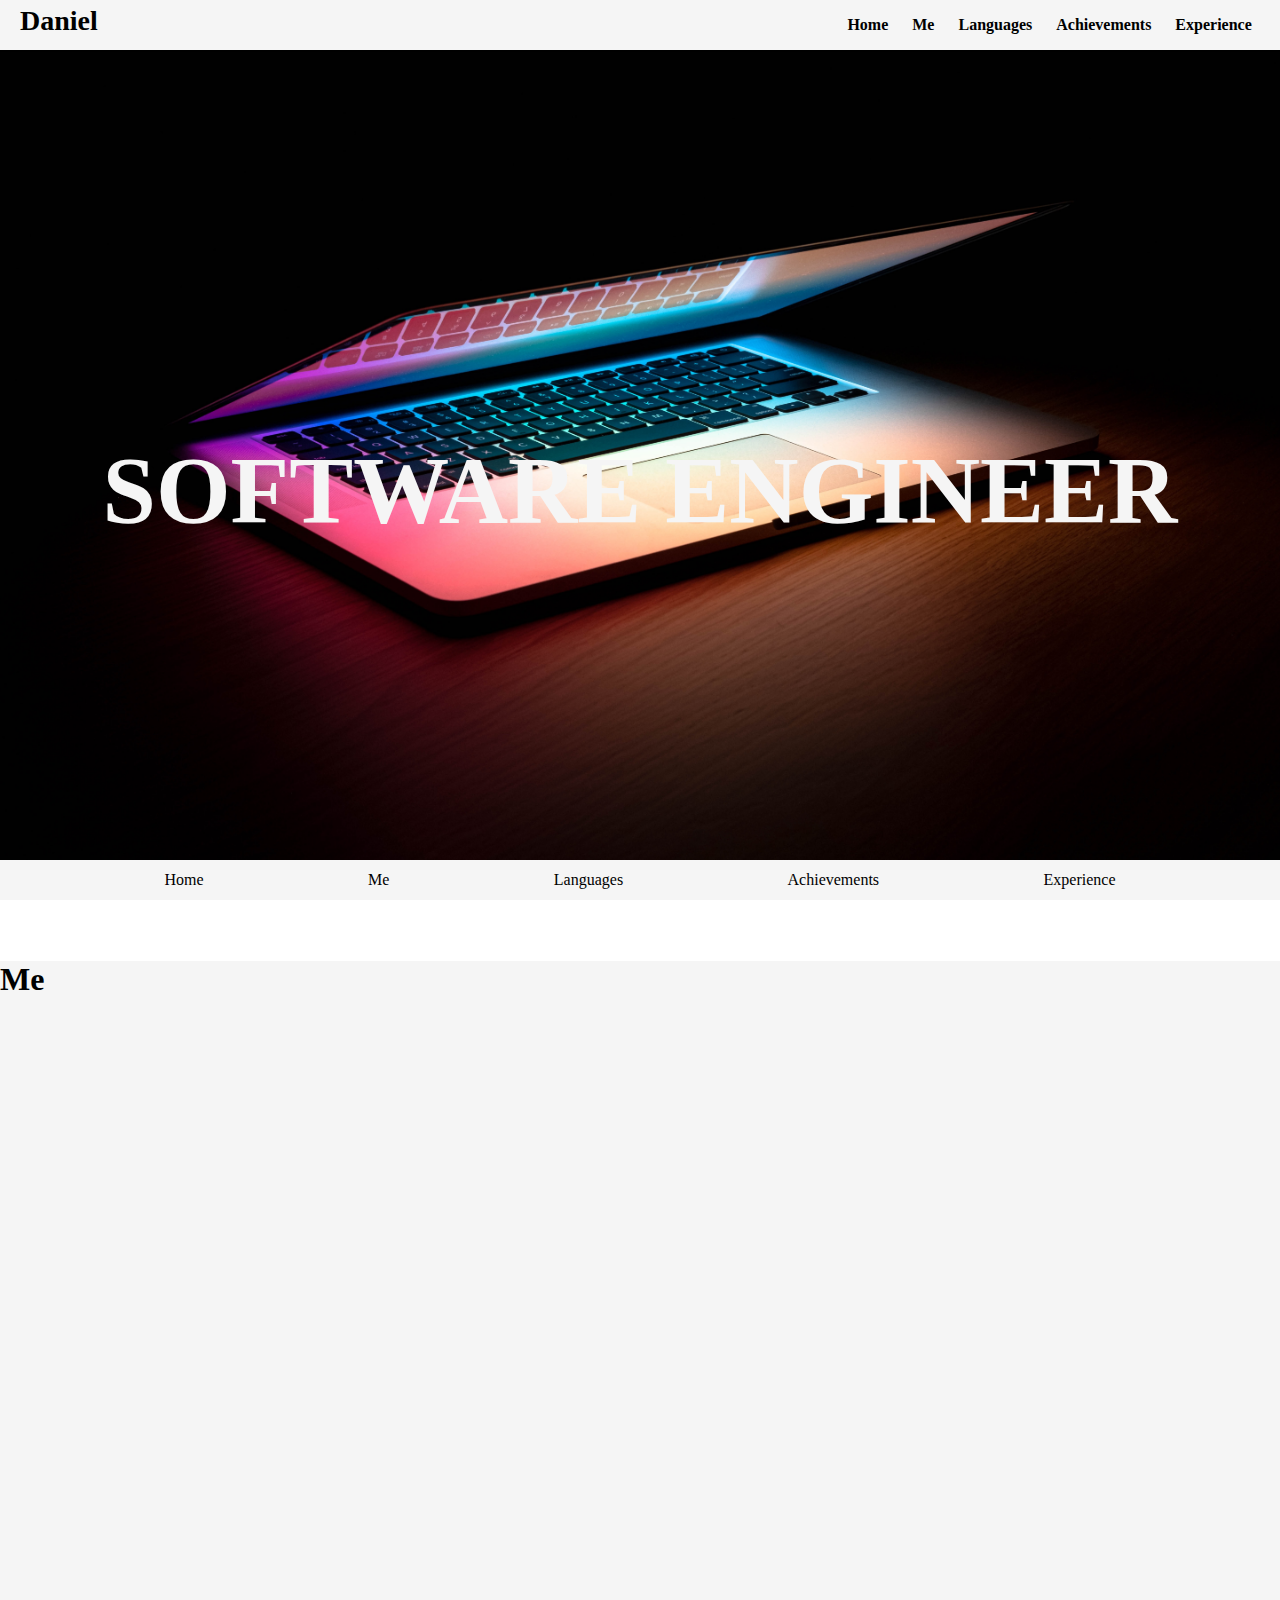
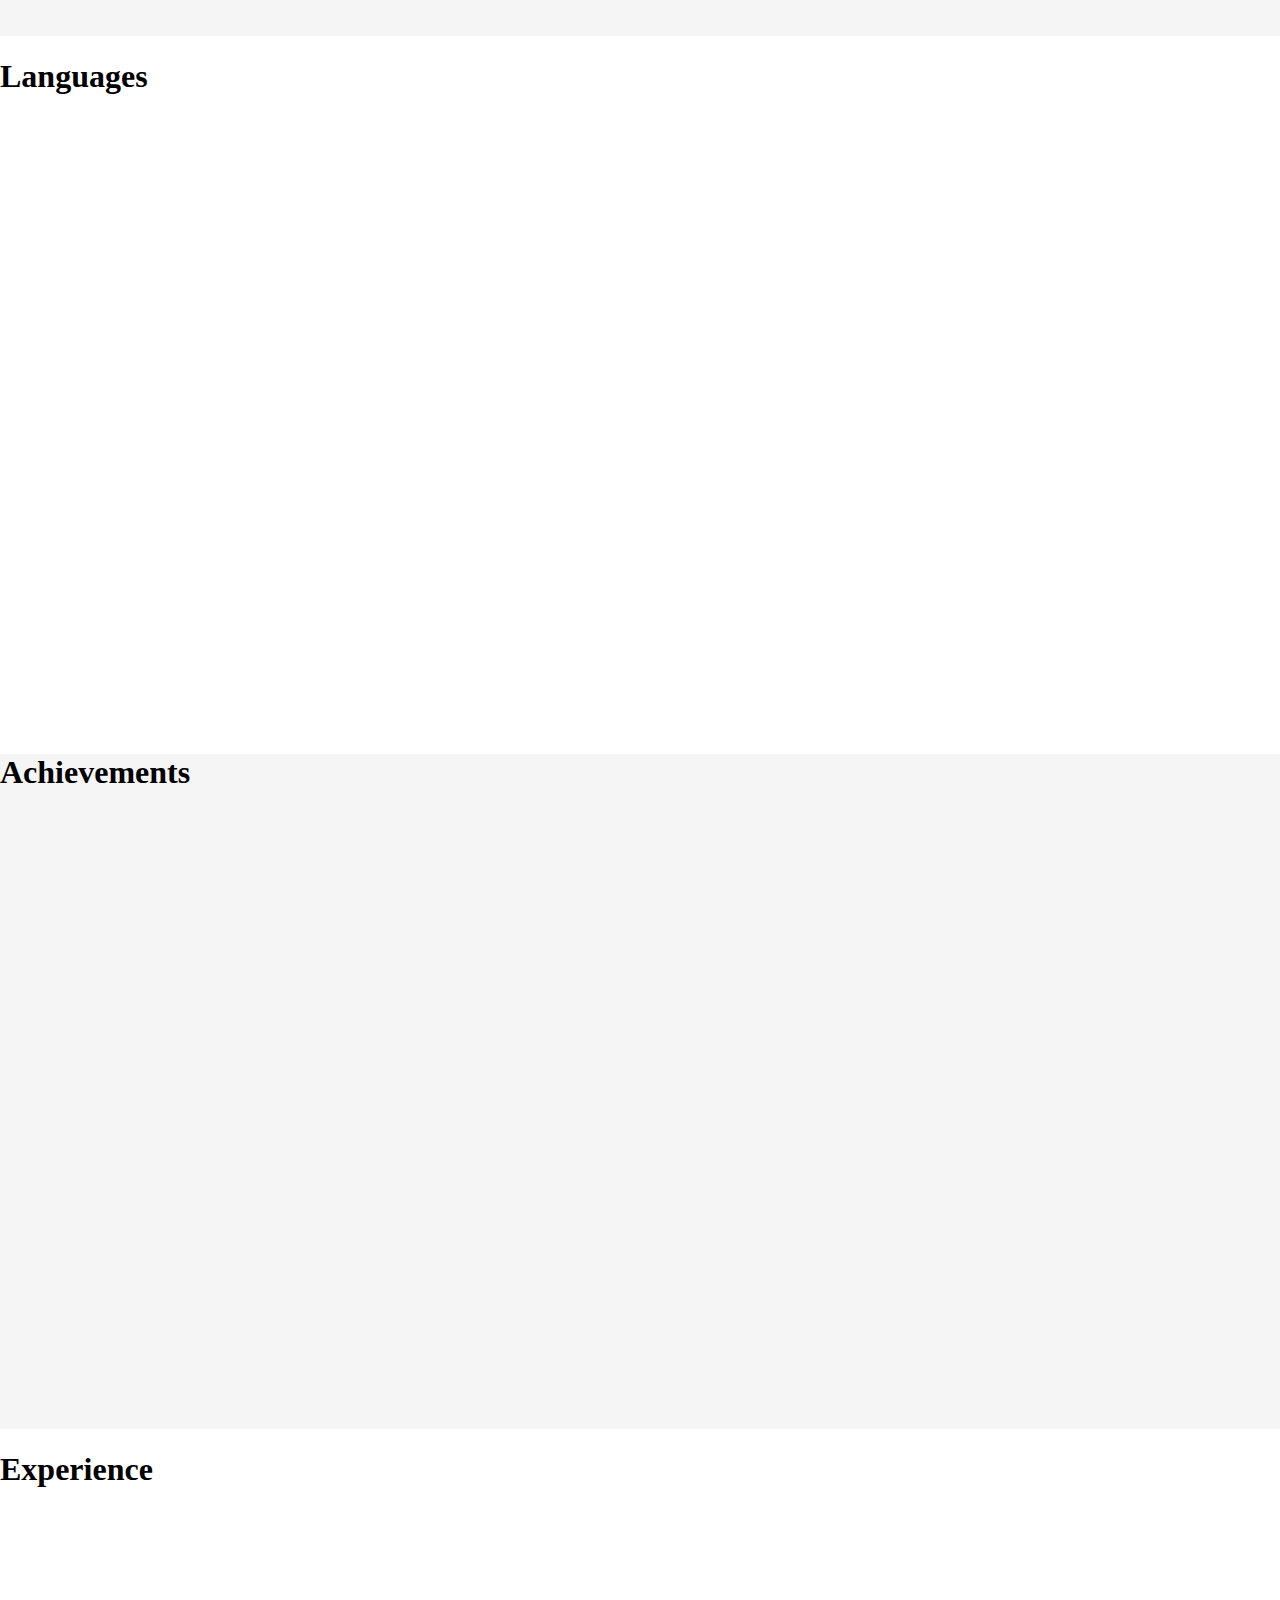
==== index.html @ 6ec0151b "sstarting component split out" ====
<!DOCTYPE html>
<html lang="en">
  <head>
    <meta charset="UTF-8" />
    <meta http-equiv="X-UA-Compatible" content="ie=edge" />
    <title>Daniel Portfolio</title>
    <link rel="shortcut icon" href="favicon.png" />
    <link rel="stylesheet" href="main.css" />
    <link rel="stylesheet" href="./header/header.css" />
    <link rel="stylesheet" href="./home/home.css" />
    <link rel="stylesheet" href="./me/me.css" />
    <link rel="stylesheet" href="./languages/languages.css" />
    <link rel="stylesheet" href="./achievements/achievements.css" />
    <link rel="stylesheet" href="./experience/experience.css" />
    <link rel="stylesheet" href="./footer/footer.css" />
  </head>

  <body>
    <header class="main-header whiteNav">
      <div class="main-header-title" id="main-header-title">Daniel</div>
      <nav class="main-header-nav">
        <ul class="main-header-nav-items">
          <li class="main-header-nav-item">Home</li>
          <li class="main-header-nav-item">Me</li>
          <li class="main-header-nav-item">Languages</li>
          <li class="main-header-nav-item">Achievements</li>
          <li class="main-header-nav-item">Experience</li>
        </ul>
      </nav>
    </header>

    <main>
      <section id="home" class="home-section photo-bg">
        <h1>SOFTWARE ENGINEER</h1>
      </section>

      <section id="me" class="me-section">
        <h1>Me</h1>
      </section>
      <section id="languages" class="languages-section photo-bg">
        <h1>Languages</h1>
      </section>
      <section id="achievements" class="achievements-section">
        <h1>Achievements</h1>
      </section>
      <section id="experience" class="experience-section photo-bg">
        <h1>Experience</h1>
      </section>
    </main>

    <footer class="main-footer">
      <div class="main-footer-items">
        <div class="main-footer-item">Home</div>
        <div class="main-footer-item">Me</div>
        <div class="main-footer-item">Languages</div>
        <div class="main-footer-item">Achievements</div>
        <div class="main-footer-item">Experience</div>
      </div>
    </footer>
  </body>
  <script src="./assets/js/jquery.3.6.0.min.js"></script>
  <script src="./main.js"></script>
</html>
---- main.css ----
html {
  min-height: 100vh;
}
body {
  margin: 0;
}

@media (max-width: 959px) {
  .photo-bg {
    background: url("./assets/img/laptop-background.jpg") no-repeat center
      center scroll;
    -webkit-background-size: cover;
    -moz-background-size: cover;
    -o-background-size: cover;
    background-size: cover;
  }
}
@media (min-width: 960px) {
  .photo-bg {
    background: url("./assets/img/laptop-background.jpg") no-repeat center
      center fixed;
    -webkit-background-size: cover;
    -moz-background-size: cover;
    -o-background-size: cover;
    background-size: cover;
  }
}

section {
  background-color: whitesmoke;
  min-height: 75vh;
}
---- header/header.css ----
.transparentNav {
  background-color: transparent;
  color: #ffffff;
}
.whiteNav {
  background-color: whitesmoke;
  color: #333333;
}
.main-header {
  display: inline-block;
  width: 100%;
  position: fixed;
  top: 0;
  border-bottom: #000000 2px solid;
  color: black;
  font-weight: bold;
  height: 50px;
}
.main-header-title {
  display: inline-block;
  padding-left: 20px;
  font-size: 28px;
}
.main-header-nav {
  display: inline-block;
  width: calc(100% - 120px);
  text-align: right;
}
.main-header-nav-item {
  display: inline-block;
  padding: 0 10px;
  cursor: pointer;
}
.main-header-nav-item:hover,
.main-header-nav-item:active {
  text-decoration: underline;
}
---- home/home.css ----
.home-section {
  height: calc(100vh);
  padding-top: 40px;
  display: flex;
}
.home-section h1 {
  font-size: 6rem;
  align-self: center;
  color: whitesmoke;
  text-align: center;
  width: 100%;
}
---- footer/footer.css ----
.main-footer {
  position: sticky;
  bottom: 0px;
  background-color: whitesmoke;
  color: black;
  width: 100%;
  height: 40px;
}
.main-footer-items {
  display: flex;
  justify-content: space-evenly;
  height: 100%;
}
.main-footer-item {
  display: inline-block;
  align-self: center;
  cursor: pointer;
}
.main-footer-item:hover,
.main-footer-item:active {
  text-decoration: underline;
}
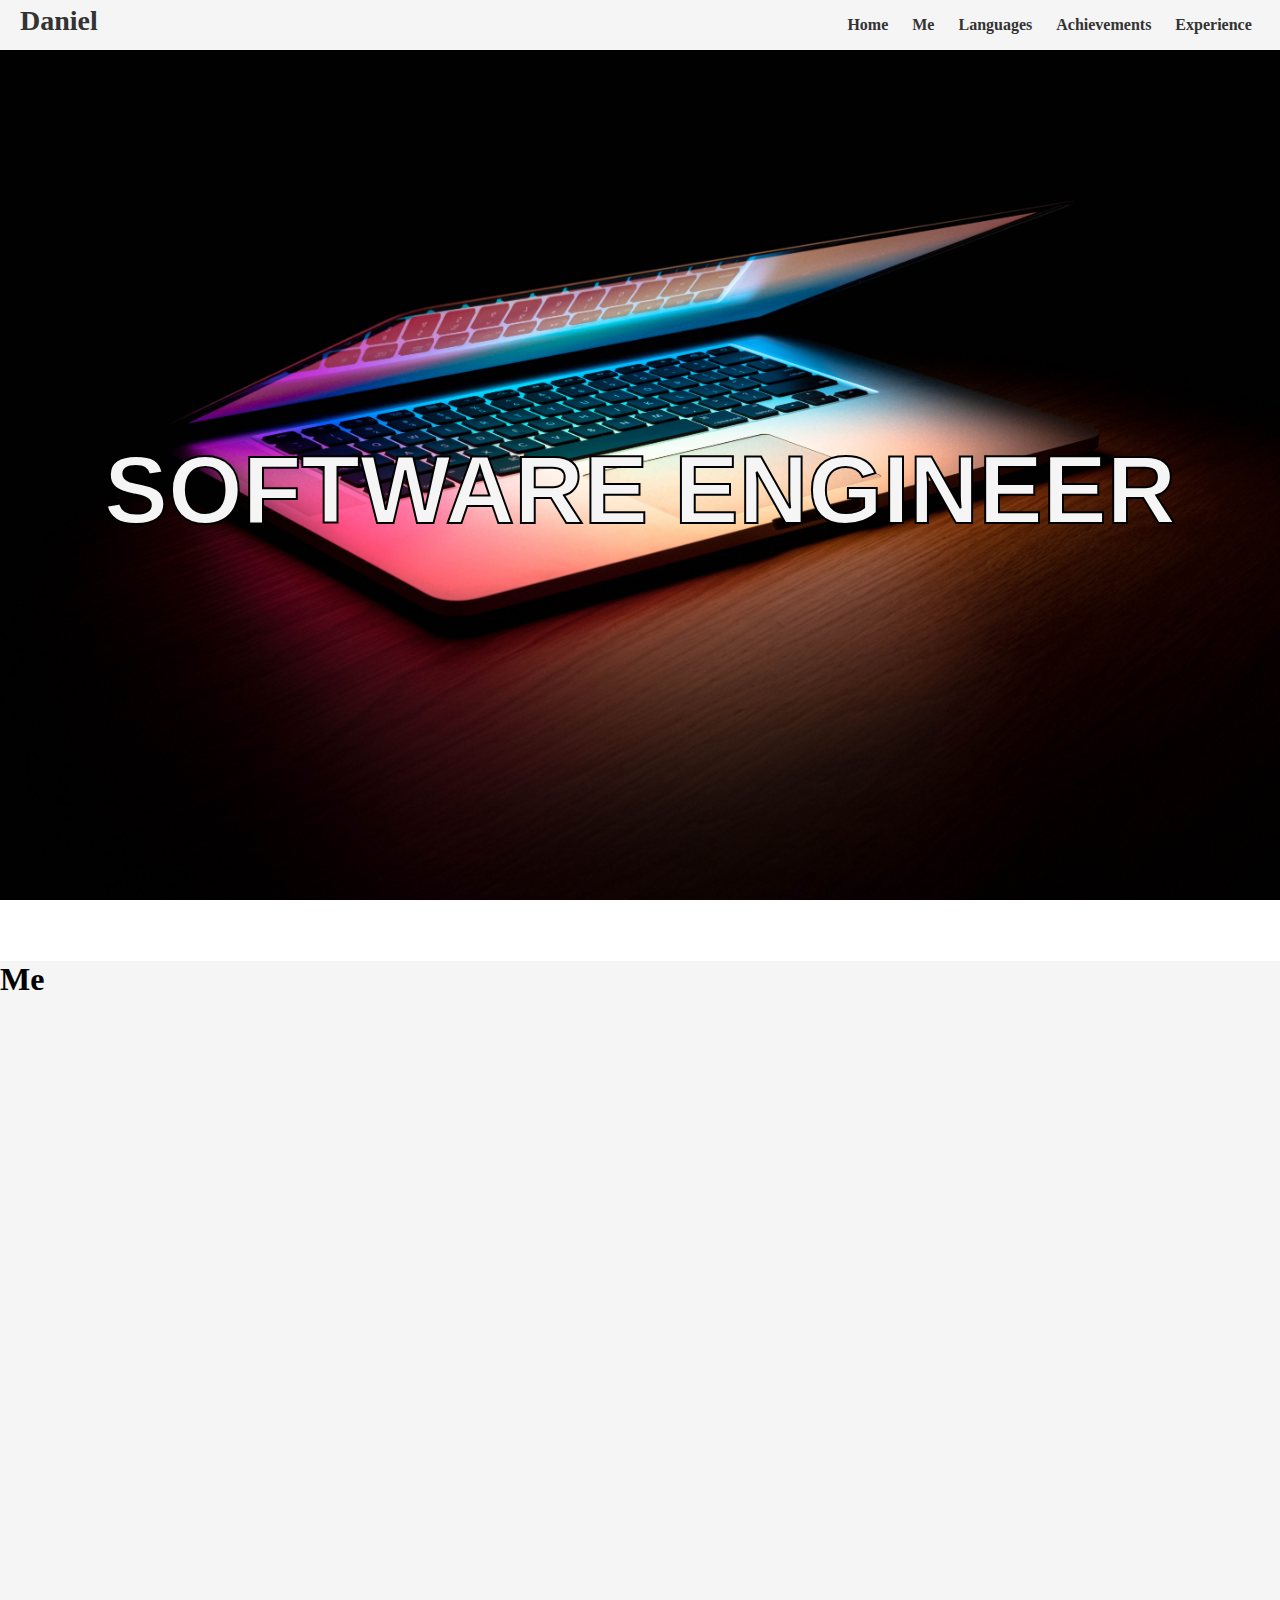
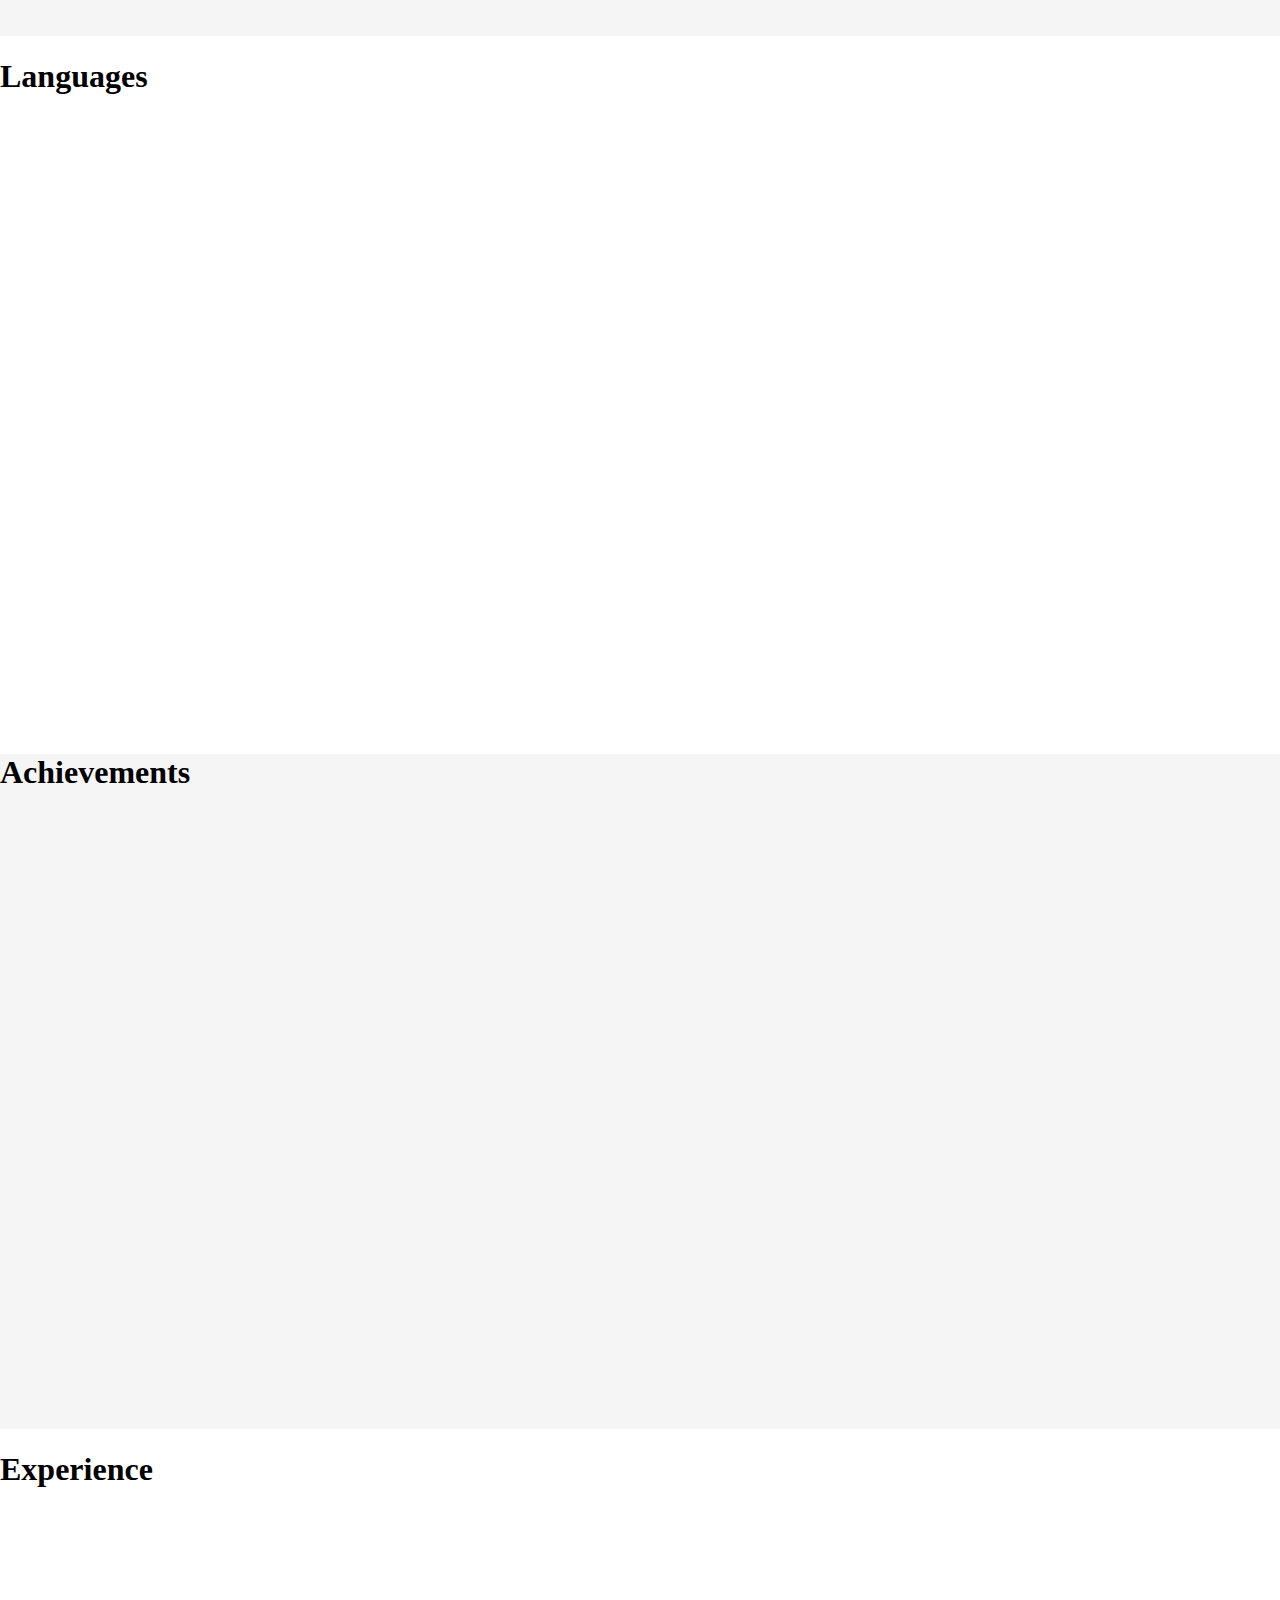
==== commit 64ea29ae: "responsive nav and home done" ====
--- a/index.html
+++ b/index.html
@@ -16,7 +16,7 @@
   </head>
 
   <body>
-    <header class="main-header whiteNav">
+    <header id="main-header" class="main-header whiteNav hide-mobile">
       <div class="main-header-title" id="main-header-title">Daniel</div>
       <nav class="main-header-nav">
         <ul class="main-header-nav-items">
@@ -48,7 +48,7 @@
       </section>
     </main>
 
-    <footer class="main-footer">
+    <footer class="main-footer hide-desktop">
       <div class="main-footer-items">
         <div class="main-footer-item">Home</div>
         <div class="main-footer-item">Me</div>
--- a/main.css
+++ b/main.css
@@ -6,6 +6,9 @@
 }
 
 @media (max-width: 959px) {
+  .hide-mobile {
+    display: none !important;
+  }
   .photo-bg {
     background: url("./assets/img/laptop-background.jpg") no-repeat center
       center scroll;
@@ -16,6 +19,9 @@
   }
 }
 @media (min-width: 960px) {
+  .hide-desktop {
+    display: none;
+  }
   .photo-bg {
     background: url("./assets/img/laptop-background.jpg") no-repeat center
       center fixed;
--- a/header/header.css
+++ b/header/header.css
@@ -12,7 +12,6 @@
   position: fixed;
   top: 0;
   border-bottom: #000000 2px solid;
-  color: black;
   font-weight: bold;
   height: 50px;
 }
--- a/home/home.css
+++ b/home/home.css
@@ -4,9 +4,21 @@
   display: flex;
 }
 .home-section h1 {
-  font-size: 6rem;
   align-self: center;
   color: whitesmoke;
   text-align: center;
   width: 100%;
+  font-family: Impact, Haettenschweiler, "Arial Narrow Bold", sans-serif;
+  -webkit-text-stroke: 2px black; /* width and color */
 }
+@media (min-width: 992px) {
+  .home-section h1 {
+    font-size: 6rem !important;
+  }
+}
+
+@media (max-width: 991px) {
+  .home-section h1 {
+    font-size: 3rem !important;
+  }
+}
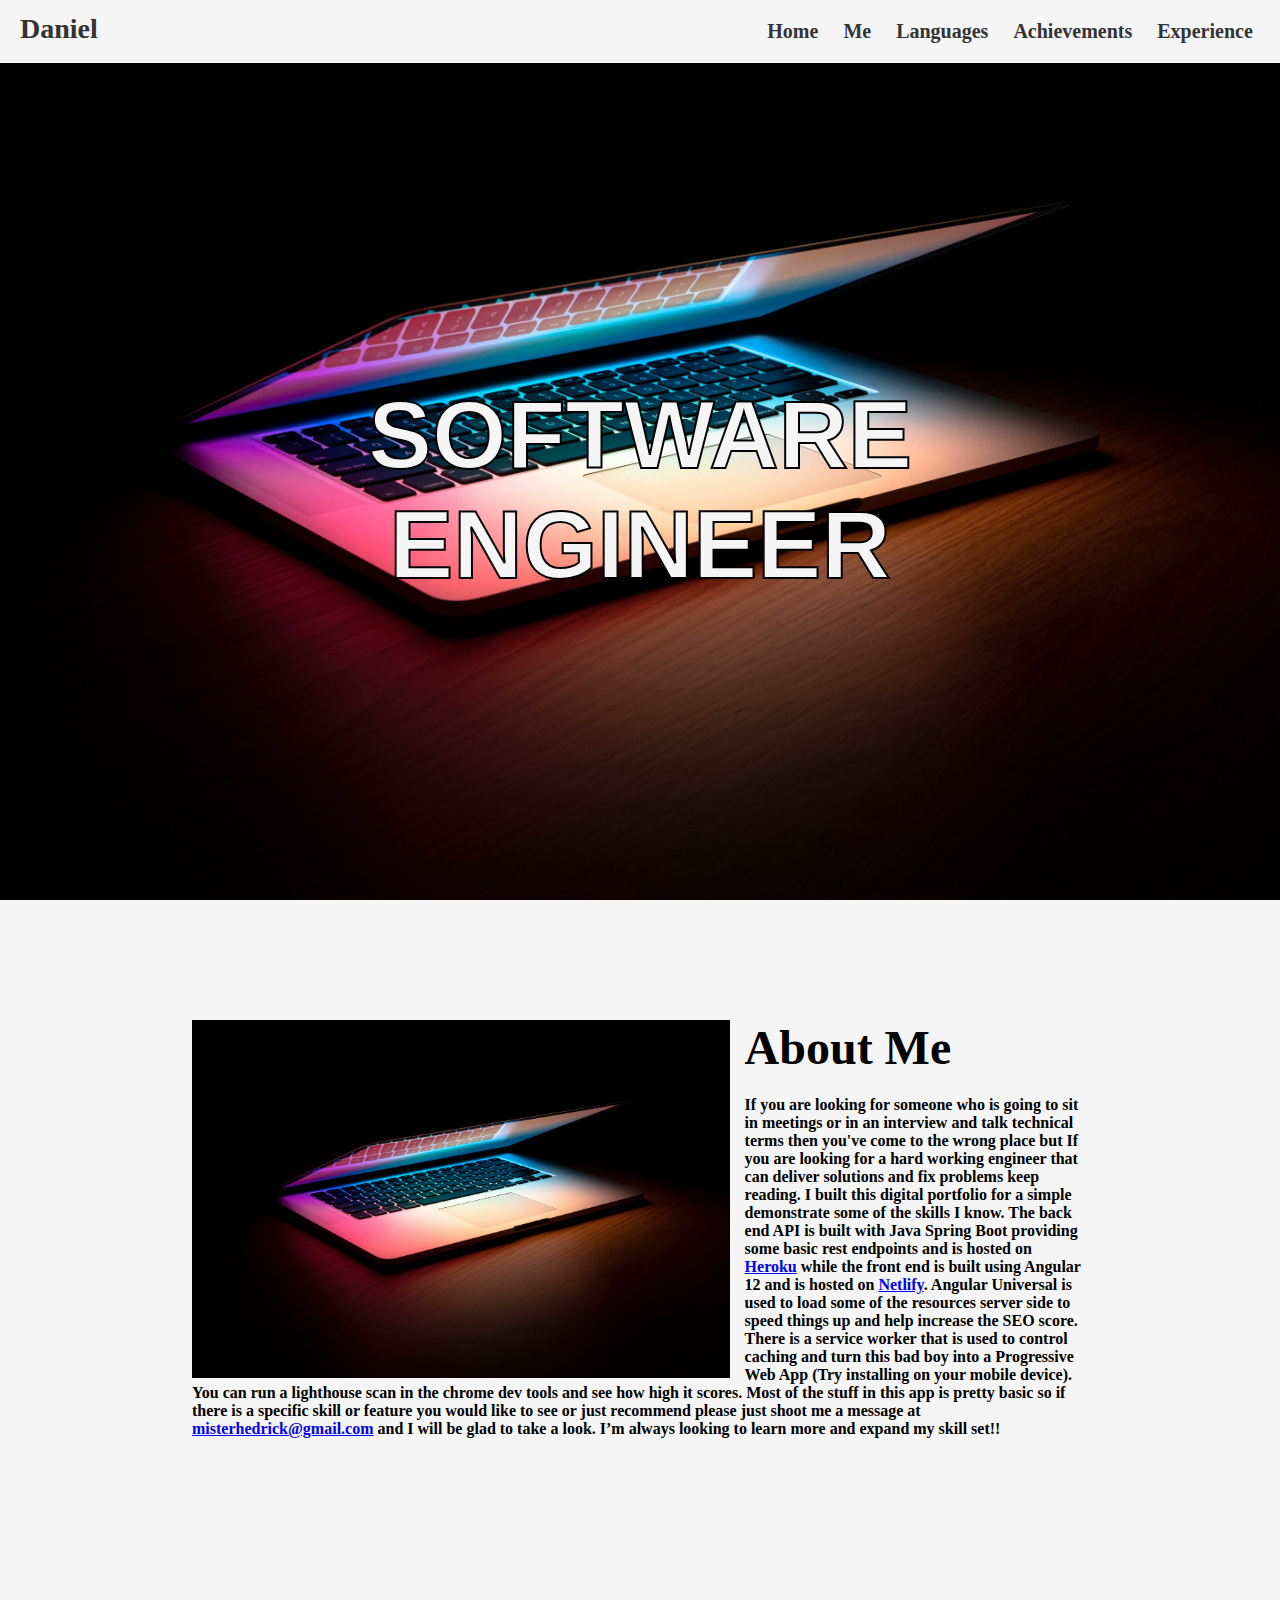
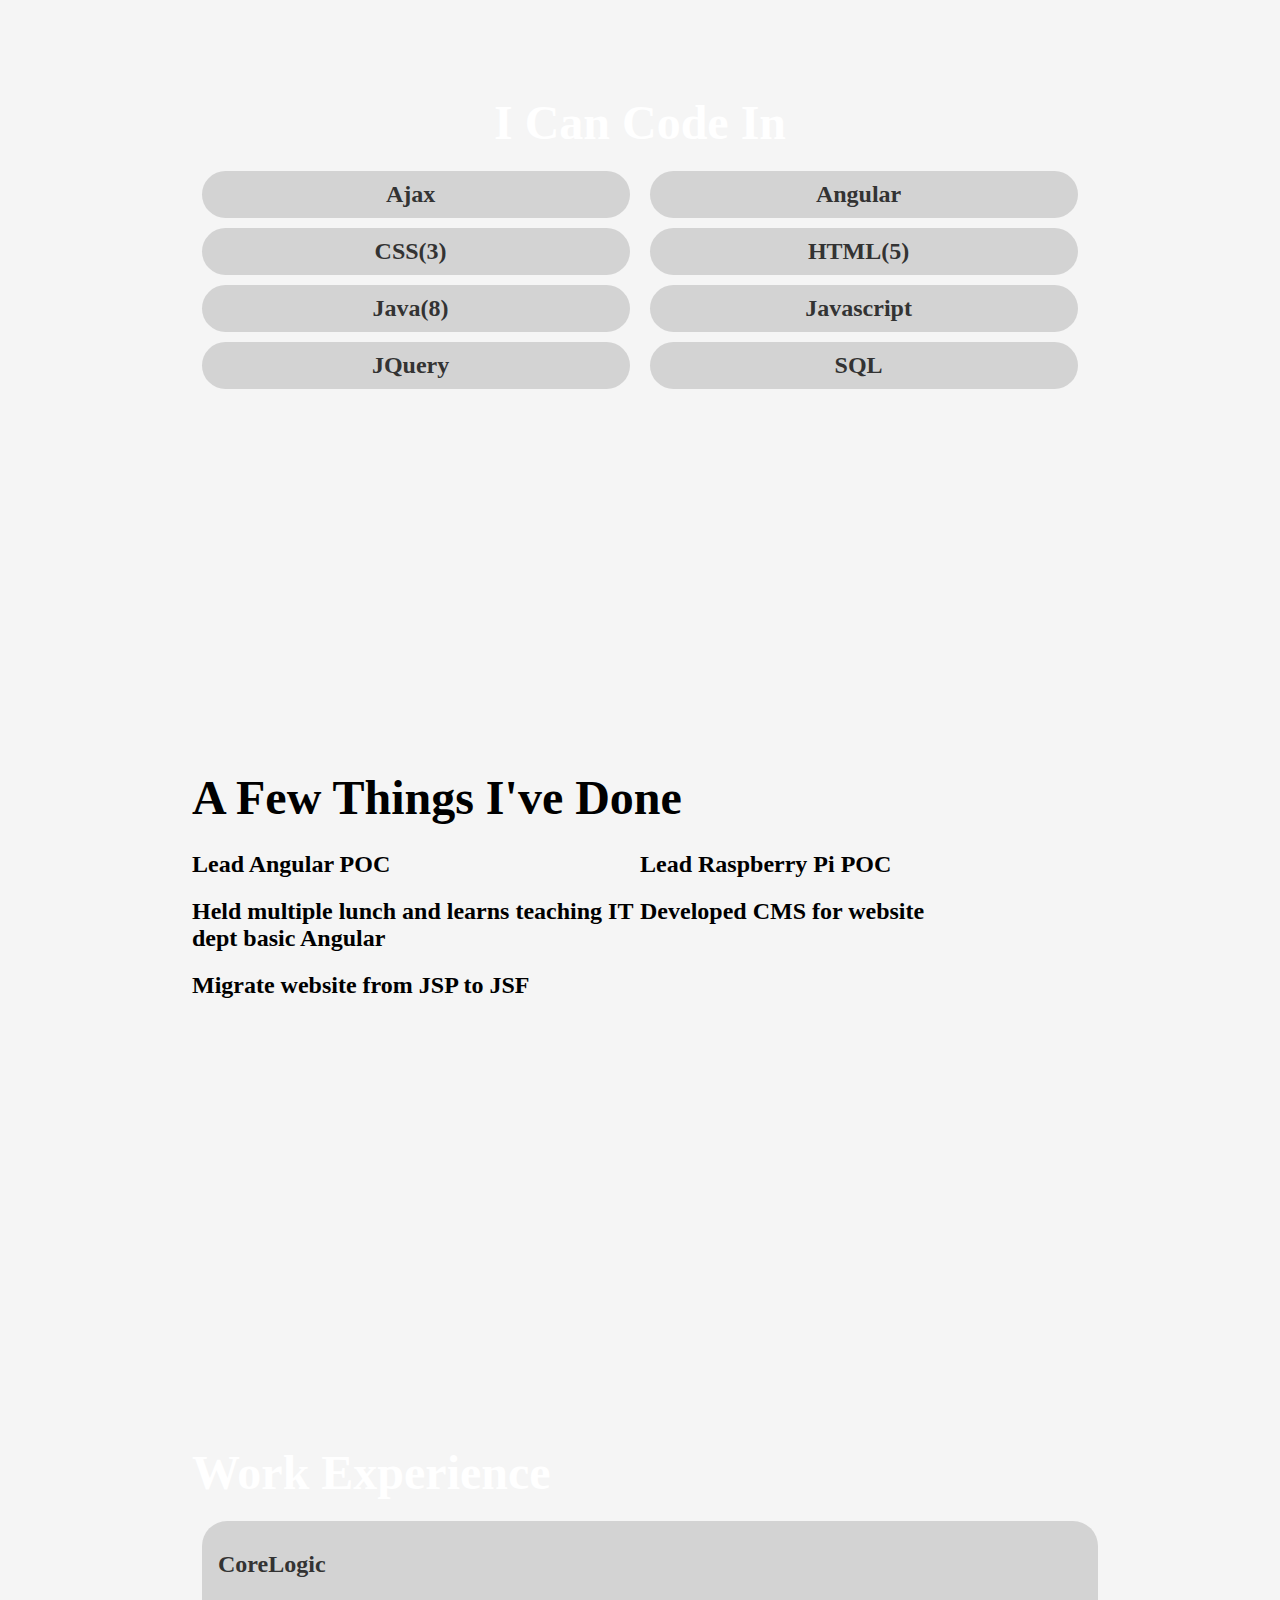
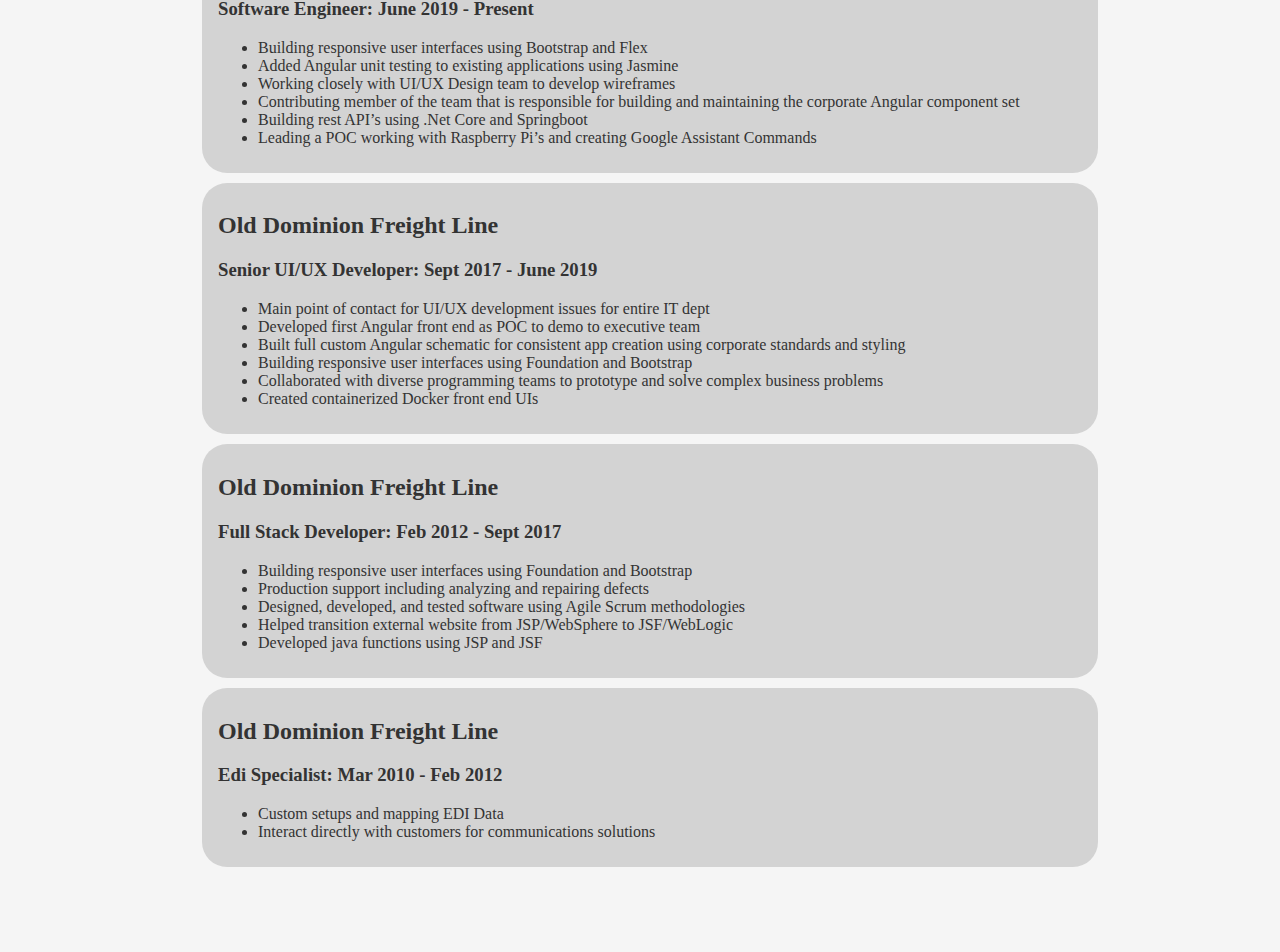
==== commit 7bd96b50: "most content added" ====
--- a/index.html
+++ b/index.html
@@ -31,20 +31,237 @@
 
     <main>
       <section id="home" class="home-section photo-bg">
-        <h1>SOFTWARE ENGINEER</h1>
+        <div class="container">
+          <h1>SOFTWARE ENGINEER</h1>
+        </div>
       </section>
 
       <section id="me" class="me-section">
-        <h1>Me</h1>
+        <div class="container">
+          <div class="description">
+            <h1 class="section-title hide-desktop">About Me</h1>
+            <img
+              src="./assets/img/laptop-background.jpg"
+              alt="Daniel Hedrick"
+            />
+            <h1 class="section-title hide-mobile">About Me</h1>
+            <h4>
+              If you are looking for someone who is going to sit in meetings or
+              in an interview and talk technical terms then you've come to the
+              wrong place but If you are looking for a hard working engineer
+              that can deliver solutions and fix problems keep reading. I built
+              this digital portfolio for a simple demonstrate some of the skills
+              I know. The back end API is built with Java Spring Boot providing
+              some basic rest endpoints and is hosted on
+              <a href="https://www.heroku.com/">Heroku</a> while the front end
+              is built using Angular 12 and is hosted on
+              <a href="https://www.netlify.com/">Netlify</a>. Angular Universal
+              is used to load some of the resources server side to speed things
+              up and help increase the SEO score. There is a service worker that
+              is used to control caching and turn this bad boy into a
+              Progressive Web App (Try installing on your mobile device). You
+              can run a lighthouse scan in the chrome dev tools and see how high
+              it scores. Most of the stuff in this app is pretty basic so if
+              there is a specific skill or feature you would like to see or just
+              recommend please just shoot me a message at
+              <a href="mailto:misterhedrick@gmail.com"
+                >misterhedrick@gmail.com</a
+              >
+              and I will be glad to take a look. I’m always looking to learn
+              more and expand my skill set!!
+            </h4>
+          </div>
+        </div>
       </section>
       <section id="languages" class="languages-section photo-bg">
-        <h1>Languages</h1>
+        <div class="container">
+          <h1 class="section-title">I Can Code In</h1>
+          <div class="list-container">
+            <div class="col-wrap">
+              <div class="pill">
+                <div class="pill-container">
+                  <h2>Ajax</h2>
+                </div>
+              </div>
+              <div class="pill">
+                <div class="pill-container">
+                  <h2>Angular</h2>
+                </div>
+              </div>
+              <div class="pill">
+                <div class="pill-container">
+                  <h2>CSS(3)</h2>
+                </div>
+              </div>
+              <div class="pill">
+                <div class="pill-container">
+                  <h2>HTML(5)</h2>
+                </div>
+              </div>
+              <div class="pill">
+                <div class="pill-container">
+                  <h2>Java(8)</h2>
+                </div>
+              </div>
+              <div class="pill">
+                <div class="pill-container">
+                  <h2>Javascript</h2>
+                </div>
+              </div>
+              <div class="pill">
+                <div class="pill-container">
+                  <h2>JQuery</h2>
+                </div>
+              </div>
+              <div class="pill">
+                <div class="pill-container">
+                  <h2>SQL</h2>
+                </div>
+              </div>
+            </div>
+          </div>
+        </div>
       </section>
       <section id="achievements" class="achievements-section">
-        <h1>Achievements</h1>
+        <div class="container">
+          <h1 class="section-title">A Few Things I've Done</h1>
+          <div class="list-container">
+            <div class="col-wrap">
+              <div class="achievement">
+                <h2>Lead Angular POC</h2>
+              </div>
+              <div class="achievement">
+                <h2>Lead Raspberry Pi POC</h2>
+              </div>
+              <div class="achievement">
+                <h2>
+                  Held multiple lunch and learns teaching IT dept basic Angular
+                </h2>
+              </div>
+              <div class="achievement">
+                <h2>Developed CMS for website</h2>
+              </div>
+              <div class="achievement">
+                <h2>Migrate website from JSP to JSF</h2>
+              </div>
+            </div>
+          </div>
+        </div>
       </section>
       <section id="experience" class="experience-section photo-bg">
-        <h1>Experience</h1>
+        <div class="container">
+          <h1 class="section-title">Work Experience</h1>
+          <div class="list-container">
+            <div class="col-1">
+              <div class="pill">
+                <div class="pill-bg">
+                  <div class="pill-container">
+                    <h2>CoreLogic</h2>
+                    <h3>Software Engineer: June 2019 - Present</h3>
+                    <ul>
+                      <li>
+                        Building responsive user interfaces using Bootstrap and
+                        Flex
+                      </li>
+                      <li>
+                        Added Angular unit testing to existing applications
+                        using Jasmine
+                      </li>
+                      <li>
+                        Working closely with UI/UX Design team to develop
+                        wireframes
+                      </li>
+                      <li>
+                        Contributing member of the team that is responsible for
+                        building and maintaining the corporate Angular component
+                        set
+                      </li>
+                      <li>
+                        Building rest API’s using .Net Core and Springboot
+                      </li>
+                      <li>
+                        Leading a POC working with Raspberry Pi’s and creating
+                        Google Assistant Commands
+                      </li>
+                    </ul>
+                  </div>
+                </div>
+              </div>
+              <div class="pill">
+                <div class="pill-bg">
+                  <div class="pill-container">
+                    <h2>Old Dominion Freight Line</h2>
+                    <h3>Senior UI/UX Developer: Sept 2017 - June 2019</h3>
+                    <ul>
+                      <li>
+                        Main point of contact for UI/UX development issues for
+                        entire IT dept
+                      </li>
+                      <li>
+                        Developed first Angular front end as POC to demo to
+                        executive team
+                      </li>
+                      <li>
+                        Built full custom Angular schematic for consistent app
+                        creation using corporate standards and styling
+                      </li>
+                      <li>
+                        Building responsive user interfaces using Foundation and
+                        Bootstrap
+                      </li>
+                      <li>
+                        Collaborated with diverse programming teams to prototype
+                        and solve complex business problems
+                      </li>
+                      <li>Created containerized Docker front end UIs</li>
+                    </ul>
+                  </div>
+                </div>
+              </div>
+            <div class="pill">
+              <div class="pill-bg">
+                <div class="pill-container">
+                  <h2>Old Dominion Freight Line</h2>
+                  <h3>Full Stack Developer: Feb 2012 - Sept 2017</h3>
+                  <ul>
+                    <li>
+                      Building responsive user interfaces using Foundation and
+                      Bootstrap
+                    </li>
+                    <li>
+                      Production support including analyzing and repairing
+                      defects
+                    </li>
+                    <li>
+                      Designed, developed, and tested software using Agile Scrum
+                      methodologies
+                    </li>
+                    <li>
+                      Helped transition external website from JSP/WebSphere to
+                      JSF/WebLogic
+                    </li>
+                    <li>Developed java functions using JSP and JSF</li>
+                  </ul>
+                </div>
+              </div>
+            </div>
+            <div class="pill">
+              <div class="pill-bg">
+                <div class="pill-container">
+                  <h2>Old Dominion Freight Line</h2>
+                  <h3>Edi Specialist: Mar 2010 - Feb 2012</h3>
+                  <ul>
+                    <li>Custom setups and mapping EDI Data</li>
+                    <li>
+                      Interact directly with customers for communications
+                      solutions
+                    </li>
+                  </ul>
+                </div>
+              </div>
+            </div>
+          </div>
+        </div>
       </section>
     </main>
 
--- a/main.css
+++ b/main.css
@@ -3,11 +3,24 @@
 }
 body {
   margin: 0;
+  background-color: whitesmoke;
+}
+
+.photo-bg > * {
+  color: #ffffff;
+}
+
+.container {
+  padding: 5rem 0;
 }
 
 @media (max-width: 959px) {
   .hide-mobile {
     display: none !important;
+  }
+  .container {
+    width: 95%;
+    margin: auto;
   }
   .photo-bg {
     background: url("./assets/img/laptop-background.jpg") no-repeat center
@@ -21,6 +34,10 @@
 @media (min-width: 960px) {
   .hide-desktop {
     display: none;
+  }
+  .container {
+    width: 70%;
+    margin: auto;
   }
   .photo-bg {
     background: url("./assets/img/laptop-background.jpg") no-repeat center
@@ -36,3 +53,31 @@
   background-color: whitesmoke;
   min-height: 75vh;
 }
+
+.section-title {
+  font-size: 48px;
+  font-weight: 600;
+  line-height: normal;
+  margin: 0 0 16px;
+}
+.list-container {
+  display: flex;
+}
+.pill {
+  color: #333333;
+  margin: 3px 0;
+  background-color: lightgray;
+  border-radius: 25px;
+  margin: 5px 10px;
+  width: 100%;
+}
+.col-wrap {
+  display: flex;
+  flex-wrap: wrap;
+  width: 100%;
+}
+.col-1 {
+  display: flex;
+  flex-direction: column;
+  width: 100%;
+}
--- a/header/header.css
+++ b/header/header.css
@@ -5,15 +5,15 @@
 .whiteNav {
   background-color: whitesmoke;
   color: #333333;
+  border-bottom: #000000 2px solid;
 }
 .main-header {
   display: inline-block;
   width: 100%;
   position: fixed;
   top: 0;
-  border-bottom: #000000 2px solid;
   font-weight: bold;
-  height: 50px;
+  font-size: 20px;
 }
 .main-header-title {
   display: inline-block;
--- a/me/me.css
+++ b/me/me.css
@@ -0,0 +1,11 @@
+.me-section .container {
+  display: flex;
+}
+.description {
+  flex: 1;
+}
+.description img {
+  float: left;
+  max-width: 60%;
+  padding-right: 15px;
+}
--- a/languages/languages.css
+++ b/languages/languages.css
@@ -0,0 +1,18 @@
+.languages-section .section-title {
+  text-align: center;
+}
+.languages-section h2 {
+  margin: 0;
+  text-align: center;
+}
+.list-container {
+  width: 100%;
+  margin: 0;
+}
+.languages-section .pill {
+  width: calc(50% - 20px);
+}
+.pill-container {
+  width: 90%;
+  padding: 10px 1rem;
+}
--- a/achievements/achievements.css
+++ b/achievements/achievements.css
@@ -0,0 +1,8 @@
+.achievement {
+  width: 50%;
+  display: flex;
+  flex-direction: row;
+}
+.achievement > h2 {
+  margin: 10px 0;
+}
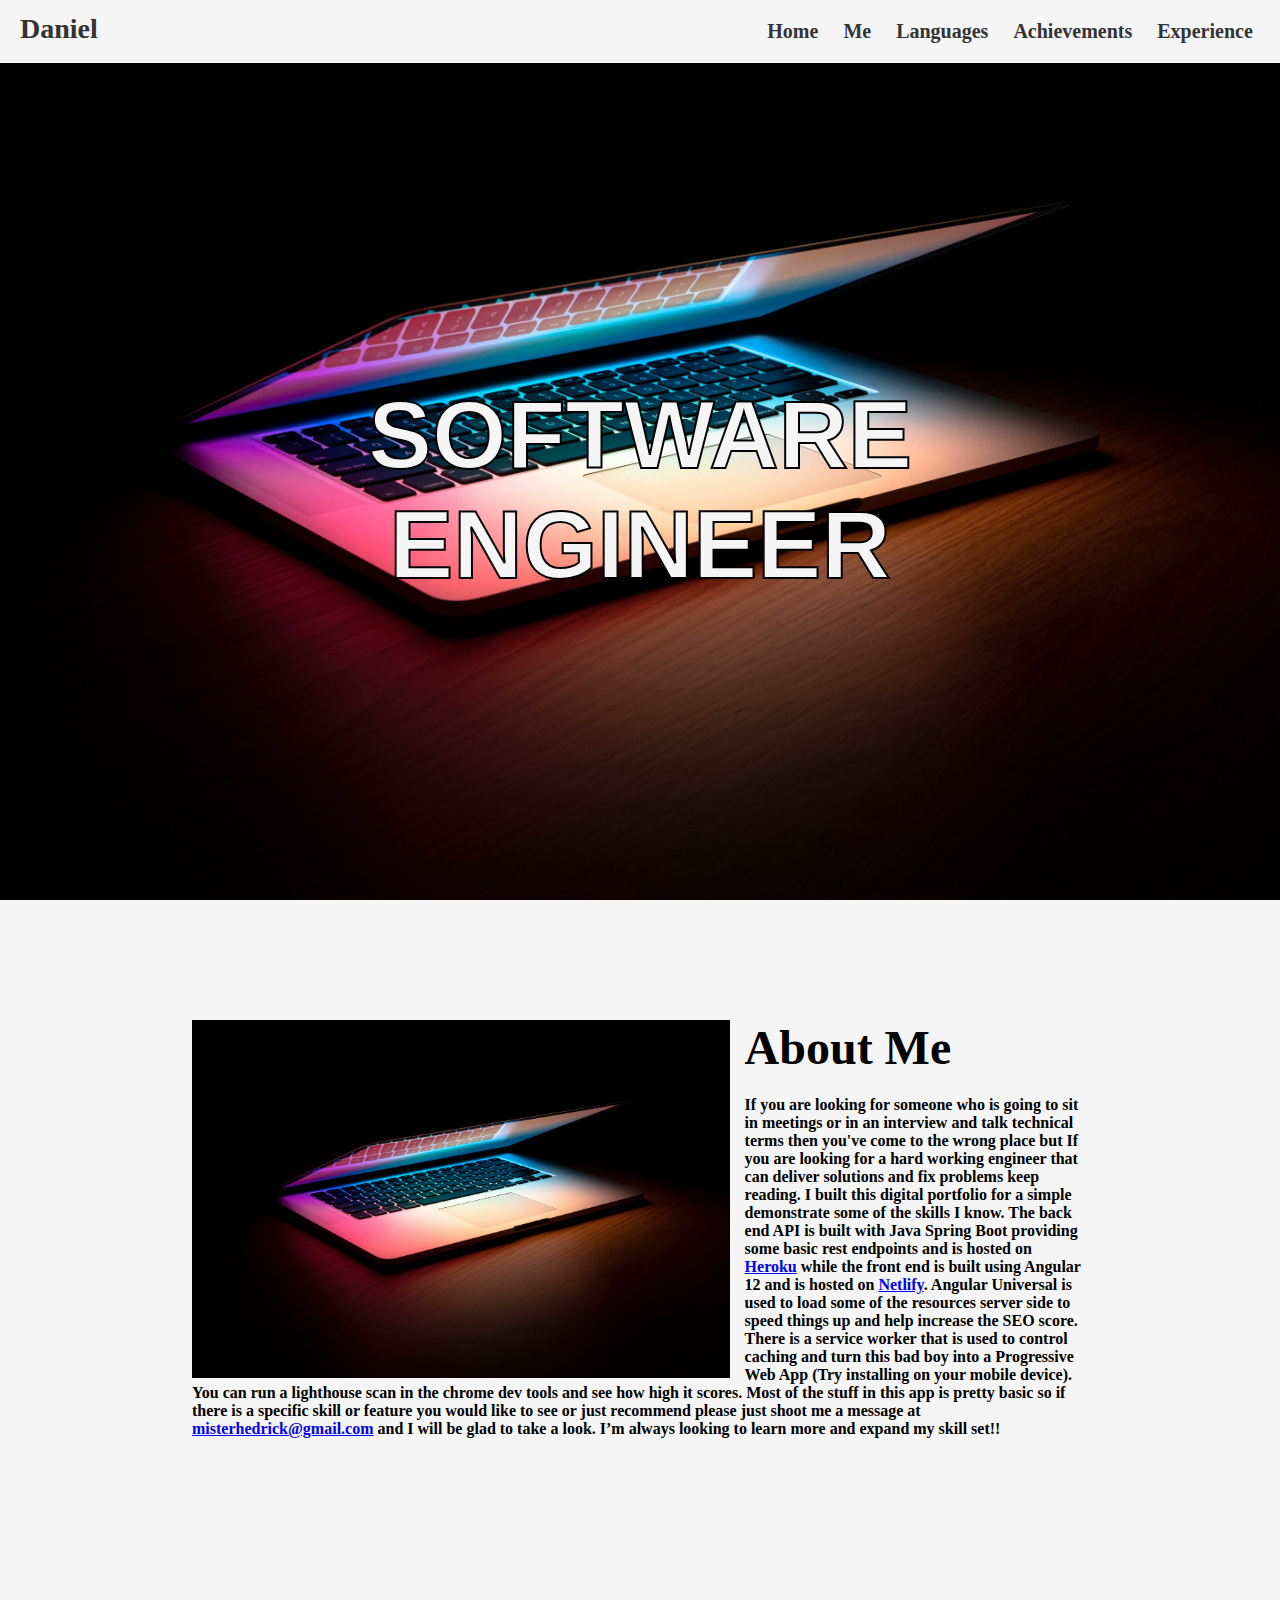
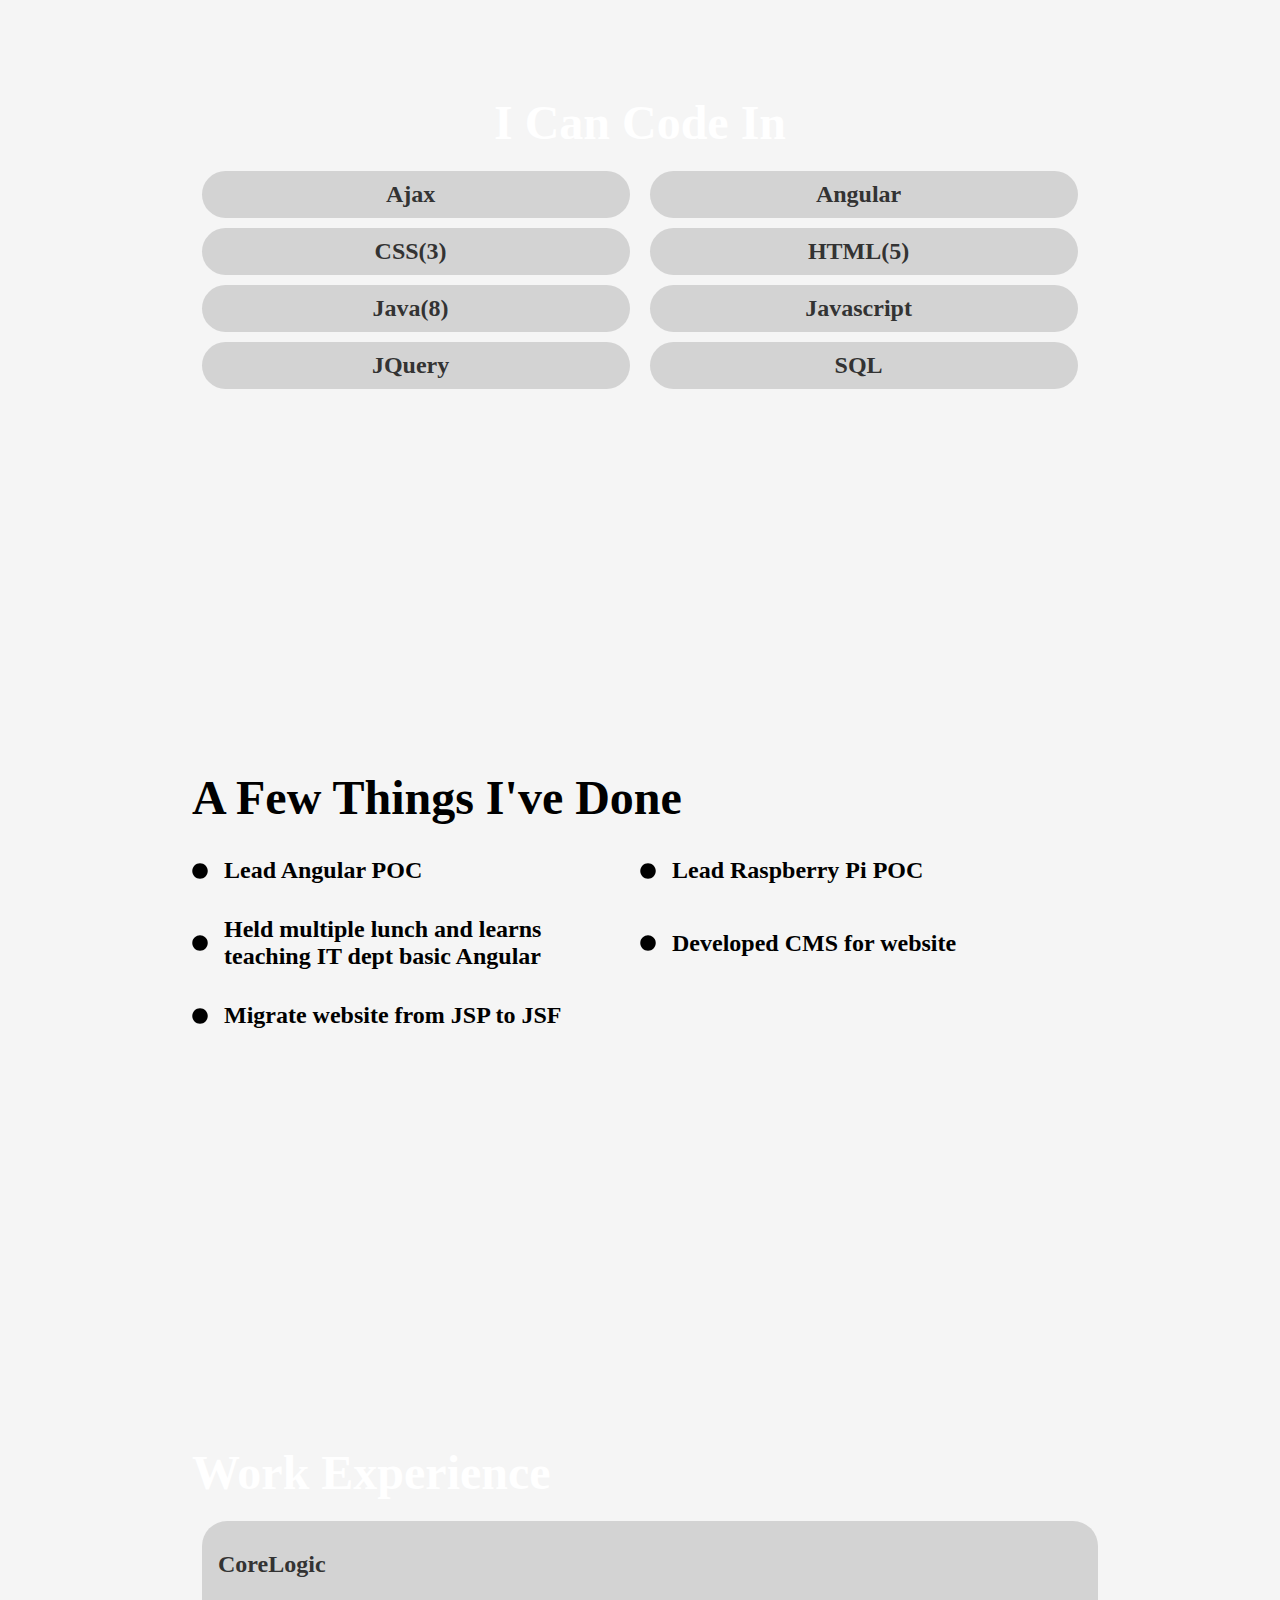
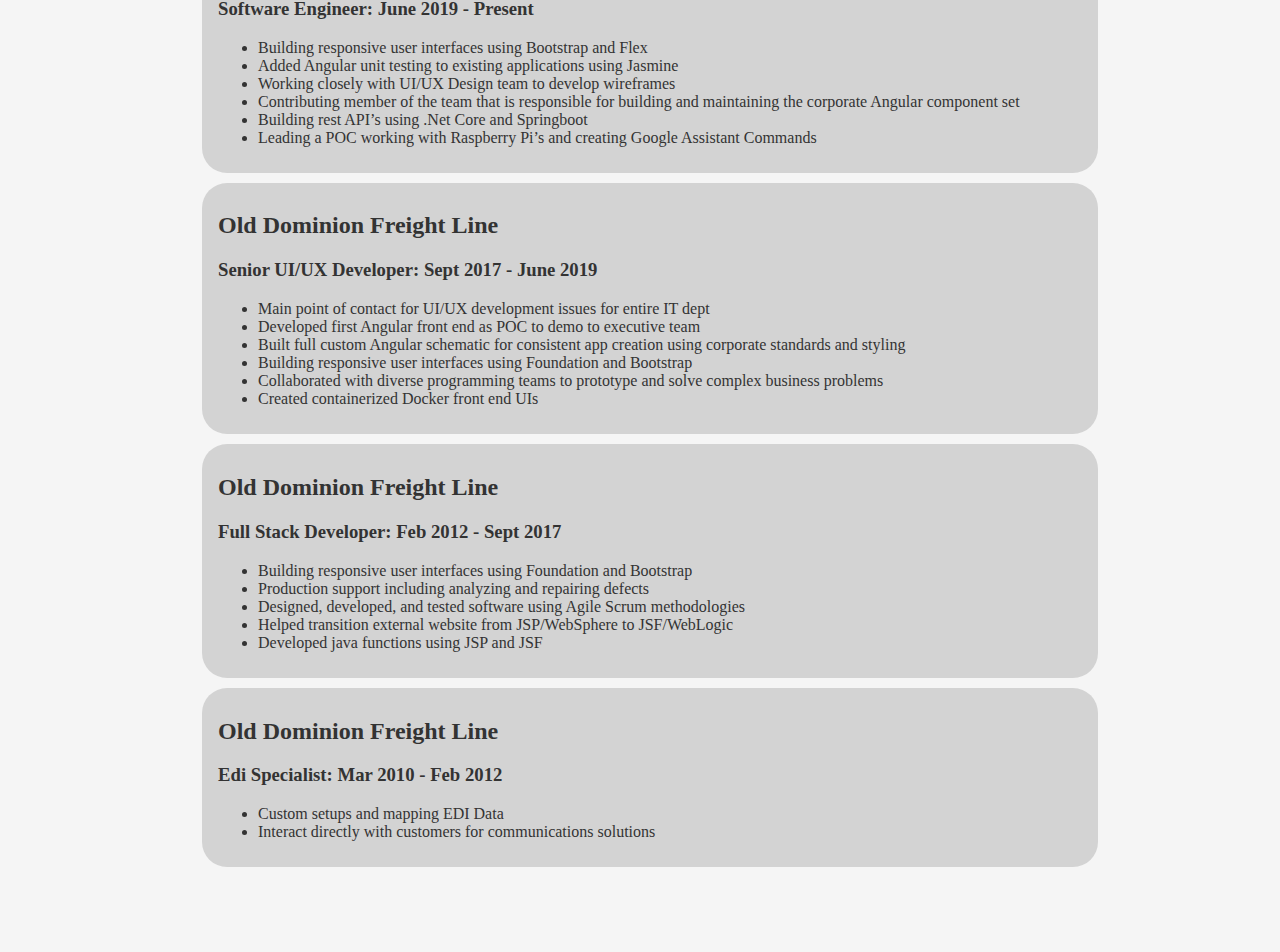
==== commit bf3a4d1d: "added font-awesome" ====
--- a/index.html
+++ b/index.html
@@ -4,15 +4,17 @@
     <meta charset="UTF-8" />
     <meta http-equiv="X-UA-Compatible" content="ie=edge" />
     <title>Daniel Portfolio</title>
+    <link href="./assets/font-awesome/css/all.min.css" rel="stylesheet">
+    <script defer src="./assets/font-awesome/js/all.min.js"></script>
     <link rel="shortcut icon" href="favicon.png" />
     <link rel="stylesheet" href="main.css" />
-    <link rel="stylesheet" href="./header/header.css" />
-    <link rel="stylesheet" href="./home/home.css" />
-    <link rel="stylesheet" href="./me/me.css" />
-    <link rel="stylesheet" href="./languages/languages.css" />
-    <link rel="stylesheet" href="./achievements/achievements.css" />
-    <link rel="stylesheet" href="./experience/experience.css" />
-    <link rel="stylesheet" href="./footer/footer.css" />
+    <link rel="stylesheet" href="./src/header/header.css" />
+    <link rel="stylesheet" href="./src/home/home.css" />
+    <link rel="stylesheet" href="./src/me/me.css" />
+    <link rel="stylesheet" href="./src/languages/languages.css" />
+    <link rel="stylesheet" href="./src/achievements/achievements.css" />
+    <link rel="stylesheet" href="./src/experience/experience.css" />
+    <link rel="stylesheet" href="./src/footer/footer.css" />
   </head>
 
   <body>
@@ -20,11 +22,11 @@
       <div class="main-header-title" id="main-header-title">Daniel</div>
       <nav class="main-header-nav">
         <ul class="main-header-nav-items">
-          <li class="main-header-nav-item">Home</li>
-          <li class="main-header-nav-item">Me</li>
-          <li class="main-header-nav-item">Languages</li>
-          <li class="main-header-nav-item">Achievements</li>
-          <li class="main-header-nav-item">Experience</li>
+          <li class="main-header-nav-item" onclick="scrollToByID('home')">Home</li>
+          <li class="main-header-nav-item" onclick="scrollToByID('me')">Me</li>
+          <li class="main-header-nav-item" onclick="scrollToByID('languages')">Languages</li>
+          <li class="main-header-nav-item" onclick="scrollToByID('achievements')">Achievements</li>
+          <li class="main-header-nav-item" onclick="scrollToByID('experience')">Experience</li>
         </ul>
       </nav>
     </header>
@@ -128,20 +130,25 @@
           <div class="list-container">
             <div class="col-wrap">
               <div class="achievement">
+                <i class="fas fa-circle"></i>
                 <h2>Lead Angular POC</h2>
               </div>
               <div class="achievement">
+                <i class="fas fa-circle"></i>
                 <h2>Lead Raspberry Pi POC</h2>
               </div>
               <div class="achievement">
+                <i class="fas fa-circle"></i>
                 <h2>
                   Held multiple lunch and learns teaching IT dept basic Angular
                 </h2>
               </div>
               <div class="achievement">
+                <i class="fas fa-circle"></i>
                 <h2>Developed CMS for website</h2>
               </div>
               <div class="achievement">
+                <i class="fas fa-circle"></i>
                 <h2>Migrate website from JSP to JSF</h2>
               </div>
             </div>
@@ -267,11 +274,11 @@
 
     <footer class="main-footer hide-desktop">
       <div class="main-footer-items">
-        <div class="main-footer-item">Home</div>
-        <div class="main-footer-item">Me</div>
-        <div class="main-footer-item">Languages</div>
-        <div class="main-footer-item">Achievements</div>
-        <div class="main-footer-item">Experience</div>
+        <div class="main-footer-item" onclick="scrollToByID('home')"><i class="fas fa-home fa-2x"></i></div>
+        <div class="main-footer-item" onclick="scrollToByID('me')"><i class="fas fa-user fa-2x"></i></div>
+        <div class="main-footer-item" onclick="scrollToByID('languages')"><i class="fas fa-laptop-code fa-2x"></i></div>
+        <div class="main-footer-item" onclick="scrollToByID('achievements')"><i class="fas fa-tasks fa-2x"></i></div>
+        <div class="main-footer-item" onclick="scrollToByID('experience')"><i class="fas fa-history fa-2x"></i></div>
       </div>
     </footer>
   </body>
--- a/assets/font-awesome/css/all.min.css
+++ b/assets/font-awesome/css/all.min.css
@@ -0,0 +1,5 @@
+/*!
+ * Font Awesome Free 5.15.4 by @fontawesome - https://fontawesome.com
+ * License - https://fontawesome.com/license/free (Icons: CC BY 4.0, Fonts: SIL OFL 1.1, Code: MIT License)
+ */
+.fa,.fab,.fad,.fal,.far,.fas{-moz-osx-font-smoothing:grayscale;-webkit-font-smoothing:antialiased;display:inline-block;font-style:normal;font-variant:normal;text-rendering:auto;line-height:1}.fa-lg{font-size:1.33333em;line-height:.75em;vertical-align:-.0667em}.fa-xs{font-size:.75em}.fa-sm{font-size:.875em}.fa-1x{font-size:1em}.fa-2x{font-size:2em}.fa-3x{font-size:3em}.fa-4x{font-size:4em}.fa-5x{font-size:5em}.fa-6x{font-size:6em}.fa-7x{font-size:7em}.fa-8x{font-size:8em}.fa-9x{font-size:9em}.fa-10x{font-size:10em}.fa-fw{text-align:center;width:1.25em}.fa-ul{list-style-type:none;margin-left:2.5em;padding-left:0}.fa-ul>li{position:relative}.fa-li{left:-2em;position:absolute;text-align:center;width:2em;line-height:inherit}.fa-border{border:.08em solid #eee;border-radius:.1em;padding:.2em .25em .15em}.fa-pull-left{float:left}.fa-pull-right{float:right}.fa.fa-pull-left,.fab.fa-pull-left,.fal.fa-pull-left,.far.fa-pull-left,.fas.fa-pull-left{margin-right:.3em}.fa.fa-pull-right,.fab.fa-pull-right,.fal.fa-pull-right,.far.fa-pull-right,.fas.fa-pull-right{margin-left:.3em}.fa-spin{-webkit-animation:fa-spin 2s linear infinite;animation:fa-spin 2s linear infinite}.fa-pulse{-webkit-animation:fa-spin 1s steps(8) infinite;animation:fa-spin 1s steps(8) infinite}@-webkit-keyframes fa-spin{0%{-webkit-transform:rotate(0deg);transform:rotate(0deg)}to{-webkit-transform:rotate(1turn);transform:rotate(1turn)}}@keyframes fa-spin{0%{-webkit-transform:rotate(0deg);transform:rotate(0deg)}to{-webkit-transform:rotate(1turn);transform:rotate(1turn)}}.fa-rotate-90{-ms-filter:"progid:DXImageTransform.Microsoft.BasicImage(rotation=1)";-webkit-transform:rotate(90deg);transform:rotate(90deg)}.fa-rotate-180{-ms-filter:"progid:DXImageTransform.Microsoft.BasicImage(rotation=2)";-webkit-transform:rotate(180deg);transform:rotate(180deg)}.fa-rotate-270{-ms-filter:"progid:DXImageTransform.Microsoft.BasicImage(rotation=3)";-webkit-transform:rotate(270deg);transform:rotate(270deg)}.fa-flip-horizontal{-ms-filter:"progid:DXImageTransform.Microsoft.BasicImage(rotation=0, mirror=1)";-webkit-transform:scaleX(-1);transform:scaleX(-1)}.fa-flip-vertical{-webkit-transform:scaleY(-1);transform:scaleY(-1)}.fa-flip-both,.fa-flip-horizontal.fa-flip-vertical,.fa-flip-vertical{-ms-filter:"progid:DXImageTransform.Microsoft.BasicImage(rotation=2, mirror=1)"}.fa-flip-both,.fa-flip-horizontal.fa-flip-vertical{-webkit-transform:scale(-1);transform:scale(-1)}:root .fa-flip-both,:root .fa-flip-horizontal,:root .fa-flip-vertical,:root .fa-rotate-90,:root .fa-rotate-180,:root .fa-rotate-270{-webkit-filter:none;filter:none}.fa-stack{display:inline-block;height:2em;line-height:2em;position:relative;vertical-align:middle;width:2.5em}.fa-stack-1x,.fa-stack-2x{left:0;position:absolute;text-align:center;width:100%}.fa-stack-1x{line-height:inherit}.fa-stack-2x{font-size:2em}.fa-inverse{color:#fff}.fa-500px:before{content:"\f26e"}.fa-accessible-icon:before{content:"\f368"}.fa-accusoft:before{content:"\f369"}.fa-acquisitions-incorporated:before{content:"\f6af"}.fa-ad:before{content:"\f641"}.fa-address-book:before{content:"\f2b9"}.fa-address-card:before{content:"\f2bb"}.fa-adjust:before{content:"\f042"}.fa-adn:before{content:"\f170"}.fa-adversal:before{content:"\f36a"}.fa-affiliatetheme:before{content:"\f36b"}.fa-air-freshener:before{content:"\f5d0"}.fa-airbnb:before{content:"\f834"}.fa-algolia:before{content:"\f36c"}.fa-align-center:before{content:"\f037"}.fa-align-justify:before{content:"\f039"}.fa-align-left:before{content:"\f036"}.fa-align-right:before{content:"\f038"}.fa-alipay:before{content:"\f642"}.fa-allergies:before{content:"\f461"}.fa-amazon:before{content:"\f270"}.fa-amazon-pay:before{content:"\f42c"}.fa-ambulance:before{content:"\f0f9"}.fa-american-sign-language-interpreting:before{content:"\f2a3"}.fa-amilia:before{content:"\f36d"}.fa-anchor:before{content:"\f13d"}.fa-android:before{content:"\f17b"}.fa-angellist:before{content:"\f209"}.fa-angle-double-down:before{content:"\f103"}.fa-angle-double-left:before{content:"\f100"}.fa-angle-double-right:before{content:"\f101"}.fa-angle-double-up:before{content:"\f102"}.fa-angle-down:before{content:"\f107"}.fa-angle-left:before{content:"\f104"}.fa-angle-right:before{content:"\f105"}.fa-angle-up:before{content:"\f106"}.fa-angry:before{content:"\f556"}.fa-angrycreative:before{content:"\f36e"}.fa-angular:before{content:"\f420"}.fa-ankh:before{content:"\f644"}.fa-app-store:before{content:"\f36f"}.fa-app-store-ios:before{content:"\f370"}.fa-apper:before{content:"\f371"}.fa-apple:before{content:"\f179"}.fa-apple-alt:before{content:"\f5d1"}.fa-apple-pay:before{content:"\f415"}.fa-archive:before{content:"\f187"}.fa-archway:before{content:"\f557"}.fa-arrow-alt-circle-down:before{content:"\f358"}.fa-arrow-alt-circle-left:before{content:"\f359"}.fa-arrow-alt-circle-right:before{content:"\f35a"}.fa-arrow-alt-circle-up:before{content:"\f35b"}.fa-arrow-circle-down:before{content:"\f0ab"}.fa-arrow-circle-left:before{content:"\f0a8"}.fa-arrow-circle-right:before{content:"\f0a9"}.fa-arrow-circle-up:before{content:"\f0aa"}.fa-arrow-down:before{content:"\f063"}.fa-arrow-left:before{content:"\f060"}.fa-arrow-right:before{content:"\f061"}.fa-arrow-up:before{content:"\f062"}.fa-arrows-alt:before{content:"\f0b2"}.fa-arrows-alt-h:before{content:"\f337"}.fa-arrows-alt-v:before{content:"\f338"}.fa-artstation:before{content:"\f77a"}.fa-assistive-listening-systems:before{content:"\f2a2"}.fa-asterisk:before{content:"\f069"}.fa-asymmetrik:before{content:"\f372"}.fa-at:before{content:"\f1fa"}.fa-atlas:before{content:"\f558"}.fa-atlassian:before{content:"\f77b"}.fa-atom:before{content:"\f5d2"}.fa-audible:before{content:"\f373"}.fa-audio-description:before{content:"\f29e"}.fa-autoprefixer:before{content:"\f41c"}.fa-avianex:before{content:"\f374"}.fa-aviato:before{content:"\f421"}.fa-award:before{content:"\f559"}.fa-aws:before{content:"\f375"}.fa-baby:before{content:"\f77c"}.fa-baby-carriage:before{content:"\f77d"}.fa-backspace:before{content:"\f55a"}.fa-backward:before{content:"\f04a"}.fa-bacon:before{content:"\f7e5"}.fa-bacteria:before{content:"\e059"}.fa-bacterium:before{content:"\e05a"}.fa-bahai:before{content:"\f666"}.fa-balance-scale:before{content:"\f24e"}.fa-balance-scale-left:before{content:"\f515"}.fa-balance-scale-right:before{content:"\f516"}.fa-ban:before{content:"\f05e"}.fa-band-aid:before{content:"\f462"}.fa-bandcamp:before{content:"\f2d5"}.fa-barcode:before{content:"\f02a"}.fa-bars:before{content:"\f0c9"}.fa-baseball-ball:before{content:"\f433"}.fa-basketball-ball:before{content:"\f434"}.fa-bath:before{content:"\f2cd"}.fa-battery-empty:before{content:"\f244"}.fa-battery-full:before{content:"\f240"}.fa-battery-half:before{content:"\f242"}.fa-battery-quarter:before{content:"\f243"}.fa-battery-three-quarters:before{content:"\f241"}.fa-battle-net:before{content:"\f835"}.fa-bed:before{content:"\f236"}.fa-beer:before{content:"\f0fc"}.fa-behance:before{content:"\f1b4"}.fa-behance-square:before{content:"\f1b5"}.fa-bell:before{content:"\f0f3"}.fa-bell-slash:before{content:"\f1f6"}.fa-bezier-curve:before{content:"\f55b"}.fa-bible:before{content:"\f647"}.fa-bicycle:before{content:"\f206"}.fa-biking:before{content:"\f84a"}.fa-bimobject:before{content:"\f378"}.fa-binoculars:before{content:"\f1e5"}.fa-biohazard:before{content:"\f780"}.fa-birthday-cake:before{content:"\f1fd"}.fa-bitbucket:before{content:"\f171"}.fa-bitcoin:before{content:"\f379"}.fa-bity:before{content:"\f37a"}.fa-black-tie:before{content:"\f27e"}.fa-blackberry:before{content:"\f37b"}.fa-blender:before{content:"\f517"}.fa-blender-phone:before{content:"\f6b6"}.fa-blind:before{content:"\f29d"}.fa-blog:before{content:"\f781"}.fa-blogger:before{content:"\f37c"}.fa-blogger-b:before{content:"\f37d"}.fa-bluetooth:before{content:"\f293"}.fa-bluetooth-b:before{content:"\f294"}.fa-bold:before{content:"\f032"}.fa-bolt:before{content:"\f0e7"}.fa-bomb:before{content:"\f1e2"}.fa-bone:before{content:"\f5d7"}.fa-bong:before{content:"\f55c"}.fa-book:before{content:"\f02d"}.fa-book-dead:before{content:"\f6b7"}.fa-book-medical:before{content:"\f7e6"}.fa-book-open:before{content:"\f518"}.fa-book-reader:before{content:"\f5da"}.fa-bookmark:before{content:"\f02e"}.fa-bootstrap:before{content:"\f836"}.fa-border-all:before{content:"\f84c"}.fa-border-none:before{content:"\f850"}.fa-border-style:before{content:"\f853"}.fa-bowling-ball:before{content:"\f436"}.fa-box:before{content:"\f466"}.fa-box-open:before{content:"\f49e"}.fa-box-tissue:before{content:"\e05b"}.fa-boxes:before{content:"\f468"}.fa-braille:before{content:"\f2a1"}.fa-brain:before{content:"\f5dc"}.fa-bread-slice:before{content:"\f7ec"}.fa-briefcase:before{content:"\f0b1"}.fa-briefcase-medical:before{content:"\f469"}.fa-broadcast-tower:before{content:"\f519"}.fa-broom:before{content:"\f51a"}.fa-brush:before{content:"\f55d"}.fa-btc:before{content:"\f15a"}.fa-buffer:before{content:"\f837"}.fa-bug:before{content:"\f188"}.fa-building:before{content:"\f1ad"}.fa-bullhorn:before{content:"\f0a1"}.fa-bullseye:before{content:"\f140"}.fa-burn:before{content:"\f46a"}.fa-buromobelexperte:before{content:"\f37f"}.fa-bus:before{content:"\f207"}.fa-bus-alt:before{content:"\f55e"}.fa-business-time:before{content:"\f64a"}.fa-buy-n-large:before{content:"\f8a6"}.fa-buysellads:before{content:"\f20d"}.fa-calculator:before{content:"\f1ec"}.fa-calendar:before{content:"\f133"}.fa-calendar-alt:before{content:"\f073"}.fa-calendar-check:before{content:"\f274"}.fa-calendar-day:before{content:"\f783"}.fa-calendar-minus:before{content:"\f272"}.fa-calendar-plus:before{content:"\f271"}.fa-calendar-times:before{content:"\f273"}.fa-calendar-week:before{content:"\f784"}.fa-camera:before{content:"\f030"}.fa-camera-retro:before{content:"\f083"}.fa-campground:before{content:"\f6bb"}.fa-canadian-maple-leaf:before{content:"\f785"}.fa-candy-cane:before{content:"\f786"}.fa-cannabis:before{content:"\f55f"}.fa-capsules:before{content:"\f46b"}.fa-car:before{content:"\f1b9"}.fa-car-alt:before{content:"\f5de"}.fa-car-battery:before{content:"\f5df"}.fa-car-crash:before{content:"\f5e1"}.fa-car-side:before{content:"\f5e4"}.fa-caravan:before{content:"\f8ff"}.fa-caret-down:before{content:"\f0d7"}.fa-caret-left:before{content:"\f0d9"}.fa-caret-right:before{content:"\f0da"}.fa-caret-square-down:before{content:"\f150"}.fa-caret-square-left:before{content:"\f191"}.fa-caret-square-right:before{content:"\f152"}.fa-caret-square-up:before{content:"\f151"}.fa-caret-up:before{content:"\f0d8"}.fa-carrot:before{content:"\f787"}.fa-cart-arrow-down:before{content:"\f218"}.fa-cart-plus:before{content:"\f217"}.fa-cash-register:before{content:"\f788"}.fa-cat:before{content:"\f6be"}.fa-cc-amazon-pay:before{content:"\f42d"}.fa-cc-amex:before{content:"\f1f3"}.fa-cc-apple-pay:before{content:"\f416"}.fa-cc-diners-club:before{content:"\f24c"}.fa-cc-discover:before{content:"\f1f2"}.fa-cc-jcb:before{content:"\f24b"}.fa-cc-mastercard:before{content:"\f1f1"}.fa-cc-paypal:before{content:"\f1f4"}.fa-cc-stripe:before{content:"\f1f5"}.fa-cc-visa:before{content:"\f1f0"}.fa-centercode:before{content:"\f380"}.fa-centos:before{content:"\f789"}.fa-certificate:before{content:"\f0a3"}.fa-chair:before{content:"\f6c0"}.fa-chalkboard:before{content:"\f51b"}.fa-chalkboard-teacher:before{content:"\f51c"}.fa-charging-station:before{content:"\f5e7"}.fa-chart-area:before{content:"\f1fe"}.fa-chart-bar:before{content:"\f080"}.fa-chart-line:before{content:"\f201"}.fa-chart-pie:before{content:"\f200"}.fa-check:before{content:"\f00c"}.fa-check-circle:before{content:"\f058"}.fa-check-double:before{content:"\f560"}.fa-check-square:before{content:"\f14a"}.fa-cheese:before{content:"\f7ef"}.fa-chess:before{content:"\f439"}.fa-chess-bishop:before{content:"\f43a"}.fa-chess-board:before{content:"\f43c"}.fa-chess-king:before{content:"\f43f"}.fa-chess-knight:before{content:"\f441"}.fa-chess-pawn:before{content:"\f443"}.fa-chess-queen:before{content:"\f445"}.fa-chess-rook:before{content:"\f447"}.fa-chevron-circle-down:before{content:"\f13a"}.fa-chevron-circle-left:before{content:"\f137"}.fa-chevron-circle-right:before{content:"\f138"}.fa-chevron-circle-up:before{content:"\f139"}.fa-chevron-down:before{content:"\f078"}.fa-chevron-left:before{content:"\f053"}.fa-chevron-right:before{content:"\f054"}.fa-chevron-up:before{content:"\f077"}.fa-child:before{content:"\f1ae"}.fa-chrome:before{content:"\f268"}.fa-chromecast:before{content:"\f838"}.fa-church:before{content:"\f51d"}.fa-circle:before{content:"\f111"}.fa-circle-notch:before{content:"\f1ce"}.fa-city:before{content:"\f64f"}.fa-clinic-medical:before{content:"\f7f2"}.fa-clipboard:before{content:"\f328"}.fa-clipboard-check:before{content:"\f46c"}.fa-clipboard-list:before{content:"\f46d"}.fa-clock:before{content:"\f017"}.fa-clone:before{content:"\f24d"}.fa-closed-captioning:before{content:"\f20a"}.fa-cloud:before{content:"\f0c2"}.fa-cloud-download-alt:before{content:"\f381"}.fa-cloud-meatball:before{content:"\f73b"}.fa-cloud-moon:before{content:"\f6c3"}.fa-cloud-moon-rain:before{content:"\f73c"}.fa-cloud-rain:before{content:"\f73d"}.fa-cloud-showers-heavy:before{content:"\f740"}.fa-cloud-sun:before{content:"\f6c4"}.fa-cloud-sun-rain:before{content:"\f743"}.fa-cloud-upload-alt:before{content:"\f382"}.fa-cloudflare:before{content:"\e07d"}.fa-cloudscale:before{content:"\f383"}.fa-cloudsmith:before{content:"\f384"}.fa-cloudversify:before{content:"\f385"}.fa-cocktail:before{content:"\f561"}.fa-code:before{content:"\f121"}.fa-code-branch:before{content:"\f126"}.fa-codepen:before{content:"\f1cb"}.fa-codiepie:before{content:"\f284"}.fa-coffee:before{content:"\f0f4"}.fa-cog:before{content:"\f013"}.fa-cogs:before{content:"\f085"}.fa-coins:before{content:"\f51e"}.fa-columns:before{content:"\f0db"}.fa-comment:before{content:"\f075"}.fa-comment-alt:before{content:"\f27a"}.fa-comment-dollar:before{content:"\f651"}.fa-comment-dots:before{content:"\f4ad"}.fa-comment-medical:before{content:"\f7f5"}.fa-comment-slash:before{content:"\f4b3"}.fa-comments:before{content:"\f086"}.fa-comments-dollar:before{content:"\f653"}.fa-compact-disc:before{content:"\f51f"}.fa-compass:before{content:"\f14e"}.fa-compress:before{content:"\f066"}.fa-compress-alt:before{content:"\f422"}.fa-compress-arrows-alt:before{content:"\f78c"}.fa-concierge-bell:before{content:"\f562"}.fa-confluence:before{content:"\f78d"}.fa-connectdevelop:before{content:"\f20e"}.fa-contao:before{content:"\f26d"}.fa-cookie:before{content:"\f563"}.fa-cookie-bite:before{content:"\f564"}.fa-copy:before{content:"\f0c5"}.fa-copyright:before{content:"\f1f9"}.fa-cotton-bureau:before{content:"\f89e"}.fa-couch:before{content:"\f4b8"}.fa-cpanel:before{content:"\f388"}.fa-creative-commons:before{content:"\f25e"}.fa-creative-commons-by:before{content:"\f4e7"}.fa-creative-commons-nc:before{content:"\f4e8"}.fa-creative-commons-nc-eu:before{content:"\f4e9"}.fa-creative-commons-nc-jp:before{content:"\f4ea"}.fa-creative-commons-nd:before{content:"\f4eb"}.fa-creative-commons-pd:before{content:"\f4ec"}.fa-creative-commons-pd-alt:before{content:"\f4ed"}.fa-creative-commons-remix:before{content:"\f4ee"}.fa-creative-commons-sa:before{content:"\f4ef"}.fa-creative-commons-sampling:before{content:"\f4f0"}.fa-creative-commons-sampling-plus:before{content:"\f4f1"}.fa-creative-commons-share:before{content:"\f4f2"}.fa-creative-commons-zero:before{content:"\f4f3"}.fa-credit-card:before{content:"\f09d"}.fa-critical-role:before{content:"\f6c9"}.fa-crop:before{content:"\f125"}.fa-crop-alt:before{content:"\f565"}.fa-cross:before{content:"\f654"}.fa-crosshairs:before{content:"\f05b"}.fa-crow:before{content:"\f520"}.fa-crown:before{content:"\f521"}.fa-crutch:before{content:"\f7f7"}.fa-css3:before{content:"\f13c"}.fa-css3-alt:before{content:"\f38b"}.fa-cube:before{content:"\f1b2"}.fa-cubes:before{content:"\f1b3"}.fa-cut:before{content:"\f0c4"}.fa-cuttlefish:before{content:"\f38c"}.fa-d-and-d:before{content:"\f38d"}.fa-d-and-d-beyond:before{content:"\f6ca"}.fa-dailymotion:before{content:"\e052"}.fa-dashcube:before{content:"\f210"}.fa-database:before{content:"\f1c0"}.fa-deaf:before{content:"\f2a4"}.fa-deezer:before{content:"\e077"}.fa-delicious:before{content:"\f1a5"}.fa-democrat:before{content:"\f747"}.fa-deploydog:before{content:"\f38e"}.fa-deskpro:before{content:"\f38f"}.fa-desktop:before{content:"\f108"}.fa-dev:before{content:"\f6cc"}.fa-deviantart:before{content:"\f1bd"}.fa-dharmachakra:before{content:"\f655"}.fa-dhl:before{content:"\f790"}.fa-diagnoses:before{content:"\f470"}.fa-diaspora:before{content:"\f791"}.fa-dice:before{content:"\f522"}.fa-dice-d20:before{content:"\f6cf"}.fa-dice-d6:before{content:"\f6d1"}.fa-dice-five:before{content:"\f523"}.fa-dice-four:before{content:"\f524"}.fa-dice-one:before{content:"\f525"}.fa-dice-six:before{content:"\f526"}.fa-dice-three:before{content:"\f527"}.fa-dice-two:before{content:"\f528"}.fa-digg:before{content:"\f1a6"}.fa-digital-ocean:before{content:"\f391"}.fa-digital-tachograph:before{content:"\f566"}.fa-directions:before{content:"\f5eb"}.fa-discord:before{content:"\f392"}.fa-discourse:before{content:"\f393"}.fa-disease:before{content:"\f7fa"}.fa-divide:before{content:"\f529"}.fa-dizzy:before{content:"\f567"}.fa-dna:before{content:"\f471"}.fa-dochub:before{content:"\f394"}.fa-docker:before{content:"\f395"}.fa-dog:before{content:"\f6d3"}.fa-dollar-sign:before{content:"\f155"}.fa-dolly:before{content:"\f472"}.fa-dolly-flatbed:before{content:"\f474"}.fa-donate:before{content:"\f4b9"}.fa-door-closed:before{content:"\f52a"}.fa-door-open:before{content:"\f52b"}.fa-dot-circle:before{content:"\f192"}.fa-dove:before{content:"\f4ba"}.fa-download:before{content:"\f019"}.fa-draft2digital:before{content:"\f396"}.fa-drafting-compass:before{content:"\f568"}.fa-dragon:before{content:"\f6d5"}.fa-draw-polygon:before{content:"\f5ee"}.fa-dribbble:before{content:"\f17d"}.fa-dribbble-square:before{content:"\f397"}.fa-dropbox:before{content:"\f16b"}.fa-drum:before{content:"\f569"}.fa-drum-steelpan:before{content:"\f56a"}.fa-drumstick-bite:before{content:"\f6d7"}.fa-drupal:before{content:"\f1a9"}.fa-dumbbell:before{content:"\f44b"}.fa-dumpster:before{content:"\f793"}.fa-dumpster-fire:before{content:"\f794"}.fa-dungeon:before{content:"\f6d9"}.fa-dyalog:before{content:"\f399"}.fa-earlybirds:before{content:"\f39a"}.fa-ebay:before{content:"\f4f4"}.fa-edge:before{content:"\f282"}.fa-edge-legacy:before{content:"\e078"}.fa-edit:before{content:"\f044"}.fa-egg:before{content:"\f7fb"}.fa-eject:before{content:"\f052"}.fa-elementor:before{content:"\f430"}.fa-ellipsis-h:before{content:"\f141"}.fa-ellipsis-v:before{content:"\f142"}.fa-ello:before{content:"\f5f1"}.fa-ember:before{content:"\f423"}.fa-empire:before{content:"\f1d1"}.fa-envelope:before{content:"\f0e0"}.fa-envelope-open:before{content:"\f2b6"}.fa-envelope-open-text:before{content:"\f658"}.fa-envelope-square:before{content:"\f199"}.fa-envira:before{content:"\f299"}.fa-equals:before{content:"\f52c"}.fa-eraser:before{content:"\f12d"}.fa-erlang:before{content:"\f39d"}.fa-ethereum:before{content:"\f42e"}.fa-ethernet:before{content:"\f796"}.fa-etsy:before{content:"\f2d7"}.fa-euro-sign:before{content:"\f153"}.fa-evernote:before{content:"\f839"}.fa-exchange-alt:before{content:"\f362"}.fa-exclamation:before{content:"\f12a"}.fa-exclamation-circle:before{content:"\f06a"}.fa-exclamation-triangle:before{content:"\f071"}.fa-expand:before{content:"\f065"}.fa-expand-alt:before{content:"\f424"}.fa-expand-arrows-alt:before{content:"\f31e"}.fa-expeditedssl:before{content:"\f23e"}.fa-external-link-alt:before{content:"\f35d"}.fa-external-link-square-alt:before{content:"\f360"}.fa-eye:before{content:"\f06e"}.fa-eye-dropper:before{content:"\f1fb"}.fa-eye-slash:before{content:"\f070"}.fa-facebook:before{content:"\f09a"}.fa-facebook-f:before{content:"\f39e"}.fa-facebook-messenger:before{content:"\f39f"}.fa-facebook-square:before{content:"\f082"}.fa-fan:before{content:"\f863"}.fa-fantasy-flight-games:before{content:"\f6dc"}.fa-fast-backward:before{content:"\f049"}.fa-fast-forward:before{content:"\f050"}.fa-faucet:before{content:"\e005"}.fa-fax:before{content:"\f1ac"}.fa-feather:before{content:"\f52d"}.fa-feather-alt:before{content:"\f56b"}.fa-fedex:before{content:"\f797"}.fa-fedora:before{content:"\f798"}.fa-female:before{content:"\f182"}.fa-fighter-jet:before{content:"\f0fb"}.fa-figma:before{content:"\f799"}.fa-file:before{content:"\f15b"}.fa-file-alt:before{content:"\f15c"}.fa-file-archive:before{content:"\f1c6"}.fa-file-audio:before{content:"\f1c7"}.fa-file-code:before{content:"\f1c9"}.fa-file-contract:before{content:"\f56c"}.fa-file-csv:before{content:"\f6dd"}.fa-file-download:before{content:"\f56d"}.fa-file-excel:before{content:"\f1c3"}.fa-file-export:before{content:"\f56e"}.fa-file-image:before{content:"\f1c5"}.fa-file-import:before{content:"\f56f"}.fa-file-invoice:before{content:"\f570"}.fa-file-invoice-dollar:before{content:"\f571"}.fa-file-medical:before{content:"\f477"}.fa-file-medical-alt:before{content:"\f478"}.fa-file-pdf:before{content:"\f1c1"}.fa-file-powerpoint:before{content:"\f1c4"}.fa-file-prescription:before{content:"\f572"}.fa-file-signature:before{content:"\f573"}.fa-file-upload:before{content:"\f574"}.fa-file-video:before{content:"\f1c8"}.fa-file-word:before{content:"\f1c2"}.fa-fill:before{content:"\f575"}.fa-fill-drip:before{content:"\f576"}.fa-film:before{content:"\f008"}.fa-filter:before{content:"\f0b0"}.fa-fingerprint:before{content:"\f577"}.fa-fire:before{content:"\f06d"}.fa-fire-alt:before{content:"\f7e4"}.fa-fire-extinguisher:before{content:"\f134"}.fa-firefox:before{content:"\f269"}.fa-firefox-browser:before{content:"\e007"}.fa-first-aid:before{content:"\f479"}.fa-first-order:before{content:"\f2b0"}.fa-first-order-alt:before{content:"\f50a"}.fa-firstdraft:before{content:"\f3a1"}.fa-fish:before{content:"\f578"}.fa-fist-raised:before{content:"\f6de"}.fa-flag:before{content:"\f024"}.fa-flag-checkered:before{content:"\f11e"}.fa-flag-usa:before{content:"\f74d"}.fa-flask:before{content:"\f0c3"}.fa-flickr:before{content:"\f16e"}.fa-flipboard:before{content:"\f44d"}.fa-flushed:before{content:"\f579"}.fa-fly:before{content:"\f417"}.fa-folder:before{content:"\f07b"}.fa-folder-minus:before{content:"\f65d"}.fa-folder-open:before{content:"\f07c"}.fa-folder-plus:before{content:"\f65e"}.fa-font:before{content:"\f031"}.fa-font-awesome:before{content:"\f2b4"}.fa-font-awesome-alt:before{content:"\f35c"}.fa-font-awesome-flag:before{content:"\f425"}.fa-font-awesome-logo-full:before{content:"\f4e6"}.fa-fonticons:before{content:"\f280"}.fa-fonticons-fi:before{content:"\f3a2"}.fa-football-ball:before{content:"\f44e"}.fa-fort-awesome:before{content:"\f286"}.fa-fort-awesome-alt:before{content:"\f3a3"}.fa-forumbee:before{content:"\f211"}.fa-forward:before{content:"\f04e"}.fa-foursquare:before{content:"\f180"}.fa-free-code-camp:before{content:"\f2c5"}.fa-freebsd:before{content:"\f3a4"}.fa-frog:before{content:"\f52e"}.fa-frown:before{content:"\f119"}.fa-frown-open:before{content:"\f57a"}.fa-fulcrum:before{content:"\f50b"}.fa-funnel-dollar:before{content:"\f662"}.fa-futbol:before{content:"\f1e3"}.fa-galactic-republic:before{content:"\f50c"}.fa-galactic-senate:before{content:"\f50d"}.fa-gamepad:before{content:"\f11b"}.fa-gas-pump:before{content:"\f52f"}.fa-gavel:before{content:"\f0e3"}.fa-gem:before{content:"\f3a5"}.fa-genderless:before{content:"\f22d"}.fa-get-pocket:before{content:"\f265"}.fa-gg:before{content:"\f260"}.fa-gg-circle:before{content:"\f261"}.fa-ghost:before{content:"\f6e2"}.fa-gift:before{content:"\f06b"}.fa-gifts:before{content:"\f79c"}.fa-git:before{content:"\f1d3"}.fa-git-alt:before{content:"\f841"}.fa-git-square:before{content:"\f1d2"}.fa-github:before{content:"\f09b"}.fa-github-alt:before{content:"\f113"}.fa-github-square:before{content:"\f092"}.fa-gitkraken:before{content:"\f3a6"}.fa-gitlab:before{content:"\f296"}.fa-gitter:before{content:"\f426"}.fa-glass-cheers:before{content:"\f79f"}.fa-glass-martini:before{content:"\f000"}.fa-glass-martini-alt:before{content:"\f57b"}.fa-glass-whiskey:before{content:"\f7a0"}.fa-glasses:before{content:"\f530"}.fa-glide:before{content:"\f2a5"}.fa-glide-g:before{content:"\f2a6"}.fa-globe:before{content:"\f0ac"}.fa-globe-africa:before{content:"\f57c"}.fa-globe-americas:before{content:"\f57d"}.fa-globe-asia:before{content:"\f57e"}.fa-globe-europe:before{content:"\f7a2"}.fa-gofore:before{content:"\f3a7"}.fa-golf-ball:before{content:"\f450"}.fa-goodreads:before{content:"\f3a8"}.fa-goodreads-g:before{content:"\f3a9"}.fa-google:before{content:"\f1a0"}.fa-google-drive:before{content:"\f3aa"}.fa-google-pay:before{content:"\e079"}.fa-google-play:before{content:"\f3ab"}.fa-google-plus:before{content:"\f2b3"}.fa-google-plus-g:before{content:"\f0d5"}.fa-google-plus-square:before{content:"\f0d4"}.fa-google-wallet:before{content:"\f1ee"}.fa-gopuram:before{content:"\f664"}.fa-graduation-cap:before{content:"\f19d"}.fa-gratipay:before{content:"\f184"}.fa-grav:before{content:"\f2d6"}.fa-greater-than:before{content:"\f531"}.fa-greater-than-equal:before{content:"\f532"}.fa-grimace:before{content:"\f57f"}.fa-grin:before{content:"\f580"}.fa-grin-alt:before{content:"\f581"}.fa-grin-beam:before{content:"\f582"}.fa-grin-beam-sweat:before{content:"\f583"}.fa-grin-hearts:before{content:"\f584"}.fa-grin-squint:before{content:"\f585"}.fa-grin-squint-tears:before{content:"\f586"}.fa-grin-stars:before{content:"\f587"}.fa-grin-tears:before{content:"\f588"}.fa-grin-tongue:before{content:"\f589"}.fa-grin-tongue-squint:before{content:"\f58a"}.fa-grin-tongue-wink:before{content:"\f58b"}.fa-grin-wink:before{content:"\f58c"}.fa-grip-horizontal:before{content:"\f58d"}.fa-grip-lines:before{content:"\f7a4"}.fa-grip-lines-vertical:before{content:"\f7a5"}.fa-grip-vertical:before{content:"\f58e"}.fa-gripfire:before{content:"\f3ac"}.fa-grunt:before{content:"\f3ad"}.fa-guilded:before{content:"\e07e"}.fa-guitar:before{content:"\f7a6"}.fa-gulp:before{content:"\f3ae"}.fa-h-square:before{content:"\f0fd"}.fa-hacker-news:before{content:"\f1d4"}.fa-hacker-news-square:before{content:"\f3af"}.fa-hackerrank:before{content:"\f5f7"}.fa-hamburger:before{content:"\f805"}.fa-hammer:before{content:"\f6e3"}.fa-hamsa:before{content:"\f665"}.fa-hand-holding:before{content:"\f4bd"}.fa-hand-holding-heart:before{content:"\f4be"}.fa-hand-holding-medical:before{content:"\e05c"}.fa-hand-holding-usd:before{content:"\f4c0"}.fa-hand-holding-water:before{content:"\f4c1"}.fa-hand-lizard:before{content:"\f258"}.fa-hand-middle-finger:before{content:"\f806"}.fa-hand-paper:before{content:"\f256"}.fa-hand-peace:before{content:"\f25b"}.fa-hand-point-down:before{content:"\f0a7"}.fa-hand-point-left:before{content:"\f0a5"}.fa-hand-point-right:before{content:"\f0a4"}.fa-hand-point-up:before{content:"\f0a6"}.fa-hand-pointer:before{content:"\f25a"}.fa-hand-rock:before{content:"\f255"}.fa-hand-scissors:before{content:"\f257"}.fa-hand-sparkles:before{content:"\e05d"}.fa-hand-spock:before{content:"\f259"}.fa-hands:before{content:"\f4c2"}.fa-hands-helping:before{content:"\f4c4"}.fa-hands-wash:before{content:"\e05e"}.fa-handshake:before{content:"\f2b5"}.fa-handshake-alt-slash:before{content:"\e05f"}.fa-handshake-slash:before{content:"\e060"}.fa-hanukiah:before{content:"\f6e6"}.fa-hard-hat:before{content:"\f807"}.fa-hashtag:before{content:"\f292"}.fa-hat-cowboy:before{content:"\f8c0"}.fa-hat-cowboy-side:before{content:"\f8c1"}.fa-hat-wizard:before{content:"\f6e8"}.fa-hdd:before{content:"\f0a0"}.fa-head-side-cough:before{content:"\e061"}.fa-head-side-cough-slash:before{content:"\e062"}.fa-head-side-mask:before{content:"\e063"}.fa-head-side-virus:before{content:"\e064"}.fa-heading:before{content:"\f1dc"}.fa-headphones:before{content:"\f025"}.fa-headphones-alt:before{content:"\f58f"}.fa-headset:before{content:"\f590"}.fa-heart:before{content:"\f004"}.fa-heart-broken:before{content:"\f7a9"}.fa-heartbeat:before{content:"\f21e"}.fa-helicopter:before{content:"\f533"}.fa-highlighter:before{content:"\f591"}.fa-hiking:before{content:"\f6ec"}.fa-hippo:before{content:"\f6ed"}.fa-hips:before{content:"\f452"}.fa-hire-a-helper:before{content:"\f3b0"}.fa-history:before{content:"\f1da"}.fa-hive:before{content:"\e07f"}.fa-hockey-puck:before{content:"\f453"}.fa-holly-berry:before{content:"\f7aa"}.fa-home:before{content:"\f015"}.fa-hooli:before{content:"\f427"}.fa-hornbill:before{content:"\f592"}.fa-horse:before{content:"\f6f0"}.fa-horse-head:before{content:"\f7ab"}.fa-hospital:before{content:"\f0f8"}.fa-hospital-alt:before{content:"\f47d"}.fa-hospital-symbol:before{content:"\f47e"}.fa-hospital-user:before{content:"\f80d"}.fa-hot-tub:before{content:"\f593"}.fa-hotdog:before{content:"\f80f"}.fa-hotel:before{content:"\f594"}.fa-hotjar:before{content:"\f3b1"}.fa-hourglass:before{content:"\f254"}.fa-hourglass-end:before{content:"\f253"}.fa-hourglass-half:before{content:"\f252"}.fa-hourglass-start:before{content:"\f251"}.fa-house-damage:before{content:"\f6f1"}.fa-house-user:before{content:"\e065"}.fa-houzz:before{content:"\f27c"}.fa-hryvnia:before{content:"\f6f2"}.fa-html5:before{content:"\f13b"}.fa-hubspot:before{content:"\f3b2"}.fa-i-cursor:before{content:"\f246"}.fa-ice-cream:before{content:"\f810"}.fa-icicles:before{content:"\f7ad"}.fa-icons:before{content:"\f86d"}.fa-id-badge:before{content:"\f2c1"}.fa-id-card:before{content:"\f2c2"}.fa-id-card-alt:before{content:"\f47f"}.fa-ideal:before{content:"\e013"}.fa-igloo:before{content:"\f7ae"}.fa-image:before{content:"\f03e"}.fa-images:before{content:"\f302"}.fa-imdb:before{content:"\f2d8"}.fa-inbox:before{content:"\f01c"}.fa-indent:before{content:"\f03c"}.fa-industry:before{content:"\f275"}.fa-infinity:before{content:"\f534"}.fa-info:before{content:"\f129"}.fa-info-circle:before{content:"\f05a"}.fa-innosoft:before{content:"\e080"}.fa-instagram:before{content:"\f16d"}.fa-instagram-square:before{content:"\e055"}.fa-instalod:before{content:"\e081"}.fa-intercom:before{content:"\f7af"}.fa-internet-explorer:before{content:"\f26b"}.fa-invision:before{content:"\f7b0"}.fa-ioxhost:before{content:"\f208"}.fa-italic:before{content:"\f033"}.fa-itch-io:before{content:"\f83a"}.fa-itunes:before{content:"\f3b4"}.fa-itunes-note:before{content:"\f3b5"}.fa-java:before{content:"\f4e4"}.fa-jedi:before{content:"\f669"}.fa-jedi-order:before{content:"\f50e"}.fa-jenkins:before{content:"\f3b6"}.fa-jira:before{content:"\f7b1"}.fa-joget:before{content:"\f3b7"}.fa-joint:before{content:"\f595"}.fa-joomla:before{content:"\f1aa"}.fa-journal-whills:before{content:"\f66a"}.fa-js:before{content:"\f3b8"}.fa-js-square:before{content:"\f3b9"}.fa-jsfiddle:before{content:"\f1cc"}.fa-kaaba:before{content:"\f66b"}.fa-kaggle:before{content:"\f5fa"}.fa-key:before{content:"\f084"}.fa-keybase:before{content:"\f4f5"}.fa-keyboard:before{content:"\f11c"}.fa-keycdn:before{content:"\f3ba"}.fa-khanda:before{content:"\f66d"}.fa-kickstarter:before{content:"\f3bb"}.fa-kickstarter-k:before{content:"\f3bc"}.fa-kiss:before{content:"\f596"}.fa-kiss-beam:before{content:"\f597"}.fa-kiss-wink-heart:before{content:"\f598"}.fa-kiwi-bird:before{content:"\f535"}.fa-korvue:before{content:"\f42f"}.fa-landmark:before{content:"\f66f"}.fa-language:before{content:"\f1ab"}.fa-laptop:before{content:"\f109"}.fa-laptop-code:before{content:"\f5fc"}.fa-laptop-house:before{content:"\e066"}.fa-laptop-medical:before{content:"\f812"}.fa-laravel:before{content:"\f3bd"}.fa-lastfm:before{content:"\f202"}.fa-lastfm-square:before{content:"\f203"}.fa-laugh:before{content:"\f599"}.fa-laugh-beam:before{content:"\f59a"}.fa-laugh-squint:before{content:"\f59b"}.fa-laugh-wink:before{content:"\f59c"}.fa-layer-group:before{content:"\f5fd"}.fa-leaf:before{content:"\f06c"}.fa-leanpub:before{content:"\f212"}.fa-lemon:before{content:"\f094"}.fa-less:before{content:"\f41d"}.fa-less-than:before{content:"\f536"}.fa-less-than-equal:before{content:"\f537"}.fa-level-down-alt:before{content:"\f3be"}.fa-level-up-alt:before{content:"\f3bf"}.fa-life-ring:before{content:"\f1cd"}.fa-lightbulb:before{content:"\f0eb"}.fa-line:before{content:"\f3c0"}.fa-link:before{content:"\f0c1"}.fa-linkedin:before{content:"\f08c"}.fa-linkedin-in:before{content:"\f0e1"}.fa-linode:before{content:"\f2b8"}.fa-linux:before{content:"\f17c"}.fa-lira-sign:before{content:"\f195"}.fa-list:before{content:"\f03a"}.fa-list-alt:before{content:"\f022"}.fa-list-ol:before{content:"\f0cb"}.fa-list-ul:before{content:"\f0ca"}.fa-location-arrow:before{content:"\f124"}.fa-lock:before{content:"\f023"}.fa-lock-open:before{content:"\f3c1"}.fa-long-arrow-alt-down:before{content:"\f309"}.fa-long-arrow-alt-left:before{content:"\f30a"}.fa-long-arrow-alt-right:before{content:"\f30b"}.fa-long-arrow-alt-up:before{content:"\f30c"}.fa-low-vision:before{content:"\f2a8"}.fa-luggage-cart:before{content:"\f59d"}.fa-lungs:before{content:"\f604"}.fa-lungs-virus:before{content:"\e067"}.fa-lyft:before{content:"\f3c3"}.fa-magento:before{content:"\f3c4"}.fa-magic:before{content:"\f0d0"}.fa-magnet:before{content:"\f076"}.fa-mail-bulk:before{content:"\f674"}.fa-mailchimp:before{content:"\f59e"}.fa-male:before{content:"\f183"}.fa-mandalorian:before{content:"\f50f"}.fa-map:before{content:"\f279"}.fa-map-marked:before{content:"\f59f"}.fa-map-marked-alt:before{content:"\f5a0"}.fa-map-marker:before{content:"\f041"}.fa-map-marker-alt:before{content:"\f3c5"}.fa-map-pin:before{content:"\f276"}.fa-map-signs:before{content:"\f277"}.fa-markdown:before{content:"\f60f"}.fa-marker:before{content:"\f5a1"}.fa-mars:before{content:"\f222"}.fa-mars-double:before{content:"\f227"}.fa-mars-stroke:before{content:"\f229"}.fa-mars-stroke-h:before{content:"\f22b"}.fa-mars-stroke-v:before{content:"\f22a"}.fa-mask:before{content:"\f6fa"}.fa-mastodon:before{content:"\f4f6"}.fa-maxcdn:before{content:"\f136"}.fa-mdb:before{content:"\f8ca"}.fa-medal:before{content:"\f5a2"}.fa-medapps:before{content:"\f3c6"}.fa-medium:before{content:"\f23a"}.fa-medium-m:before{content:"\f3c7"}.fa-medkit:before{content:"\f0fa"}.fa-medrt:before{content:"\f3c8"}.fa-meetup:before{content:"\f2e0"}.fa-megaport:before{content:"\f5a3"}.fa-meh:before{content:"\f11a"}.fa-meh-blank:before{content:"\f5a4"}.fa-meh-rolling-eyes:before{content:"\f5a5"}.fa-memory:before{content:"\f538"}.fa-mendeley:before{content:"\f7b3"}.fa-menorah:before{content:"\f676"}.fa-mercury:before{content:"\f223"}.fa-meteor:before{content:"\f753"}.fa-microblog:before{content:"\e01a"}.fa-microchip:before{content:"\f2db"}.fa-microphone:before{content:"\f130"}.fa-microphone-alt:before{content:"\f3c9"}.fa-microphone-alt-slash:before{content:"\f539"}.fa-microphone-slash:before{content:"\f131"}.fa-microscope:before{content:"\f610"}.fa-microsoft:before{content:"\f3ca"}.fa-minus:before{content:"\f068"}.fa-minus-circle:before{content:"\f056"}.fa-minus-square:before{content:"\f146"}.fa-mitten:before{content:"\f7b5"}.fa-mix:before{content:"\f3cb"}.fa-mixcloud:before{content:"\f289"}.fa-mixer:before{content:"\e056"}.fa-mizuni:before{content:"\f3cc"}.fa-mobile:before{content:"\f10b"}.fa-mobile-alt:before{content:"\f3cd"}.fa-modx:before{content:"\f285"}.fa-monero:before{content:"\f3d0"}.fa-money-bill:before{content:"\f0d6"}.fa-money-bill-alt:before{content:"\f3d1"}.fa-money-bill-wave:before{content:"\f53a"}.fa-money-bill-wave-alt:before{content:"\f53b"}.fa-money-check:before{content:"\f53c"}.fa-money-check-alt:before{content:"\f53d"}.fa-monument:before{content:"\f5a6"}.fa-moon:before{content:"\f186"}.fa-mortar-pestle:before{content:"\f5a7"}.fa-mosque:before{content:"\f678"}.fa-motorcycle:before{content:"\f21c"}.fa-mountain:before{content:"\f6fc"}.fa-mouse:before{content:"\f8cc"}.fa-mouse-pointer:before{content:"\f245"}.fa-mug-hot:before{content:"\f7b6"}.fa-music:before{content:"\f001"}.fa-napster:before{content:"\f3d2"}.fa-neos:before{content:"\f612"}.fa-network-wired:before{content:"\f6ff"}.fa-neuter:before{content:"\f22c"}.fa-newspaper:before{content:"\f1ea"}.fa-nimblr:before{content:"\f5a8"}.fa-node:before{content:"\f419"}.fa-node-js:before{content:"\f3d3"}.fa-not-equal:before{content:"\f53e"}.fa-notes-medical:before{content:"\f481"}.fa-npm:before{content:"\f3d4"}.fa-ns8:before{content:"\f3d5"}.fa-nutritionix:before{content:"\f3d6"}.fa-object-group:before{content:"\f247"}.fa-object-ungroup:before{content:"\f248"}.fa-octopus-deploy:before{content:"\e082"}.fa-odnoklassniki:before{content:"\f263"}.fa-odnoklassniki-square:before{content:"\f264"}.fa-oil-can:before{content:"\f613"}.fa-old-republic:before{content:"\f510"}.fa-om:before{content:"\f679"}.fa-opencart:before{content:"\f23d"}.fa-openid:before{content:"\f19b"}.fa-opera:before{content:"\f26a"}.fa-optin-monster:before{content:"\f23c"}.fa-orcid:before{content:"\f8d2"}.fa-osi:before{content:"\f41a"}.fa-otter:before{content:"\f700"}.fa-outdent:before{content:"\f03b"}.fa-page4:before{content:"\f3d7"}.fa-pagelines:before{content:"\f18c"}.fa-pager:before{content:"\f815"}.fa-paint-brush:before{content:"\f1fc"}.fa-paint-roller:before{content:"\f5aa"}.fa-palette:before{content:"\f53f"}.fa-palfed:before{content:"\f3d8"}.fa-pallet:before{content:"\f482"}.fa-paper-plane:before{content:"\f1d8"}.fa-paperclip:before{content:"\f0c6"}.fa-parachute-box:before{content:"\f4cd"}.fa-paragraph:before{content:"\f1dd"}.fa-parking:before{content:"\f540"}.fa-passport:before{content:"\f5ab"}.fa-pastafarianism:before{content:"\f67b"}.fa-paste:before{content:"\f0ea"}.fa-patreon:before{content:"\f3d9"}.fa-pause:before{content:"\f04c"}.fa-pause-circle:before{content:"\f28b"}.fa-paw:before{content:"\f1b0"}.fa-paypal:before{content:"\f1ed"}.fa-peace:before{content:"\f67c"}.fa-pen:before{content:"\f304"}.fa-pen-alt:before{content:"\f305"}.fa-pen-fancy:before{content:"\f5ac"}.fa-pen-nib:before{content:"\f5ad"}.fa-pen-square:before{content:"\f14b"}.fa-pencil-alt:before{content:"\f303"}.fa-pencil-ruler:before{content:"\f5ae"}.fa-penny-arcade:before{content:"\f704"}.fa-people-arrows:before{content:"\e068"}.fa-people-carry:before{content:"\f4ce"}.fa-pepper-hot:before{content:"\f816"}.fa-perbyte:before{content:"\e083"}.fa-percent:before{content:"\f295"}.fa-percentage:before{content:"\f541"}.fa-periscope:before{content:"\f3da"}.fa-person-booth:before{content:"\f756"}.fa-phabricator:before{content:"\f3db"}.fa-phoenix-framework:before{content:"\f3dc"}.fa-phoenix-squadron:before{content:"\f511"}.fa-phone:before{content:"\f095"}.fa-phone-alt:before{content:"\f879"}.fa-phone-slash:before{content:"\f3dd"}.fa-phone-square:before{content:"\f098"}.fa-phone-square-alt:before{content:"\f87b"}.fa-phone-volume:before{content:"\f2a0"}.fa-photo-video:before{content:"\f87c"}.fa-php:before{content:"\f457"}.fa-pied-piper:before{content:"\f2ae"}.fa-pied-piper-alt:before{content:"\f1a8"}.fa-pied-piper-hat:before{content:"\f4e5"}.fa-pied-piper-pp:before{content:"\f1a7"}.fa-pied-piper-square:before{content:"\e01e"}.fa-piggy-bank:before{content:"\f4d3"}.fa-pills:before{content:"\f484"}.fa-pinterest:before{content:"\f0d2"}.fa-pinterest-p:before{content:"\f231"}.fa-pinterest-square:before{content:"\f0d3"}.fa-pizza-slice:before{content:"\f818"}.fa-place-of-worship:before{content:"\f67f"}.fa-plane:before{content:"\f072"}.fa-plane-arrival:before{content:"\f5af"}.fa-plane-departure:before{content:"\f5b0"}.fa-plane-slash:before{content:"\e069"}.fa-play:before{content:"\f04b"}.fa-play-circle:before{content:"\f144"}.fa-playstation:before{content:"\f3df"}.fa-plug:before{content:"\f1e6"}.fa-plus:before{content:"\f067"}.fa-plus-circle:before{content:"\f055"}.fa-plus-square:before{content:"\f0fe"}.fa-podcast:before{content:"\f2ce"}.fa-poll:before{content:"\f681"}.fa-poll-h:before{content:"\f682"}.fa-poo:before{content:"\f2fe"}.fa-poo-storm:before{content:"\f75a"}.fa-poop:before{content:"\f619"}.fa-portrait:before{content:"\f3e0"}.fa-pound-sign:before{content:"\f154"}.fa-power-off:before{content:"\f011"}.fa-pray:before{content:"\f683"}.fa-praying-hands:before{content:"\f684"}.fa-prescription:before{content:"\f5b1"}.fa-prescription-bottle:before{content:"\f485"}.fa-prescription-bottle-alt:before{content:"\f486"}.fa-print:before{content:"\f02f"}.fa-procedures:before{content:"\f487"}.fa-product-hunt:before{content:"\f288"}.fa-project-diagram:before{content:"\f542"}.fa-pump-medical:before{content:"\e06a"}.fa-pump-soap:before{content:"\e06b"}.fa-pushed:before{content:"\f3e1"}.fa-puzzle-piece:before{content:"\f12e"}.fa-python:before{content:"\f3e2"}.fa-qq:before{content:"\f1d6"}.fa-qrcode:before{content:"\f029"}.fa-question:before{content:"\f128"}.fa-question-circle:before{content:"\f059"}.fa-quidditch:before{content:"\f458"}.fa-quinscape:before{content:"\f459"}.fa-quora:before{content:"\f2c4"}.fa-quote-left:before{content:"\f10d"}.fa-quote-right:before{content:"\f10e"}.fa-quran:before{content:"\f687"}.fa-r-project:before{content:"\f4f7"}.fa-radiation:before{content:"\f7b9"}.fa-radiation-alt:before{content:"\f7ba"}.fa-rainbow:before{content:"\f75b"}.fa-random:before{content:"\f074"}.fa-raspberry-pi:before{content:"\f7bb"}.fa-ravelry:before{content:"\f2d9"}.fa-react:before{content:"\f41b"}.fa-reacteurope:before{content:"\f75d"}.fa-readme:before{content:"\f4d5"}.fa-rebel:before{content:"\f1d0"}.fa-receipt:before{content:"\f543"}.fa-record-vinyl:before{content:"\f8d9"}.fa-recycle:before{content:"\f1b8"}.fa-red-river:before{content:"\f3e3"}.fa-reddit:before{content:"\f1a1"}.fa-reddit-alien:before{content:"\f281"}.fa-reddit-square:before{content:"\f1a2"}.fa-redhat:before{content:"\f7bc"}.fa-redo:before{content:"\f01e"}.fa-redo-alt:before{content:"\f2f9"}.fa-registered:before{content:"\f25d"}.fa-remove-format:before{content:"\f87d"}.fa-renren:before{content:"\f18b"}.fa-reply:before{content:"\f3e5"}.fa-reply-all:before{content:"\f122"}.fa-replyd:before{content:"\f3e6"}.fa-republican:before{content:"\f75e"}.fa-researchgate:before{content:"\f4f8"}.fa-resolving:before{content:"\f3e7"}.fa-restroom:before{content:"\f7bd"}.fa-retweet:before{content:"\f079"}.fa-rev:before{content:"\f5b2"}.fa-ribbon:before{content:"\f4d6"}.fa-ring:before{content:"\f70b"}.fa-road:before{content:"\f018"}.fa-robot:before{content:"\f544"}.fa-rocket:before{content:"\f135"}.fa-rocketchat:before{content:"\f3e8"}.fa-rockrms:before{content:"\f3e9"}.fa-route:before{content:"\f4d7"}.fa-rss:before{content:"\f09e"}.fa-rss-square:before{content:"\f143"}.fa-ruble-sign:before{content:"\f158"}.fa-ruler:before{content:"\f545"}.fa-ruler-combined:before{content:"\f546"}.fa-ruler-horizontal:before{content:"\f547"}.fa-ruler-vertical:before{content:"\f548"}.fa-running:before{content:"\f70c"}.fa-rupee-sign:before{content:"\f156"}.fa-rust:before{content:"\e07a"}.fa-sad-cry:before{content:"\f5b3"}.fa-sad-tear:before{content:"\f5b4"}.fa-safari:before{content:"\f267"}.fa-salesforce:before{content:"\f83b"}.fa-sass:before{content:"\f41e"}.fa-satellite:before{content:"\f7bf"}.fa-satellite-dish:before{content:"\f7c0"}.fa-save:before{content:"\f0c7"}.fa-schlix:before{content:"\f3ea"}.fa-school:before{content:"\f549"}.fa-screwdriver:before{content:"\f54a"}.fa-scribd:before{content:"\f28a"}.fa-scroll:before{content:"\f70e"}.fa-sd-card:before{content:"\f7c2"}.fa-search:before{content:"\f002"}.fa-search-dollar:before{content:"\f688"}.fa-search-location:before{content:"\f689"}.fa-search-minus:before{content:"\f010"}.fa-search-plus:before{content:"\f00e"}.fa-searchengin:before{content:"\f3eb"}.fa-seedling:before{content:"\f4d8"}.fa-sellcast:before{content:"\f2da"}.fa-sellsy:before{content:"\f213"}.fa-server:before{content:"\f233"}.fa-servicestack:before{content:"\f3ec"}.fa-shapes:before{content:"\f61f"}.fa-share:before{content:"\f064"}.fa-share-alt:before{content:"\f1e0"}.fa-share-alt-square:before{content:"\f1e1"}.fa-share-square:before{content:"\f14d"}.fa-shekel-sign:before{content:"\f20b"}.fa-shield-alt:before{content:"\f3ed"}.fa-shield-virus:before{content:"\e06c"}.fa-ship:before{content:"\f21a"}.fa-shipping-fast:before{content:"\f48b"}.fa-shirtsinbulk:before{content:"\f214"}.fa-shoe-prints:before{content:"\f54b"}.fa-shopify:before{content:"\e057"}.fa-shopping-bag:before{content:"\f290"}.fa-shopping-basket:before{content:"\f291"}.fa-shopping-cart:before{content:"\f07a"}.fa-shopware:before{content:"\f5b5"}.fa-shower:before{content:"\f2cc"}.fa-shuttle-van:before{content:"\f5b6"}.fa-sign:before{content:"\f4d9"}.fa-sign-in-alt:before{content:"\f2f6"}.fa-sign-language:before{content:"\f2a7"}.fa-sign-out-alt:before{content:"\f2f5"}.fa-signal:before{content:"\f012"}.fa-signature:before{content:"\f5b7"}.fa-sim-card:before{content:"\f7c4"}.fa-simplybuilt:before{content:"\f215"}.fa-sink:before{content:"\e06d"}.fa-sistrix:before{content:"\f3ee"}.fa-sitemap:before{content:"\f0e8"}.fa-sith:before{content:"\f512"}.fa-skating:before{content:"\f7c5"}.fa-sketch:before{content:"\f7c6"}.fa-skiing:before{content:"\f7c9"}.fa-skiing-nordic:before{content:"\f7ca"}.fa-skull:before{content:"\f54c"}.fa-skull-crossbones:before{content:"\f714"}.fa-skyatlas:before{content:"\f216"}.fa-skype:before{content:"\f17e"}.fa-slack:before{content:"\f198"}.fa-slack-hash:before{content:"\f3ef"}.fa-slash:before{content:"\f715"}.fa-sleigh:before{content:"\f7cc"}.fa-sliders-h:before{content:"\f1de"}.fa-slideshare:before{content:"\f1e7"}.fa-smile:before{content:"\f118"}.fa-smile-beam:before{content:"\f5b8"}.fa-smile-wink:before{content:"\f4da"}.fa-smog:before{content:"\f75f"}.fa-smoking:before{content:"\f48d"}.fa-smoking-ban:before{content:"\f54d"}.fa-sms:before{content:"\f7cd"}.fa-snapchat:before{content:"\f2ab"}.fa-snapchat-ghost:before{content:"\f2ac"}.fa-snapchat-square:before{content:"\f2ad"}.fa-snowboarding:before{content:"\f7ce"}.fa-snowflake:before{content:"\f2dc"}.fa-snowman:before{content:"\f7d0"}.fa-snowplow:before{content:"\f7d2"}.fa-soap:before{content:"\e06e"}.fa-socks:before{content:"\f696"}.fa-solar-panel:before{content:"\f5ba"}.fa-sort:before{content:"\f0dc"}.fa-sort-alpha-down:before{content:"\f15d"}.fa-sort-alpha-down-alt:before{content:"\f881"}.fa-sort-alpha-up:before{content:"\f15e"}.fa-sort-alpha-up-alt:before{content:"\f882"}.fa-sort-amount-down:before{content:"\f160"}.fa-sort-amount-down-alt:before{content:"\f884"}.fa-sort-amount-up:before{content:"\f161"}.fa-sort-amount-up-alt:before{content:"\f885"}.fa-sort-down:before{content:"\f0dd"}.fa-sort-numeric-down:before{content:"\f162"}.fa-sort-numeric-down-alt:before{content:"\f886"}.fa-sort-numeric-up:before{content:"\f163"}.fa-sort-numeric-up-alt:before{content:"\f887"}.fa-sort-up:before{content:"\f0de"}.fa-soundcloud:before{content:"\f1be"}.fa-sourcetree:before{content:"\f7d3"}.fa-spa:before{content:"\f5bb"}.fa-space-shuttle:before{content:"\f197"}.fa-speakap:before{content:"\f3f3"}.fa-speaker-deck:before{content:"\f83c"}.fa-spell-check:before{content:"\f891"}.fa-spider:before{content:"\f717"}.fa-spinner:before{content:"\f110"}.fa-splotch:before{content:"\f5bc"}.fa-spotify:before{content:"\f1bc"}.fa-spray-can:before{content:"\f5bd"}.fa-square:before{content:"\f0c8"}.fa-square-full:before{content:"\f45c"}.fa-square-root-alt:before{content:"\f698"}.fa-squarespace:before{content:"\f5be"}.fa-stack-exchange:before{content:"\f18d"}.fa-stack-overflow:before{content:"\f16c"}.fa-stackpath:before{content:"\f842"}.fa-stamp:before{content:"\f5bf"}.fa-star:before{content:"\f005"}.fa-star-and-crescent:before{content:"\f699"}.fa-star-half:before{content:"\f089"}.fa-star-half-alt:before{content:"\f5c0"}.fa-star-of-david:before{content:"\f69a"}.fa-star-of-life:before{content:"\f621"}.fa-staylinked:before{content:"\f3f5"}.fa-steam:before{content:"\f1b6"}.fa-steam-square:before{content:"\f1b7"}.fa-steam-symbol:before{content:"\f3f6"}.fa-step-backward:before{content:"\f048"}.fa-step-forward:before{content:"\f051"}.fa-stethoscope:before{content:"\f0f1"}.fa-sticker-mule:before{content:"\f3f7"}.fa-sticky-note:before{content:"\f249"}.fa-stop:before{content:"\f04d"}.fa-stop-circle:before{content:"\f28d"}.fa-stopwatch:before{content:"\f2f2"}.fa-stopwatch-20:before{content:"\e06f"}.fa-store:before{content:"\f54e"}.fa-store-alt:before{content:"\f54f"}.fa-store-alt-slash:before{content:"\e070"}.fa-store-slash:before{content:"\e071"}.fa-strava:before{content:"\f428"}.fa-stream:before{content:"\f550"}.fa-street-view:before{content:"\f21d"}.fa-strikethrough:before{content:"\f0cc"}.fa-stripe:before{content:"\f429"}.fa-stripe-s:before{content:"\f42a"}.fa-stroopwafel:before{content:"\f551"}.fa-studiovinari:before{content:"\f3f8"}.fa-stumbleupon:before{content:"\f1a4"}.fa-stumbleupon-circle:before{content:"\f1a3"}.fa-subscript:before{content:"\f12c"}.fa-subway:before{content:"\f239"}.fa-suitcase:before{content:"\f0f2"}.fa-suitcase-rolling:before{content:"\f5c1"}.fa-sun:before{content:"\f185"}.fa-superpowers:before{content:"\f2dd"}.fa-superscript:before{content:"\f12b"}.fa-supple:before{content:"\f3f9"}.fa-surprise:before{content:"\f5c2"}.fa-suse:before{content:"\f7d6"}.fa-swatchbook:before{content:"\f5c3"}.fa-swift:before{content:"\f8e1"}.fa-swimmer:before{content:"\f5c4"}.fa-swimming-pool:before{content:"\f5c5"}.fa-symfony:before{content:"\f83d"}.fa-synagogue:before{content:"\f69b"}.fa-sync:before{content:"\f021"}.fa-sync-alt:before{content:"\f2f1"}.fa-syringe:before{content:"\f48e"}.fa-table:before{content:"\f0ce"}.fa-table-tennis:before{content:"\f45d"}.fa-tablet:before{content:"\f10a"}.fa-tablet-alt:before{content:"\f3fa"}.fa-tablets:before{content:"\f490"}.fa-tachometer-alt:before{content:"\f3fd"}.fa-tag:before{content:"\f02b"}.fa-tags:before{content:"\f02c"}.fa-tape:before{content:"\f4db"}.fa-tasks:before{content:"\f0ae"}.fa-taxi:before{content:"\f1ba"}.fa-teamspeak:before{content:"\f4f9"}.fa-teeth:before{content:"\f62e"}.fa-teeth-open:before{content:"\f62f"}.fa-telegram:before{content:"\f2c6"}.fa-telegram-plane:before{content:"\f3fe"}.fa-temperature-high:before{content:"\f769"}.fa-temperature-low:before{content:"\f76b"}.fa-tencent-weibo:before{content:"\f1d5"}.fa-tenge:before{content:"\f7d7"}.fa-terminal:before{content:"\f120"}.fa-text-height:before{content:"\f034"}.fa-text-width:before{content:"\f035"}.fa-th:before{content:"\f00a"}.fa-th-large:before{content:"\f009"}.fa-th-list:before{content:"\f00b"}.fa-the-red-yeti:before{content:"\f69d"}.fa-theater-masks:before{content:"\f630"}.fa-themeco:before{content:"\f5c6"}.fa-themeisle:before{content:"\f2b2"}.fa-thermometer:before{content:"\f491"}.fa-thermometer-empty:before{content:"\f2cb"}.fa-thermometer-full:before{content:"\f2c7"}.fa-thermometer-half:before{content:"\f2c9"}.fa-thermometer-quarter:before{content:"\f2ca"}.fa-thermometer-three-quarters:before{content:"\f2c8"}.fa-think-peaks:before{content:"\f731"}.fa-thumbs-down:before{content:"\f165"}.fa-thumbs-up:before{content:"\f164"}.fa-thumbtack:before{content:"\f08d"}.fa-ticket-alt:before{content:"\f3ff"}.fa-tiktok:before{content:"\e07b"}.fa-times:before{content:"\f00d"}.fa-times-circle:before{content:"\f057"}.fa-tint:before{content:"\f043"}.fa-tint-slash:before{content:"\f5c7"}.fa-tired:before{content:"\f5c8"}.fa-toggle-off:before{content:"\f204"}.fa-toggle-on:before{content:"\f205"}.fa-toilet:before{content:"\f7d8"}.fa-toilet-paper:before{content:"\f71e"}.fa-toilet-paper-slash:before{content:"\e072"}.fa-toolbox:before{content:"\f552"}.fa-tools:before{content:"\f7d9"}.fa-tooth:before{content:"\f5c9"}.fa-torah:before{content:"\f6a0"}.fa-torii-gate:before{content:"\f6a1"}.fa-tractor:before{content:"\f722"}.fa-trade-federation:before{content:"\f513"}.fa-trademark:before{content:"\f25c"}.fa-traffic-light:before{content:"\f637"}.fa-trailer:before{content:"\e041"}.fa-train:before{content:"\f238"}.fa-tram:before{content:"\f7da"}.fa-transgender:before{content:"\f224"}.fa-transgender-alt:before{content:"\f225"}.fa-trash:before{content:"\f1f8"}.fa-trash-alt:before{content:"\f2ed"}.fa-trash-restore:before{content:"\f829"}.fa-trash-restore-alt:before{content:"\f82a"}.fa-tree:before{content:"\f1bb"}.fa-trello:before{content:"\f181"}.fa-trophy:before{content:"\f091"}.fa-truck:before{content:"\f0d1"}.fa-truck-loading:before{content:"\f4de"}.fa-truck-monster:before{content:"\f63b"}.fa-truck-moving:before{content:"\f4df"}.fa-truck-pickup:before{content:"\f63c"}.fa-tshirt:before{content:"\f553"}.fa-tty:before{content:"\f1e4"}.fa-tumblr:before{content:"\f173"}.fa-tumblr-square:before{content:"\f174"}.fa-tv:before{content:"\f26c"}.fa-twitch:before{content:"\f1e8"}.fa-twitter:before{content:"\f099"}.fa-twitter-square:before{content:"\f081"}.fa-typo3:before{content:"\f42b"}.fa-uber:before{content:"\f402"}.fa-ubuntu:before{content:"\f7df"}.fa-uikit:before{content:"\f403"}.fa-umbraco:before{content:"\f8e8"}.fa-umbrella:before{content:"\f0e9"}.fa-umbrella-beach:before{content:"\f5ca"}.fa-uncharted:before{content:"\e084"}.fa-underline:before{content:"\f0cd"}.fa-undo:before{content:"\f0e2"}.fa-undo-alt:before{content:"\f2ea"}.fa-uniregistry:before{content:"\f404"}.fa-unity:before{content:"\e049"}.fa-universal-access:before{content:"\f29a"}.fa-university:before{content:"\f19c"}.fa-unlink:before{content:"\f127"}.fa-unlock:before{content:"\f09c"}.fa-unlock-alt:before{content:"\f13e"}.fa-unsplash:before{content:"\e07c"}.fa-untappd:before{content:"\f405"}.fa-upload:before{content:"\f093"}.fa-ups:before{content:"\f7e0"}.fa-usb:before{content:"\f287"}.fa-user:before{content:"\f007"}.fa-user-alt:before{content:"\f406"}.fa-user-alt-slash:before{content:"\f4fa"}.fa-user-astronaut:before{content:"\f4fb"}.fa-user-check:before{content:"\f4fc"}.fa-user-circle:before{content:"\f2bd"}.fa-user-clock:before{content:"\f4fd"}.fa-user-cog:before{content:"\f4fe"}.fa-user-edit:before{content:"\f4ff"}.fa-user-friends:before{content:"\f500"}.fa-user-graduate:before{content:"\f501"}.fa-user-injured:before{content:"\f728"}.fa-user-lock:before{content:"\f502"}.fa-user-md:before{content:"\f0f0"}.fa-user-minus:before{content:"\f503"}.fa-user-ninja:before{content:"\f504"}.fa-user-nurse:before{content:"\f82f"}.fa-user-plus:before{content:"\f234"}.fa-user-secret:before{content:"\f21b"}.fa-user-shield:before{content:"\f505"}.fa-user-slash:before{content:"\f506"}.fa-user-tag:before{content:"\f507"}.fa-user-tie:before{content:"\f508"}.fa-user-times:before{content:"\f235"}.fa-users:before{content:"\f0c0"}.fa-users-cog:before{content:"\f509"}.fa-users-slash:before{content:"\e073"}.fa-usps:before{content:"\f7e1"}.fa-ussunnah:before{content:"\f407"}.fa-utensil-spoon:before{content:"\f2e5"}.fa-utensils:before{content:"\f2e7"}.fa-vaadin:before{content:"\f408"}.fa-vector-square:before{content:"\f5cb"}.fa-venus:before{content:"\f221"}.fa-venus-double:before{content:"\f226"}.fa-venus-mars:before{content:"\f228"}.fa-vest:before{content:"\e085"}.fa-vest-patches:before{content:"\e086"}.fa-viacoin:before{content:"\f237"}.fa-viadeo:before{content:"\f2a9"}.fa-viadeo-square:before{content:"\f2aa"}.fa-vial:before{content:"\f492"}.fa-vials:before{content:"\f493"}.fa-viber:before{content:"\f409"}.fa-video:before{content:"\f03d"}.fa-video-slash:before{content:"\f4e2"}.fa-vihara:before{content:"\f6a7"}.fa-vimeo:before{content:"\f40a"}.fa-vimeo-square:before{content:"\f194"}.fa-vimeo-v:before{content:"\f27d"}.fa-vine:before{content:"\f1ca"}.fa-virus:before{content:"\e074"}.fa-virus-slash:before{content:"\e075"}.fa-viruses:before{content:"\e076"}.fa-vk:before{content:"\f189"}.fa-vnv:before{content:"\f40b"}.fa-voicemail:before{content:"\f897"}.fa-volleyball-ball:before{content:"\f45f"}.fa-volume-down:before{content:"\f027"}.fa-volume-mute:before{content:"\f6a9"}.fa-volume-off:before{content:"\f026"}.fa-volume-up:before{content:"\f028"}.fa-vote-yea:before{content:"\f772"}.fa-vr-cardboard:before{content:"\f729"}.fa-vuejs:before{content:"\f41f"}.fa-walking:before{content:"\f554"}.fa-wallet:before{content:"\f555"}.fa-warehouse:before{content:"\f494"}.fa-watchman-monitoring:before{content:"\e087"}.fa-water:before{content:"\f773"}.fa-wave-square:before{content:"\f83e"}.fa-waze:before{content:"\f83f"}.fa-weebly:before{content:"\f5cc"}.fa-weibo:before{content:"\f18a"}.fa-weight:before{content:"\f496"}.fa-weight-hanging:before{content:"\f5cd"}.fa-weixin:before{content:"\f1d7"}.fa-whatsapp:before{content:"\f232"}.fa-whatsapp-square:before{content:"\f40c"}.fa-wheelchair:before{content:"\f193"}.fa-whmcs:before{content:"\f40d"}.fa-wifi:before{content:"\f1eb"}.fa-wikipedia-w:before{content:"\f266"}.fa-wind:before{content:"\f72e"}.fa-window-close:before{content:"\f410"}.fa-window-maximize:before{content:"\f2d0"}.fa-window-minimize:before{content:"\f2d1"}.fa-window-restore:before{content:"\f2d2"}.fa-windows:before{content:"\f17a"}.fa-wine-bottle:before{content:"\f72f"}.fa-wine-glass:before{content:"\f4e3"}.fa-wine-glass-alt:before{content:"\f5ce"}.fa-wix:before{content:"\f5cf"}.fa-wizards-of-the-coast:before{content:"\f730"}.fa-wodu:before{content:"\e088"}.fa-wolf-pack-battalion:before{content:"\f514"}.fa-won-sign:before{content:"\f159"}.fa-wordpress:before{content:"\f19a"}.fa-wordpress-simple:before{content:"\f411"}.fa-wpbeginner:before{content:"\f297"}.fa-wpexplorer:before{content:"\f2de"}.fa-wpforms:before{content:"\f298"}.fa-wpressr:before{content:"\f3e4"}.fa-wrench:before{content:"\f0ad"}.fa-x-ray:before{content:"\f497"}.fa-xbox:before{content:"\f412"}.fa-xing:before{content:"\f168"}.fa-xing-square:before{content:"\f169"}.fa-y-combinator:before{content:"\f23b"}.fa-yahoo:before{content:"\f19e"}.fa-yammer:before{content:"\f840"}.fa-yandex:before{content:"\f413"}.fa-yandex-international:before{content:"\f414"}.fa-yarn:before{content:"\f7e3"}.fa-yelp:before{content:"\f1e9"}.fa-yen-sign:before{content:"\f157"}.fa-yin-yang:before{content:"\f6ad"}.fa-yoast:before{content:"\f2b1"}.fa-youtube:before{content:"\f167"}.fa-youtube-square:before{content:"\f431"}.fa-zhihu:before{content:"\f63f"}.sr-only{border:0;clip:rect(0,0,0,0);height:1px;margin:-1px;overflow:hidden;padding:0;position:absolute;width:1px}.sr-only-focusable:active,.sr-only-focusable:focus{clip:auto;height:auto;margin:0;overflow:visible;position:static;width:auto}@font-face{font-family:"Font Awesome 5 Brands";font-style:normal;font-weight:400;font-display:block;src:url(../webfonts/fa-brands-400.eot);src:url(../webfonts/fa-brands-400.eot?#iefix) format("embedded-opentype"),url(../webfonts/fa-brands-400.woff2) format("woff2"),url(../webfonts/fa-brands-400.woff) format("woff"),url(../webfonts/fa-brands-400.ttf) format("truetype"),url(../webfonts/fa-brands-400.svg#fontawesome) format("svg")}.fab{font-family:"Font Awesome 5 Brands"}@font-face{font-family:"Font Awesome 5 Free";font-style:normal;font-weight:400;font-display:block;src:url(../webfonts/fa-regular-400.eot);src:url(../webfonts/fa-regular-400.eot?#iefix) format("embedded-opentype"),url(../webfonts/fa-regular-400.woff2) format("woff2"),url(../webfonts/fa-regular-400.woff) format("woff"),url(../webfonts/fa-regular-400.ttf) format("truetype"),url(../webfonts/fa-regular-400.svg#fontawesome) format("svg")}.fab,.far{font-weight:400}@font-face{font-family:"Font Awesome 5 Free";font-style:normal;font-weight:900;font-display:block;src:url(../webfonts/fa-solid-900.eot);src:url(../webfonts/fa-solid-900.eot?#iefix) format("embedded-opentype"),url(../webfonts/fa-solid-900.woff2) format("woff2"),url(../webfonts/fa-solid-900.woff) format("woff"),url(../webfonts/fa-solid-900.ttf) format("truetype"),url(../webfonts/fa-solid-900.svg#fontawesome) format("svg")}.fa,.far,.fas{font-family:"Font Awesome 5 Free"}.fa,.fas{font-weight:900}--- a/src/header/header.css
+++ b/src/header/header.css
@@ -0,0 +1,36 @@
+.transparentNav {
+  background-color: transparent;
+  color: #ffffff;
+}
+.whiteNav {
+  background-color: whitesmoke;
+  color: #333333;
+  border-bottom: #000000 2px solid;
+}
+.main-header {
+  display: inline-block;
+  width: 100%;
+  position: fixed;
+  top: 0;
+  font-weight: bold;
+  font-size: 20px;
+}
+.main-header-title {
+  display: inline-block;
+  padding-left: 20px;
+  font-size: 28px;
+}
+.main-header-nav {
+  display: inline-block;
+  width: calc(100% - 120px);
+  text-align: right;
+}
+.main-header-nav-item {
+  display: inline-block;
+  padding: 0 10px;
+  cursor: pointer;
+}
+.main-header-nav-item:hover,
+.main-header-nav-item:active {
+  text-decoration: underline;
+}
--- a/src/home/home.css
+++ b/src/home/home.css
@@ -0,0 +1,24 @@
+.home-section {
+  height: calc(100vh);
+  padding-top: 40px;
+  display: flex;
+}
+.home-section h1 {
+  align-self: center;
+  color: whitesmoke;
+  text-align: center;
+  width: 100%;
+  font-family: Impact, Haettenschweiler, "Arial Narrow Bold", sans-serif;
+  -webkit-text-stroke: 2px black; /* width and color */
+}
+@media (min-width: 992px) {
+  .home-section h1 {
+    font-size: 6rem !important;
+  }
+}
+
+@media (max-width: 991px) {
+  .home-section h1 {
+    font-size: 3rem !important;
+  }
+}
--- a/src/me/me.css
+++ b/src/me/me.css
@@ -0,0 +1,11 @@
+.me-section .container {
+  display: flex;
+}
+.description {
+  flex: 1;
+}
+.description img {
+  float: left;
+  max-width: 60%;
+  padding-right: 15px;
+}
--- a/src/languages/languages.css
+++ b/src/languages/languages.css
@@ -0,0 +1,18 @@
+.languages-section .section-title {
+  text-align: center;
+}
+.languages-section h2 {
+  margin: 0;
+  text-align: center;
+}
+.list-container {
+  width: 100%;
+  margin: 0;
+}
+.languages-section .pill {
+  width: calc(50% - 20px);
+}
+.pill-container {
+  width: 90%;
+  padding: 10px 1rem;
+}
--- a/src/achievements/achievements.css
+++ b/src/achievements/achievements.css
@@ -0,0 +1,9 @@
+.achievement {
+  width: 50%;
+  display: flex;
+  flex-direction: row;
+  align-items: center;
+}
+.achievement > h2 {
+  margin: 1rem;
+}
--- a/src/footer/footer.css
+++ b/src/footer/footer.css
@@ -0,0 +1,22 @@
+.main-footer {
+  position: sticky;
+  bottom: 0px;
+  background-color: whitesmoke;
+  color: black;
+  width: 100%;
+  height: 40px;
+}
+.main-footer-items {
+  display: flex;
+  justify-content: space-evenly;
+  height: 100%;
+}
+.main-footer-item {
+  display: inline-block;
+  align-self: center;
+  cursor: pointer;
+}
+.main-footer-item:hover,
+.main-footer-item:active {
+  text-decoration: underline;
+}
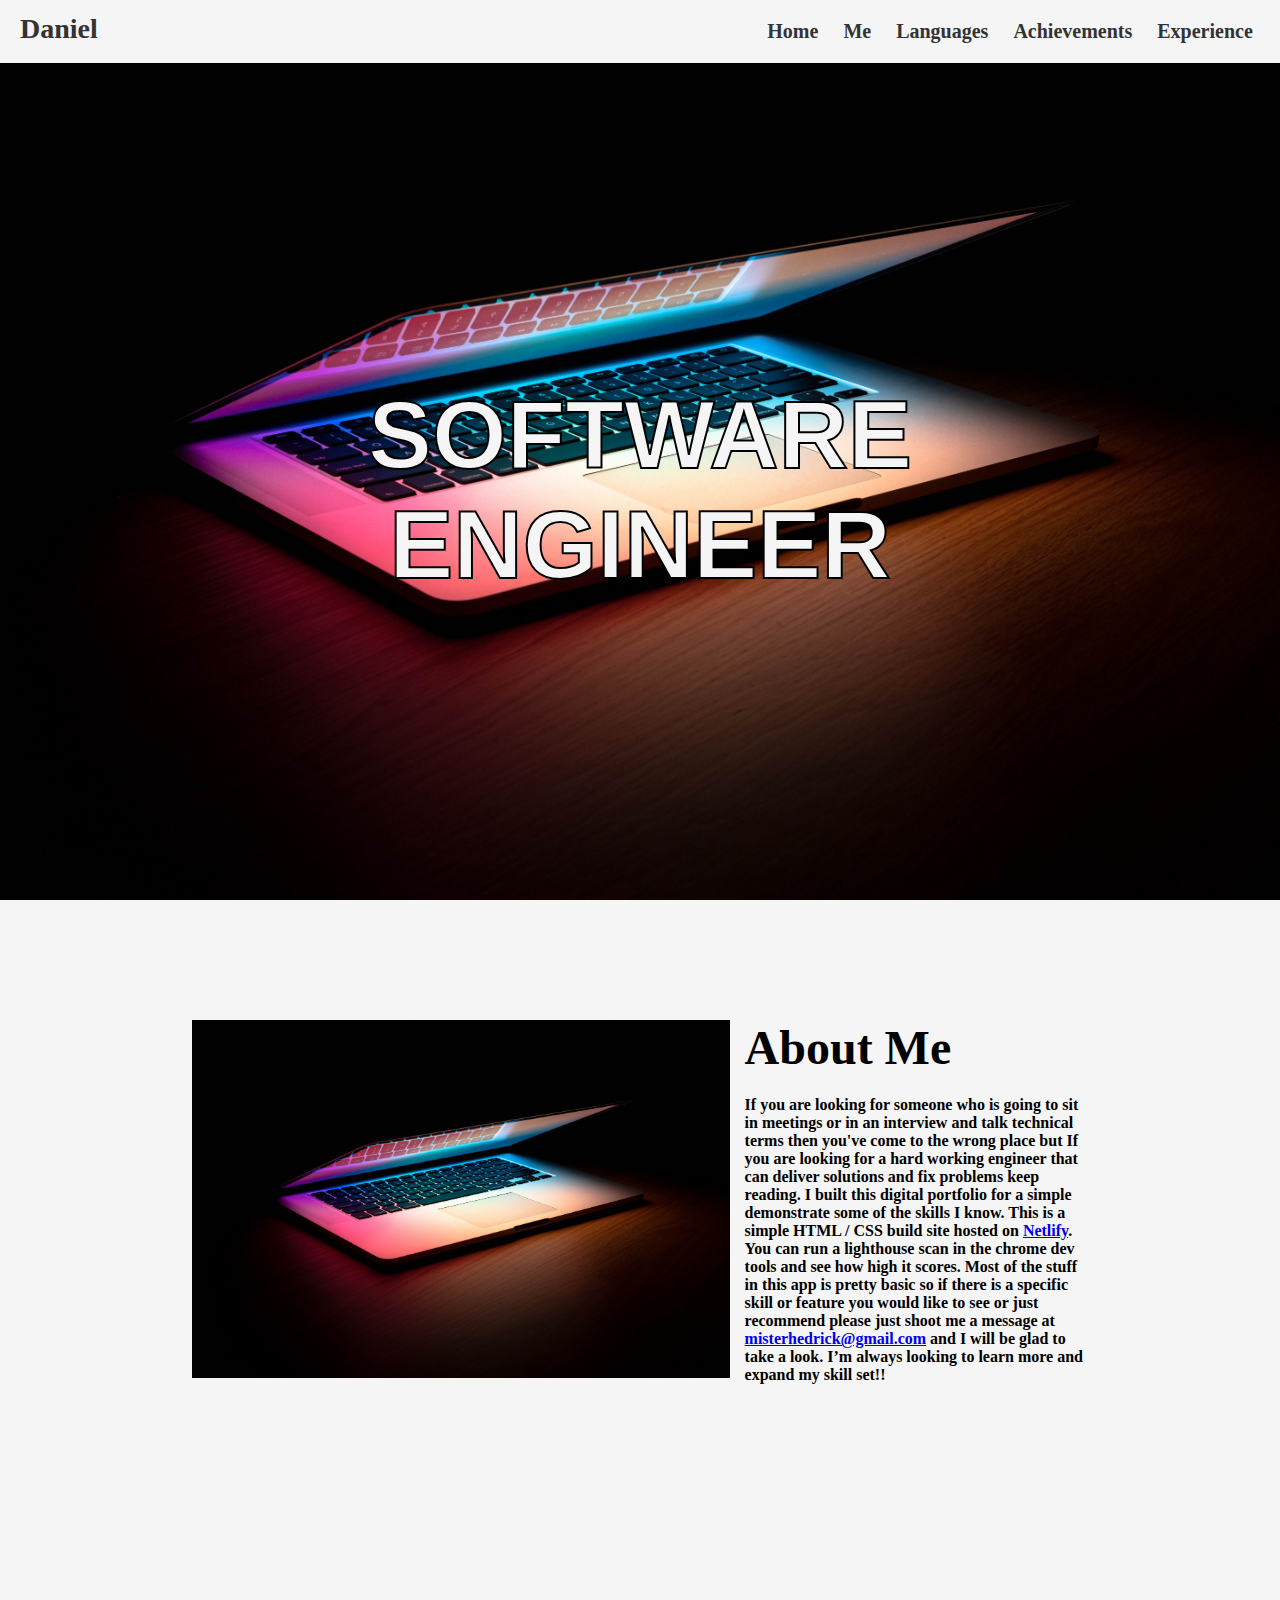
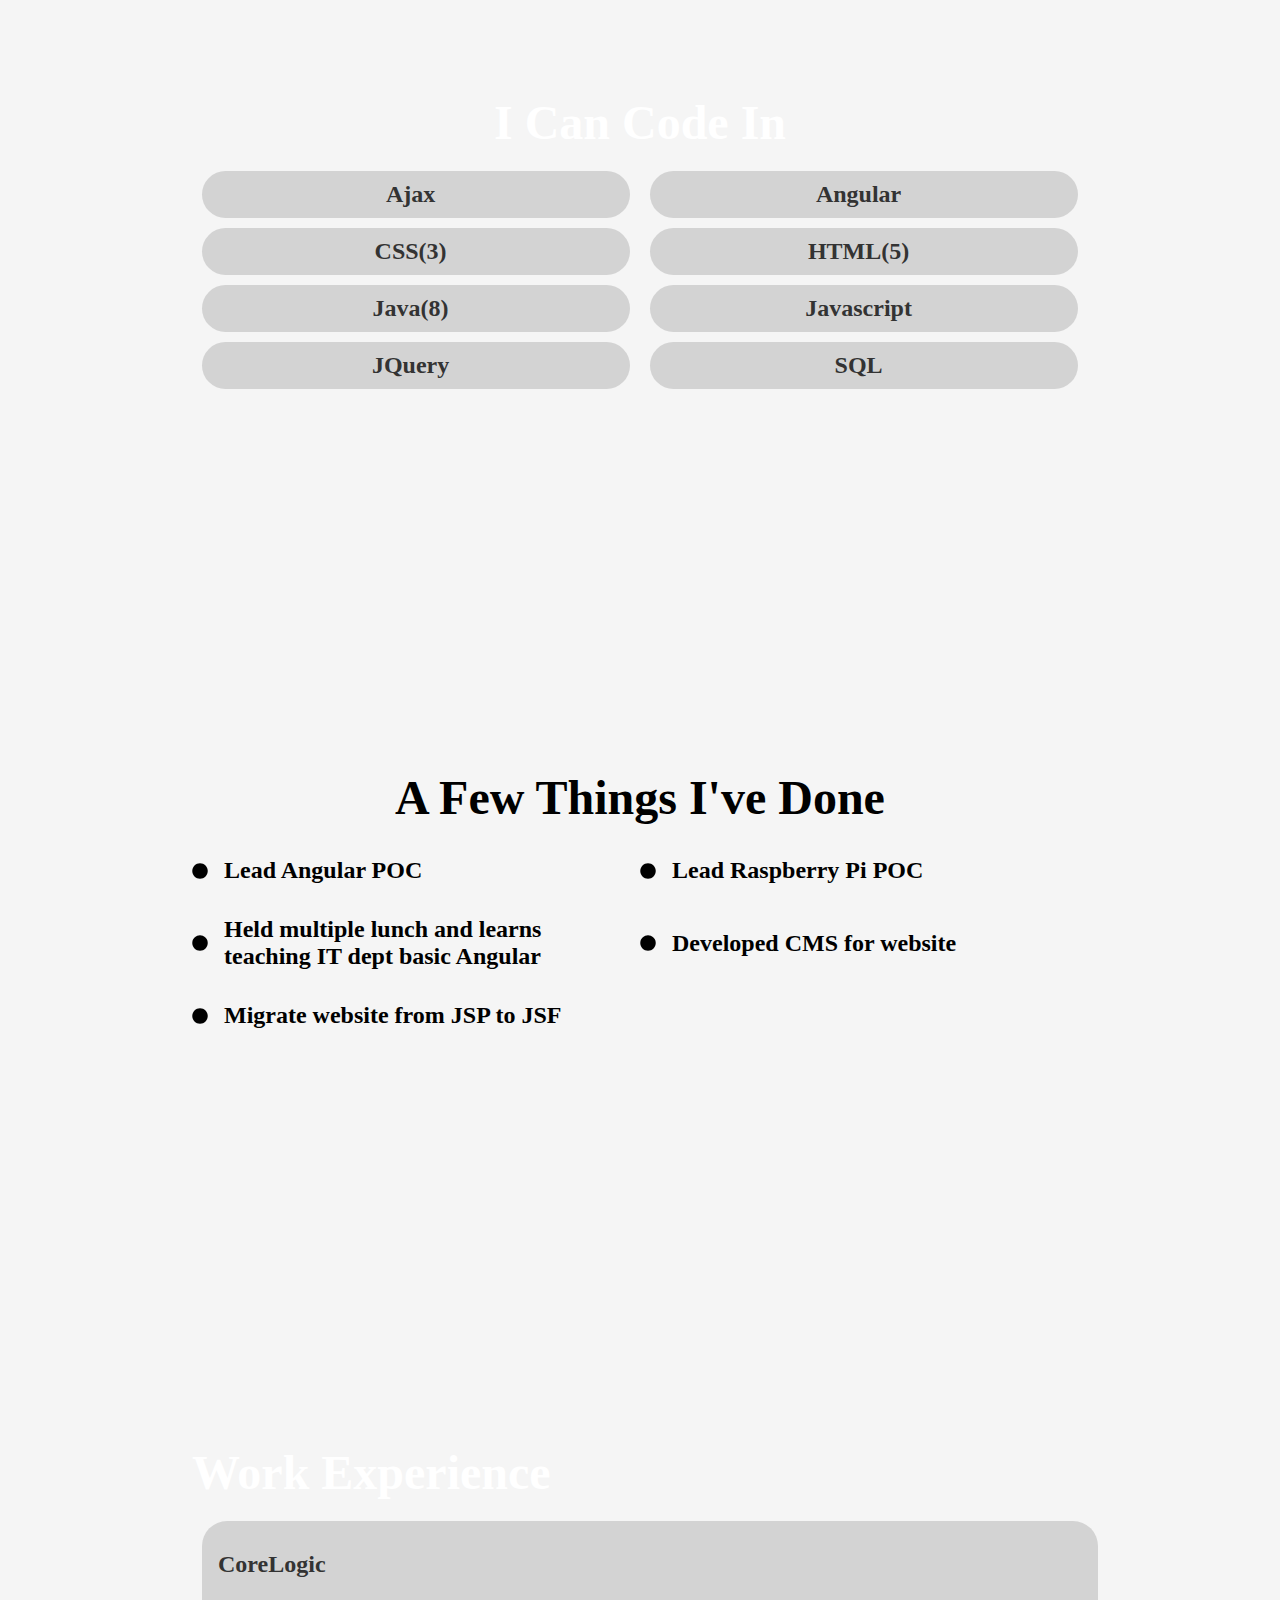
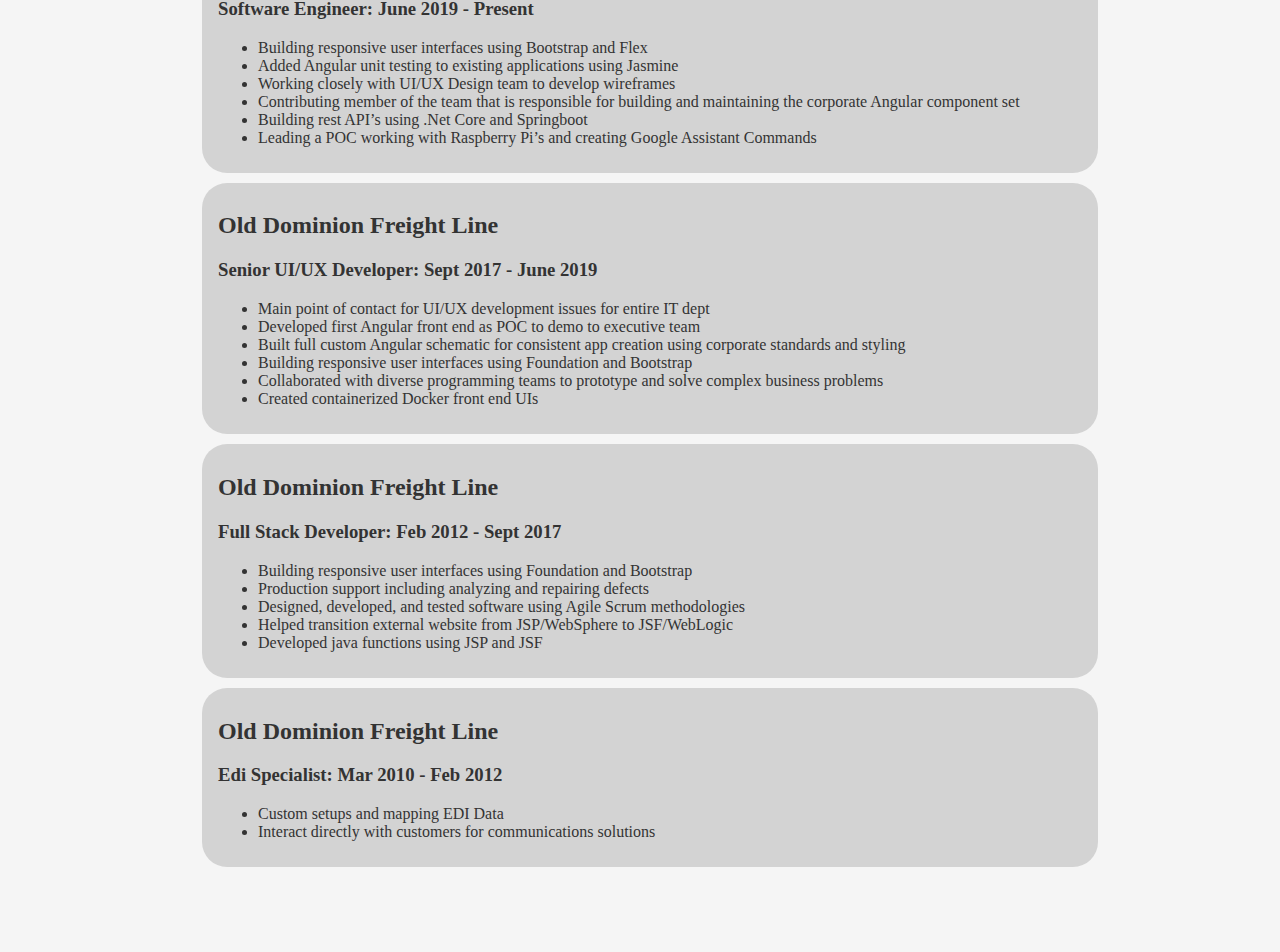
==== commit f9ec43a7: "lighthouse fixes" ====
--- a/index.html
+++ b/index.html
@@ -3,6 +3,8 @@
   <head>
     <meta charset="UTF-8" />
     <meta http-equiv="X-UA-Compatible" content="ie=edge" />
+    <meta name="viewport" content="width=device-width, initial-scale=1">
+    <meta name="description" content="Digital Portfolio for Daniel Hedrick">
     <title>Daniel Portfolio</title>
     <link href="./assets/font-awesome/css/all.min.css" rel="stylesheet">
     <script defer src="./assets/font-awesome/js/all.min.js"></script>
@@ -53,15 +55,8 @@
               wrong place but If you are looking for a hard working engineer
               that can deliver solutions and fix problems keep reading. I built
               this digital portfolio for a simple demonstrate some of the skills
-              I know. The back end API is built with Java Spring Boot providing
-              some basic rest endpoints and is hosted on
-              <a href="https://www.heroku.com/">Heroku</a> while the front end
-              is built using Angular 12 and is hosted on
-              <a href="https://www.netlify.com/">Netlify</a>. Angular Universal
-              is used to load some of the resources server side to speed things
-              up and help increase the SEO score. There is a service worker that
-              is used to control caching and turn this bad boy into a
-              Progressive Web App (Try installing on your mobile device). You
+              I know. This is a simple HTML / CSS build site hosted on
+              <a href="https://www.netlify.com/">Netlify</a>. You
               can run a lighthouse scan in the chrome dev tools and see how high
               it scores. Most of the stuff in this app is pretty basic so if
               there is a specific skill or feature you would like to see or just
--- a/main.css
+++ b/main.css
@@ -30,6 +30,11 @@
     -o-background-size: cover;
     background-size: cover;
   }
+  .col-wrap {
+    display: flex;
+    flex-direction: column;
+    width: 100%;
+  }
 }
 @media (min-width: 960px) {
   .hide-desktop {
@@ -46,6 +51,11 @@
     -moz-background-size: cover;
     -o-background-size: cover;
     background-size: cover;
+  }
+  .col-wrap {
+    display: flex;
+    flex-wrap: wrap;
+    width: 100%;
   }
 }
 
@@ -71,11 +81,7 @@
   margin: 5px 10px;
   width: 100%;
 }
-.col-wrap {
-  display: flex;
-  flex-wrap: wrap;
-  width: 100%;
-}
+
 .col-1 {
   display: flex;
   flex-direction: column;
--- a/src/languages/languages.css
+++ b/src/languages/languages.css
@@ -9,8 +9,18 @@
   width: 100%;
   margin: 0;
 }
-.languages-section .pill {
-  width: calc(50% - 20px);
+@media (min-width: 960px) {
+  .languages-section .pill {
+    width: calc(50% - 20px);
+  }
+}
+@media (max-width: 959px) {
+  .languages-section .pill {
+    width: 90%;
+  }
+  .languages-section .col-wrap {
+    align-items: center;
+  }
 }
 .pill-container {
   width: 90%;
--- a/src/achievements/achievements.css
+++ b/src/achievements/achievements.css
@@ -1,3 +1,6 @@
+.achievements-section .section-title {
+  text-align: center;
+}
 .achievement {
   width: 50%;
   display: flex;
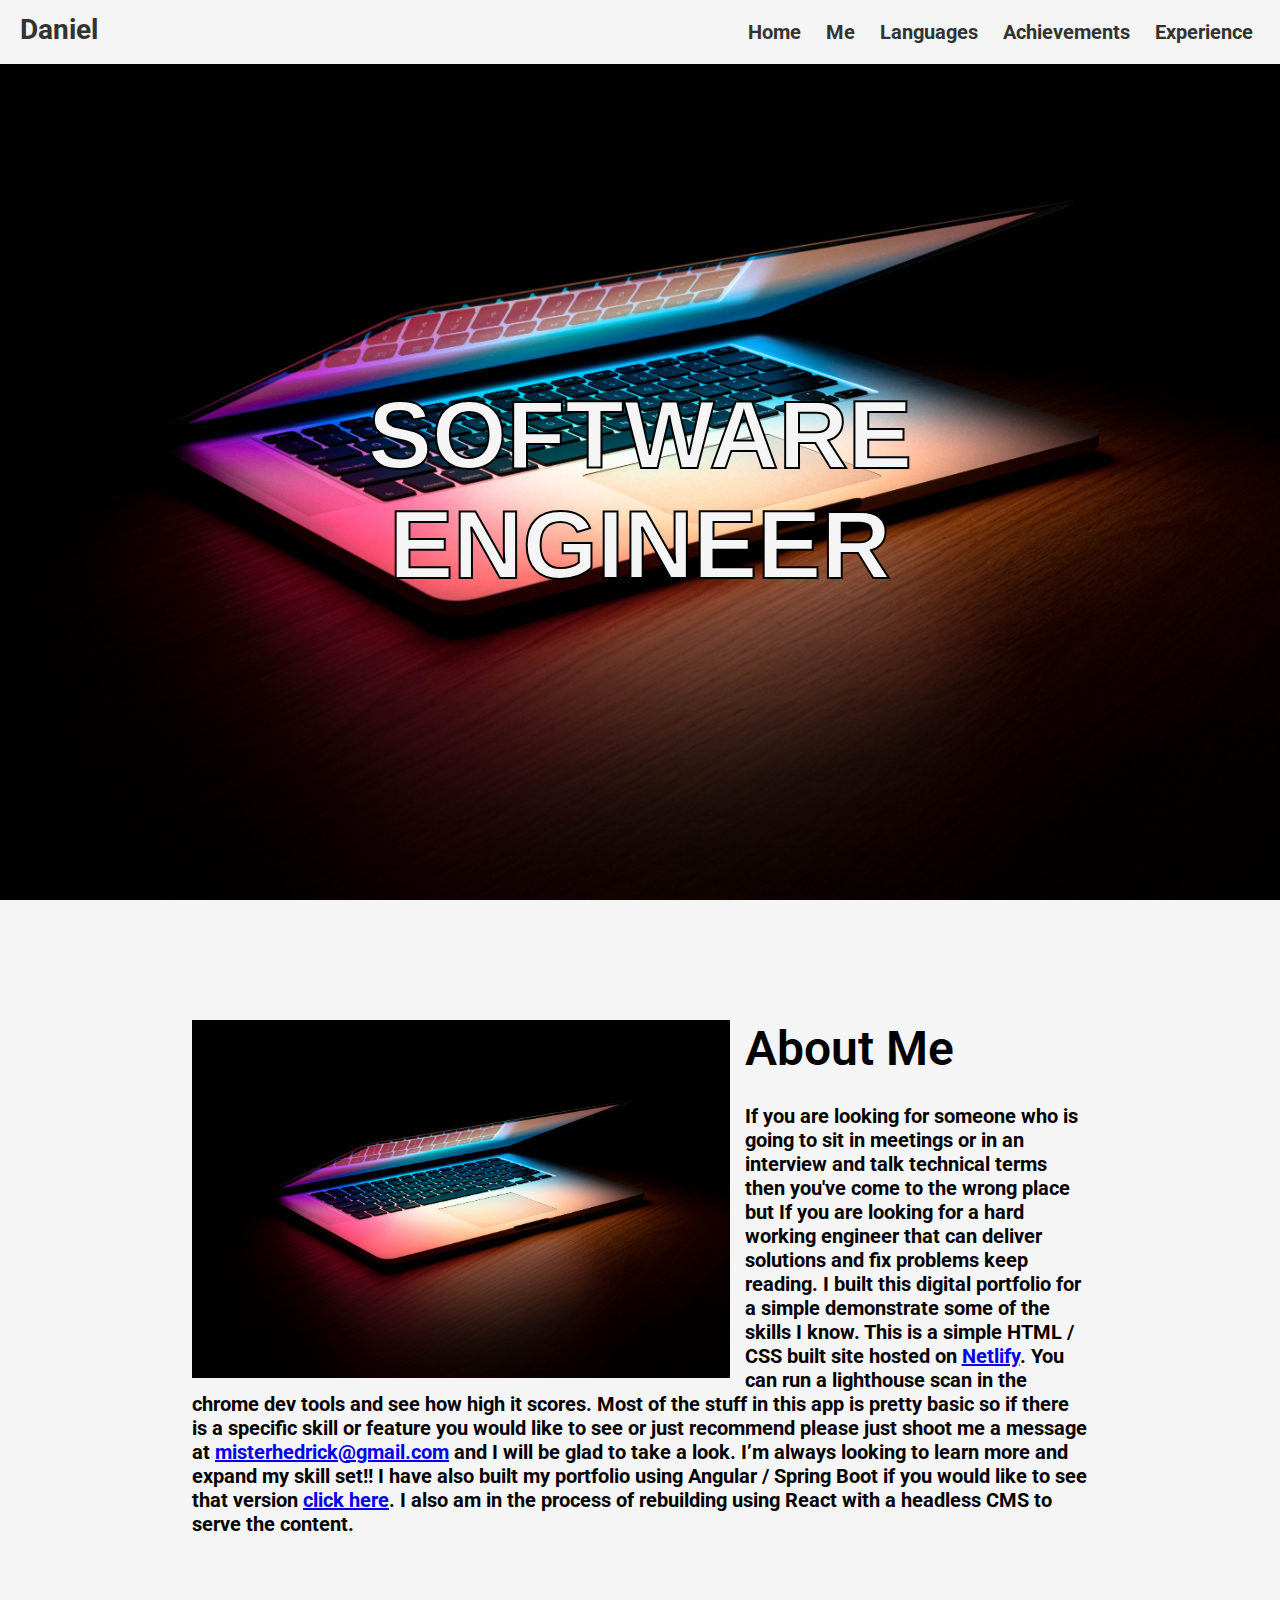
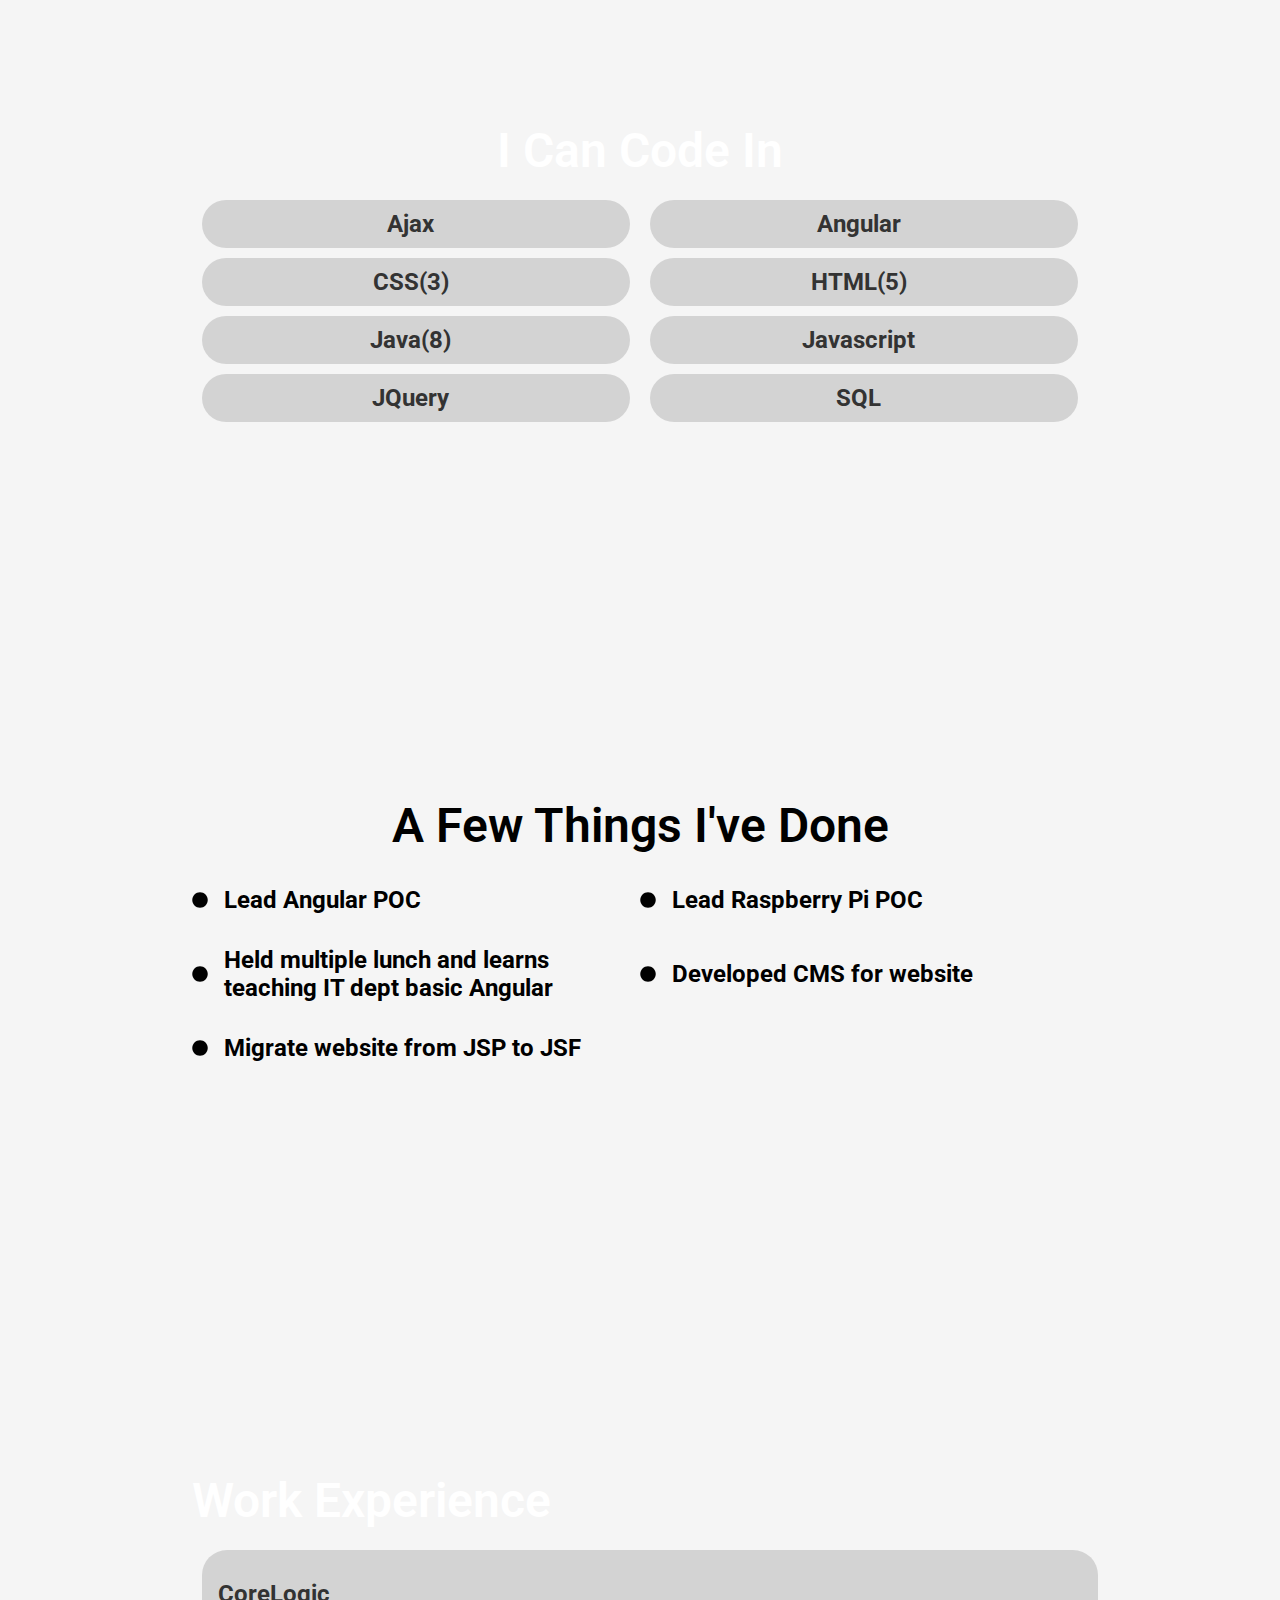
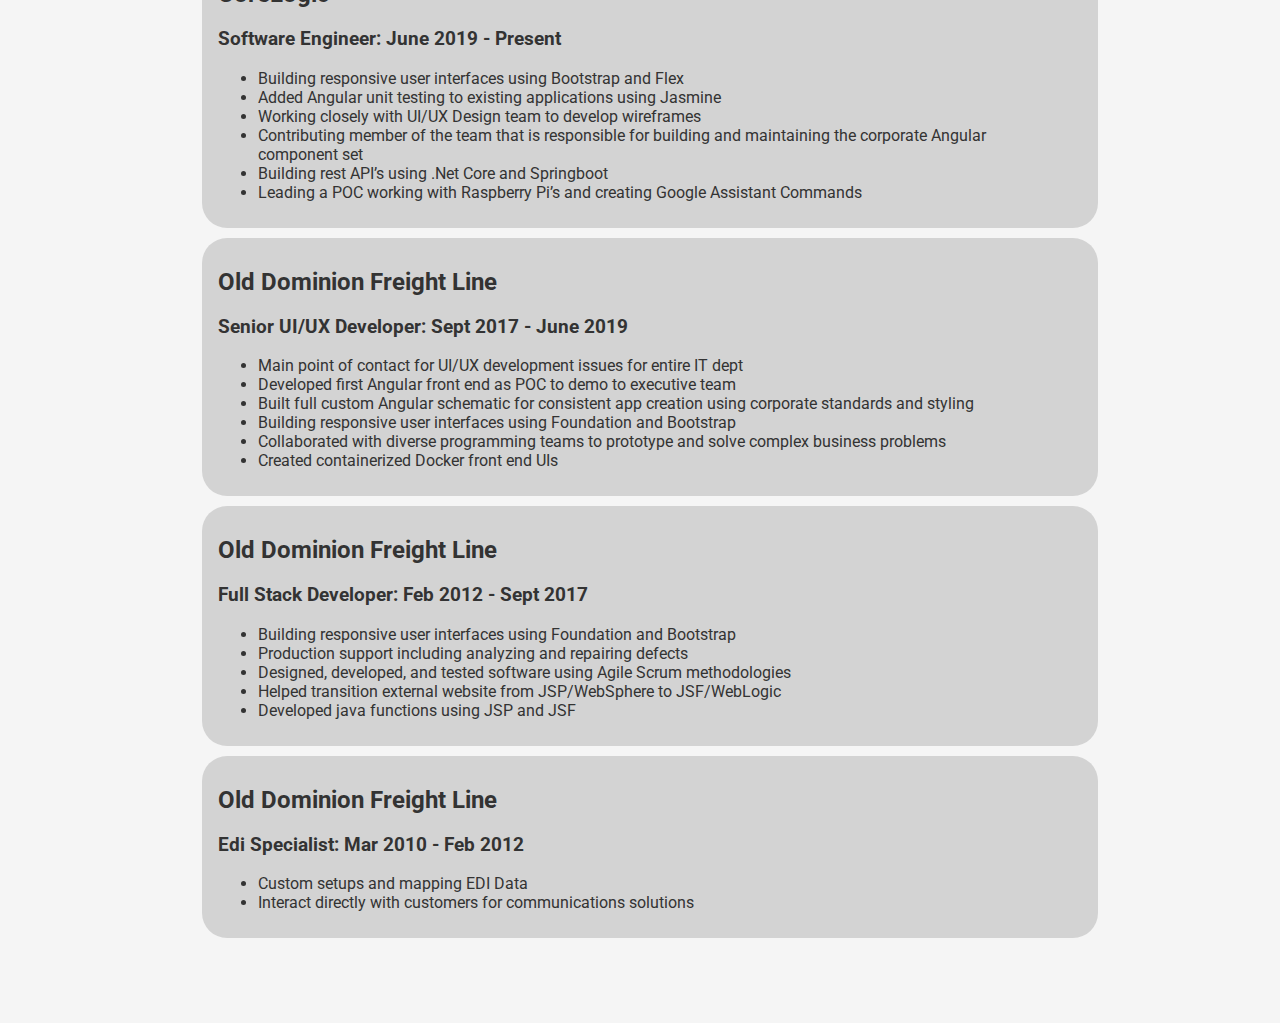
==== commit 0c5efa91: "content updates" ====
--- a/index.html
+++ b/index.html
@@ -8,6 +8,9 @@
     <title>Daniel Portfolio</title>
     <link href="./assets/font-awesome/css/all.min.css" rel="stylesheet">
     <script defer src="./assets/font-awesome/js/all.min.js"></script>
+    <link rel="preconnect" href="https://fonts.googleapis.com">
+    <link rel="preconnect" href="https://fonts.gstatic.com" crossorigin>
+    <link href="https://fonts.googleapis.com/css2?family=Roboto:wght@400;500&display=swap" rel="stylesheet">
     <link rel="shortcut icon" href="favicon.png" />
     <link rel="stylesheet" href="main.css" />
     <link rel="stylesheet" href="./src/header/header.css" />
@@ -55,7 +58,7 @@
               wrong place but If you are looking for a hard working engineer
               that can deliver solutions and fix problems keep reading. I built
               this digital portfolio for a simple demonstrate some of the skills
-              I know. This is a simple HTML / CSS build site hosted on
+              I know. This is a simple HTML / CSS built site hosted on
               <a href="https://www.netlify.com/">Netlify</a>. You
               can run a lighthouse scan in the chrome dev tools and see how high
               it scores. Most of the stuff in this app is pretty basic so if
@@ -65,8 +68,10 @@
                 >misterhedrick@gmail.com</a
               >
               and I will be glad to take a look. I’m always looking to learn
-              more and expand my skill set!!
-            </h4>
+              more and expand my skill set!! I have also built my portfolio using Angular / Spring Boot
+               if you would like to see that version <a href="https://dhedrick-angular-portfolio.netlify.app"> click here</a>. 
+               I also am in the process of rebuilding using React with a headless CMS to serve the content. 
+              </h4>
           </div>
         </div>
       </section>
--- a/main.css
+++ b/main.css
@@ -4,6 +4,7 @@
 body {
   margin: 0;
   background-color: whitesmoke;
+  font-family: "Roboto", sans-serif;
 }
 
 .photo-bg > * {
--- a/src/me/me.css
+++ b/src/me/me.css
@@ -1,8 +1,11 @@
 .me-section .container {
   display: flex;
 }
-.description {
+.me-section .description {
   flex: 1;
+}
+.me-section .description h4 {
+  font-size: 1.25rem;
 }
 .description img {
   float: left;
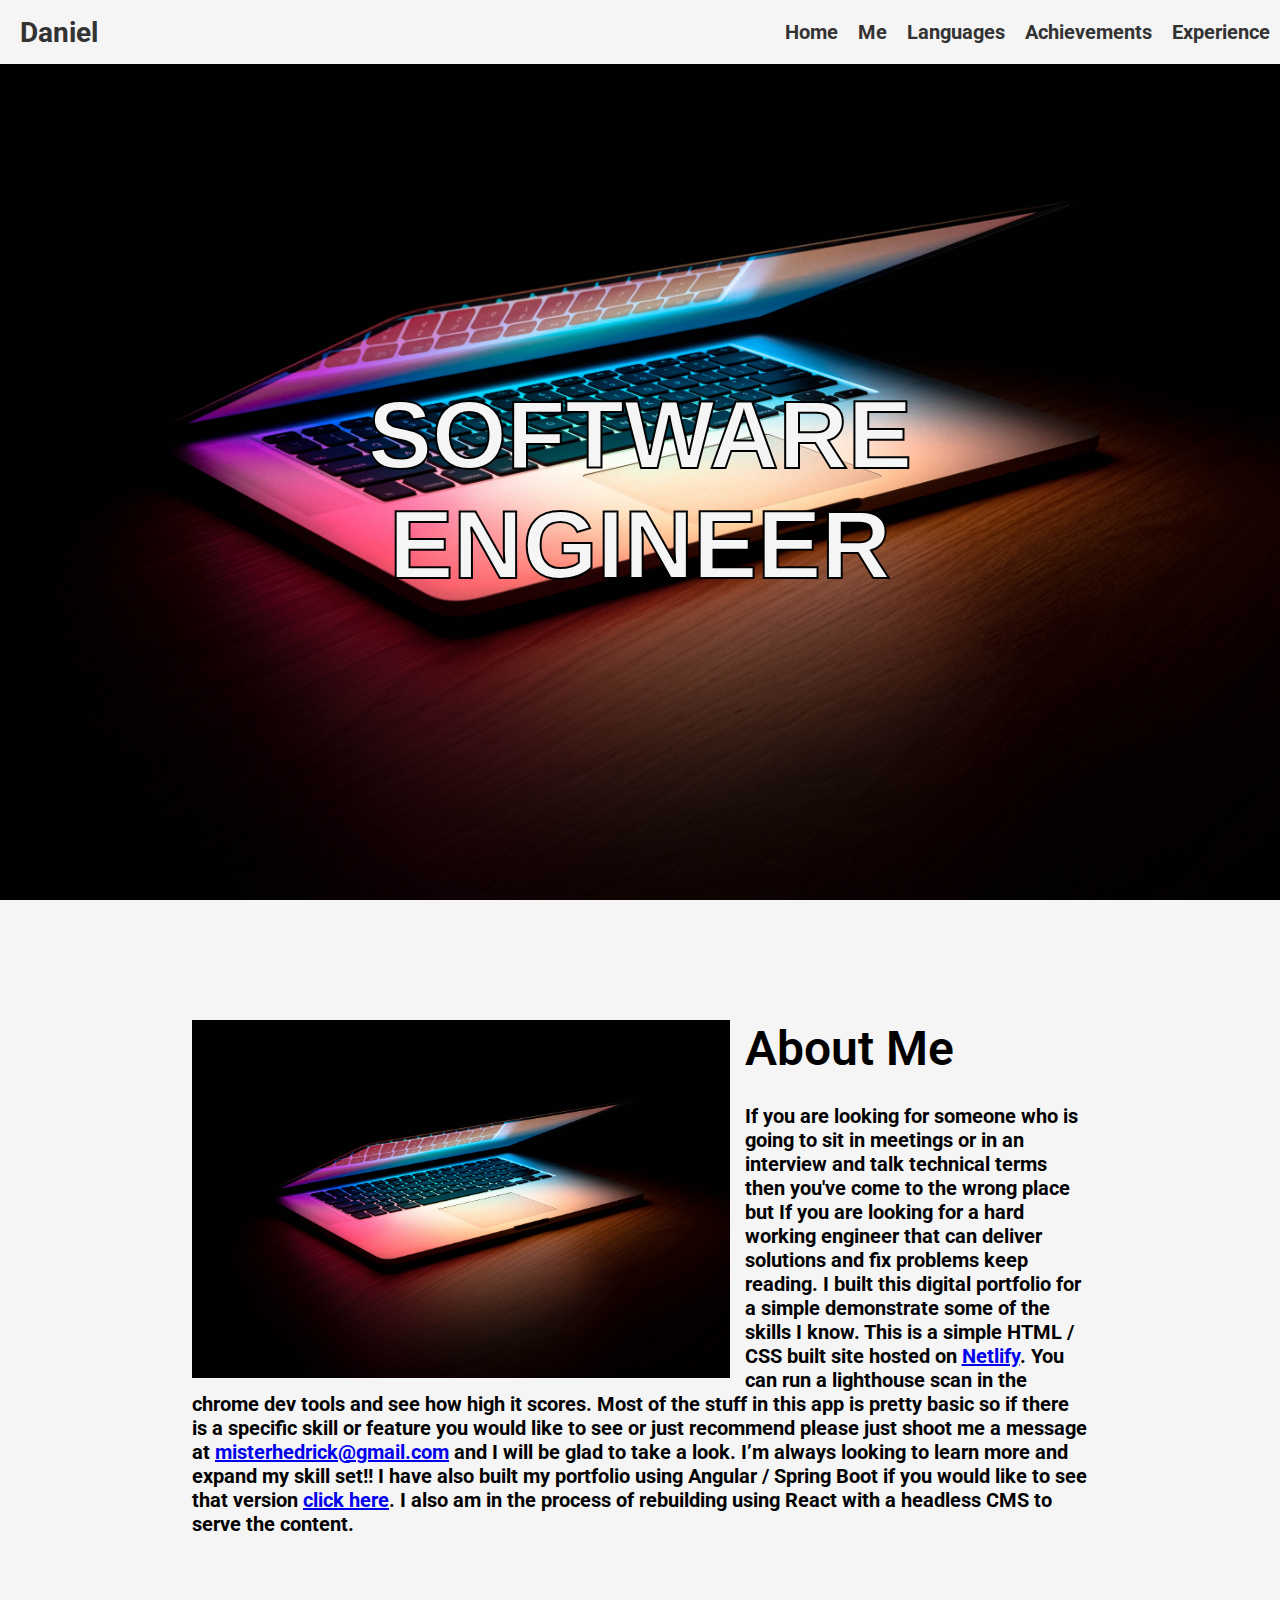
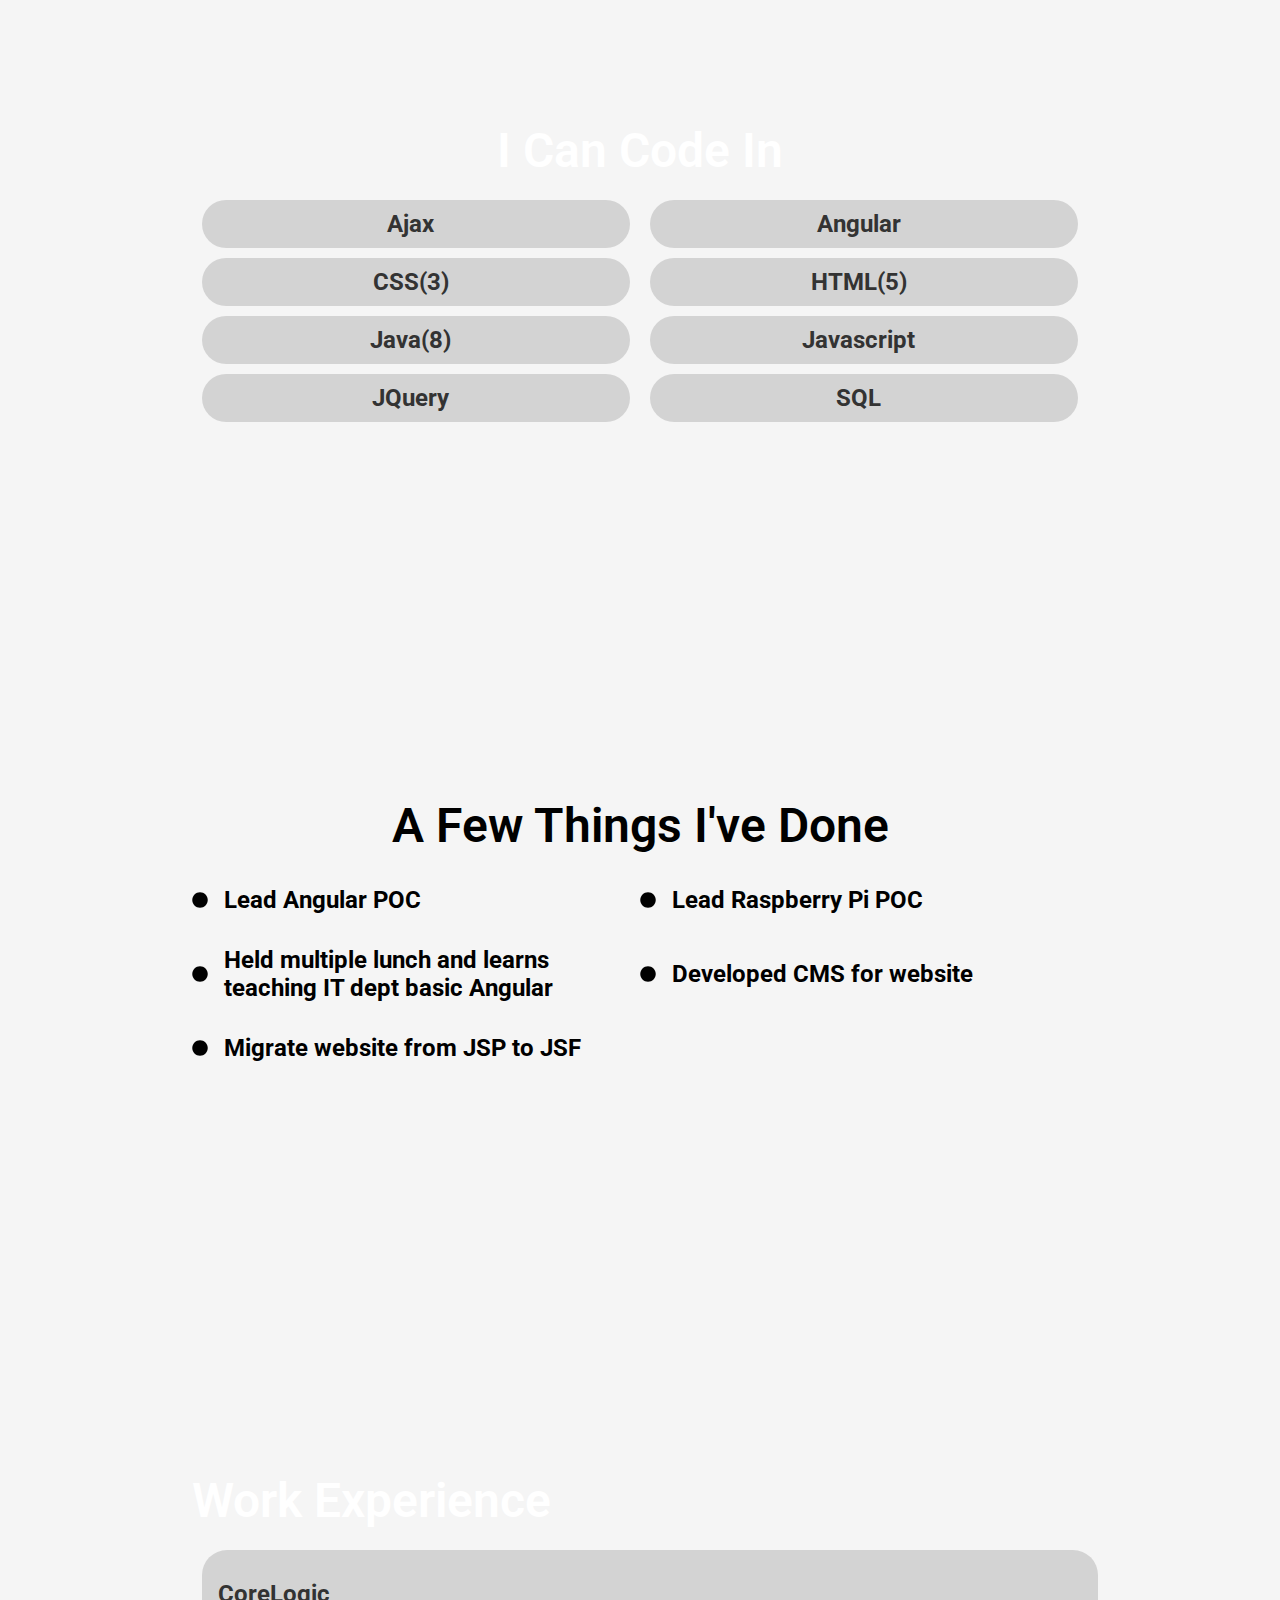
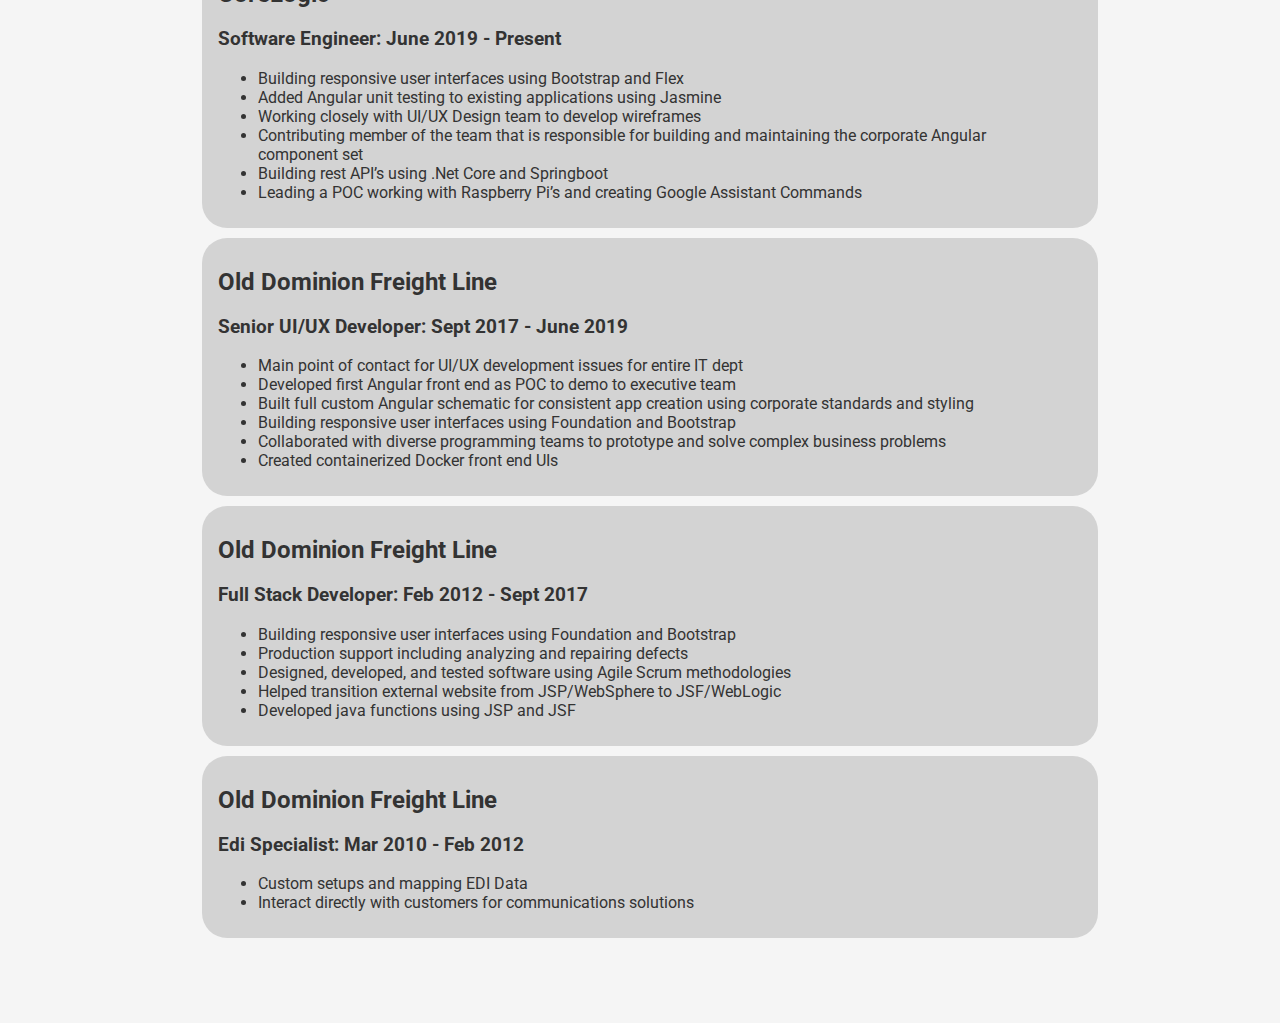
==== commit 2bfc8d27: "cleanup starting scss work" ====
--- a/index.html
+++ b/index.html
@@ -12,14 +12,7 @@
     <link rel="preconnect" href="https://fonts.gstatic.com" crossorigin>
     <link href="https://fonts.googleapis.com/css2?family=Roboto:wght@400;500&display=swap" rel="stylesheet">
     <link rel="shortcut icon" href="favicon.png" />
-    <link rel="stylesheet" href="main.css" />
-    <link rel="stylesheet" href="./src/header/header.css" />
-    <link rel="stylesheet" href="./src/home/home.css" />
-    <link rel="stylesheet" href="./src/me/me.css" />
-    <link rel="stylesheet" href="./src/languages/languages.css" />
-    <link rel="stylesheet" href="./src/achievements/achievements.css" />
-    <link rel="stylesheet" href="./src/experience/experience.css" />
-    <link rel="stylesheet" href="./src/footer/footer.css" />
+    <link rel="stylesheet" href="./assets/styles/main.css" />
   </head>
 
   <body>
@@ -283,5 +276,5 @@
     </footer>
   </body>
   <script src="./assets/js/jquery.3.6.0.min.js"></script>
-  <script src="./main.js"></script>
+  <script src="./assets/js/main.js"></script>
 </html>
--- a/assets/styles/main.css
+++ b/assets/styles/main.css
@@ -0,0 +1,264 @@
+html {
+  min-height: 100vh;
+}
+
+body {
+  margin: 0;
+  background-color: whitesmoke;
+  font-family: "Roboto", sans-serif;
+}
+
+.photo-bg > * {
+  color: #ffffff;
+}
+
+.container {
+  padding: 5rem 0;
+}
+
+@media (max-width: 959px) {
+  .hide-mobile {
+    display: none !important;
+  }
+
+  .container {
+    width: 95%;
+    margin: auto;
+  }
+
+  .photo-bg {
+    background: url("../img/laptop-background.jpg") no-repeat center center scroll;
+    -webkit-background-size: cover;
+    -moz-background-size: cover;
+    -o-background-size: cover;
+    background-size: cover;
+  }
+
+  .col-wrap {
+    display: flex;
+    flex-direction: column;
+    width: 100%;
+  }
+}
+@media (min-width: 960px) {
+  .hide-desktop {
+    display: none;
+  }
+
+  .container {
+    width: 70%;
+    margin: auto;
+  }
+
+  .photo-bg {
+    background: url("../img/laptop-background.jpg") no-repeat center center fixed;
+    -webkit-background-size: cover;
+    -moz-background-size: cover;
+    -o-background-size: cover;
+    background-size: cover;
+  }
+
+  .col-wrap {
+    display: flex;
+    flex-wrap: wrap;
+    width: 100%;
+  }
+}
+section {
+  background-color: whitesmoke;
+  min-height: 75vh;
+}
+
+.section-title {
+  font-size: 48px;
+  font-weight: 600;
+  line-height: normal;
+  margin: 0 0 16px;
+}
+
+.list-container {
+  display: flex;
+}
+
+.pill {
+  color: #333333;
+  margin: 3px 0;
+  background-color: lightgray;
+  border-radius: 25px;
+  margin: 5px 10px;
+  width: 100%;
+}
+
+.col-1 {
+  display: flex;
+  flex-direction: column;
+  width: 100%;
+}
+
+.achievements-section .section-title {
+  text-align: center;
+}
+
+.achievement {
+  width: 50%;
+  display: flex;
+  flex-direction: row;
+  align-items: center;
+}
+
+.achievement > h2 {
+  margin: 1rem;
+}
+
+.main-footer {
+  position: sticky;
+  bottom: 0px;
+  background-color: whitesmoke;
+  color: black;
+  width: 100%;
+  height: 40px;
+}
+
+.main-footer-items {
+  display: flex;
+  justify-content: space-evenly;
+  height: 100%;
+}
+
+.main-footer-item {
+  display: inline-block;
+  align-self: center;
+  cursor: pointer;
+}
+
+.main-footer-item:hover,
+.main-footer-item:active {
+  text-decoration: underline;
+}
+
+.transparentNav {
+  background-color: transparent;
+  color: #ffffff;
+}
+
+.whiteNav {
+  background-color: whitesmoke;
+  color: #333333;
+  border-bottom: #000000 2px solid;
+}
+
+.main-header {
+  display: flex;
+  flex-direction: row;
+  align-items: center;
+  width: 100%;
+  position: fixed;
+  top: 0;
+  font-weight: bold;
+  font-size: 20px;
+}
+
+.main-header-title {
+  flex-grow: 0;
+  padding-left: 20px;
+  font-size: 28px;
+}
+
+.main-header-nav {
+  flex-grow: 1;
+}
+
+.main-header-nav-items {
+  display: flex;
+  justify-content: flex-end;
+}
+
+.main-header-nav-item {
+  padding: 0 10px;
+  list-style-type: none;
+  cursor: pointer;
+}
+
+.main-header-nav-item:hover,
+.main-header-nav-item:active {
+  text-decoration: underline;
+}
+
+.home-section {
+  height: 100vh;
+  padding-top: 40px;
+  display: flex;
+}
+
+.home-section h1 {
+  align-self: center;
+  color: whitesmoke;
+  text-align: center;
+  width: 100%;
+  font-family: Impact, Haettenschweiler, "Arial Narrow Bold", sans-serif;
+  -webkit-text-stroke: 2px black;
+  /* width and color */
+}
+
+@media (min-width: 992px) {
+  .home-section h1 {
+    font-size: 6rem !important;
+  }
+}
+@media (max-width: 991px) {
+  .home-section h1 {
+    font-size: 3rem !important;
+  }
+}
+.languages-section .section-title {
+  text-align: center;
+}
+
+.languages-section h2 {
+  margin: 0;
+  text-align: center;
+}
+
+.list-container {
+  width: 100%;
+  margin: 0;
+}
+
+@media (min-width: 960px) {
+  .languages-section .pill {
+    width: calc(50% - 20px);
+  }
+}
+@media (max-width: 959px) {
+  .languages-section .pill {
+    width: 90%;
+  }
+
+  .languages-section .col-wrap {
+    align-items: center;
+  }
+}
+.pill-container {
+  width: 90%;
+  padding: 10px 1rem;
+}
+
+.me-section .container {
+  display: flex;
+}
+
+.me-section .description {
+  flex: 1;
+}
+
+.me-section .description h4 {
+  font-size: 1.25rem;
+}
+
+.description img {
+  float: left;
+  max-width: 60%;
+  padding-right: 15px;
+}
+
+/*# sourceMappingURL=main.css.map */
